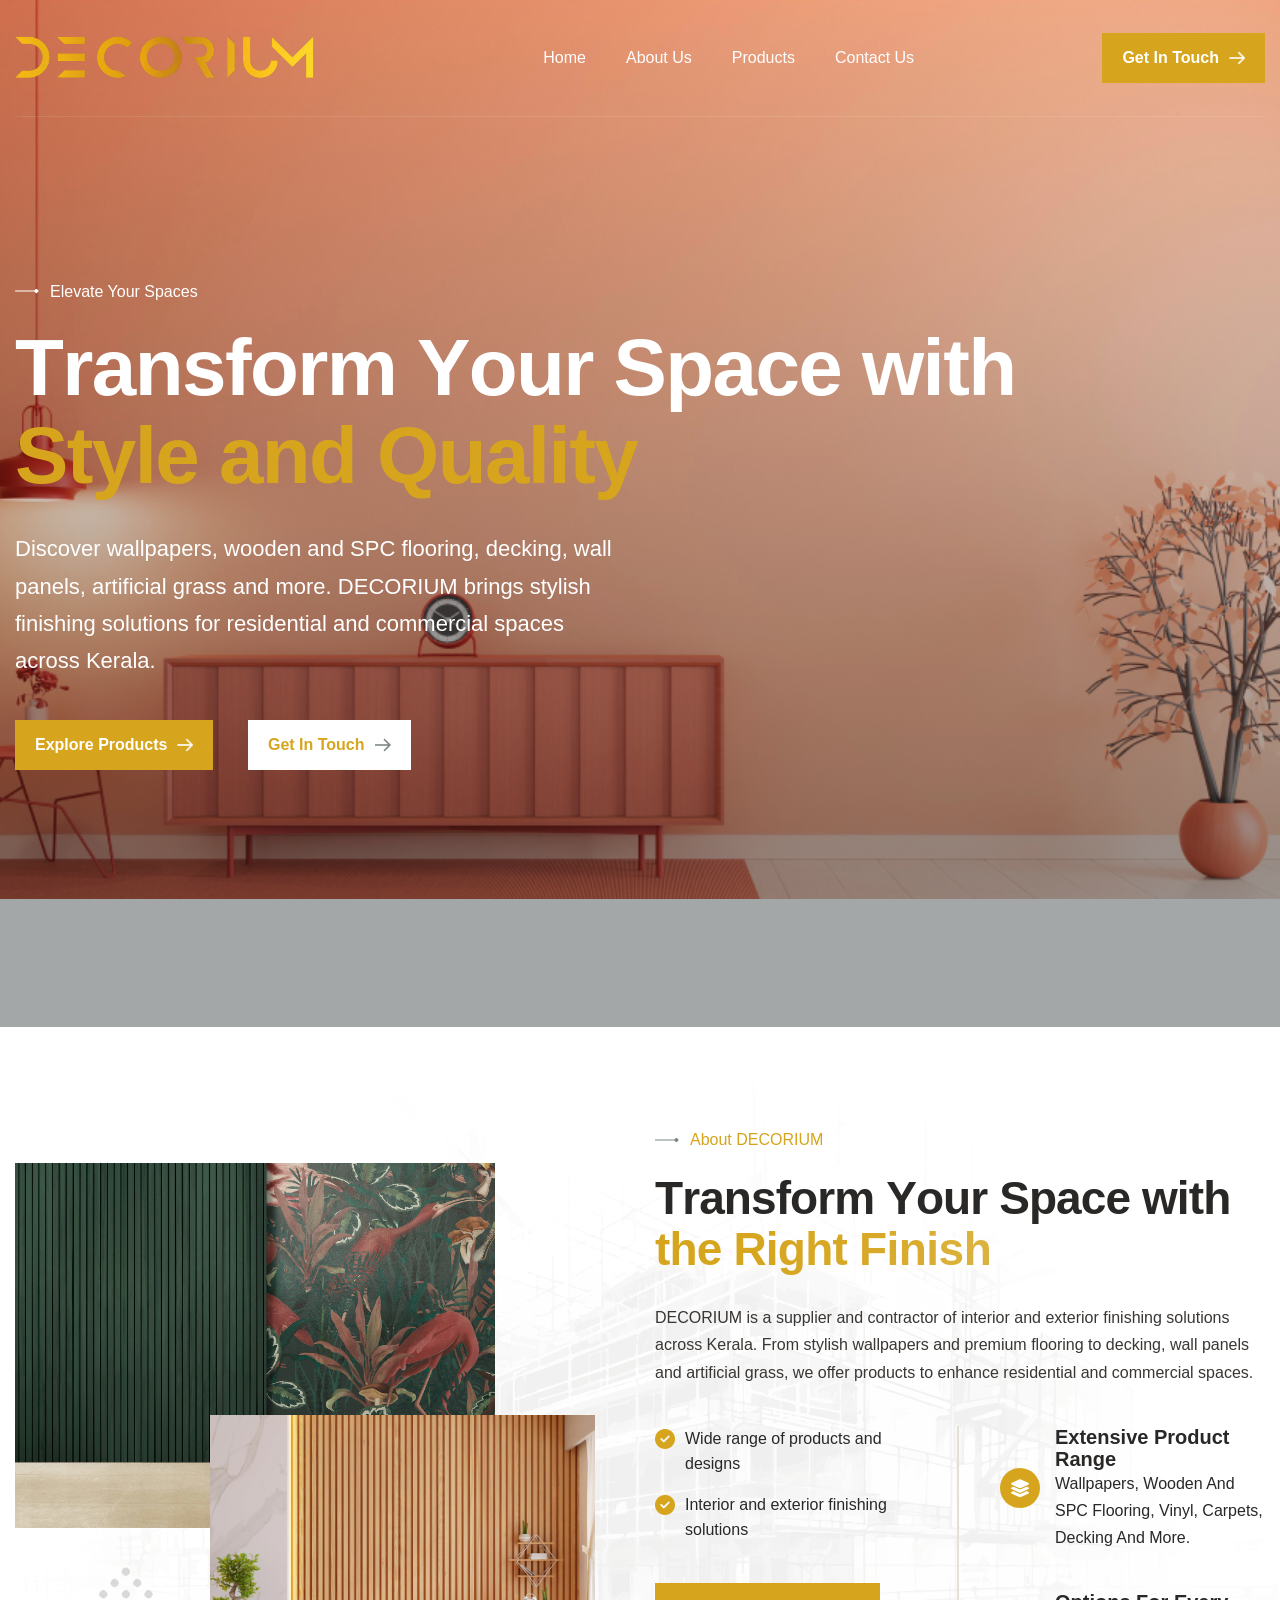
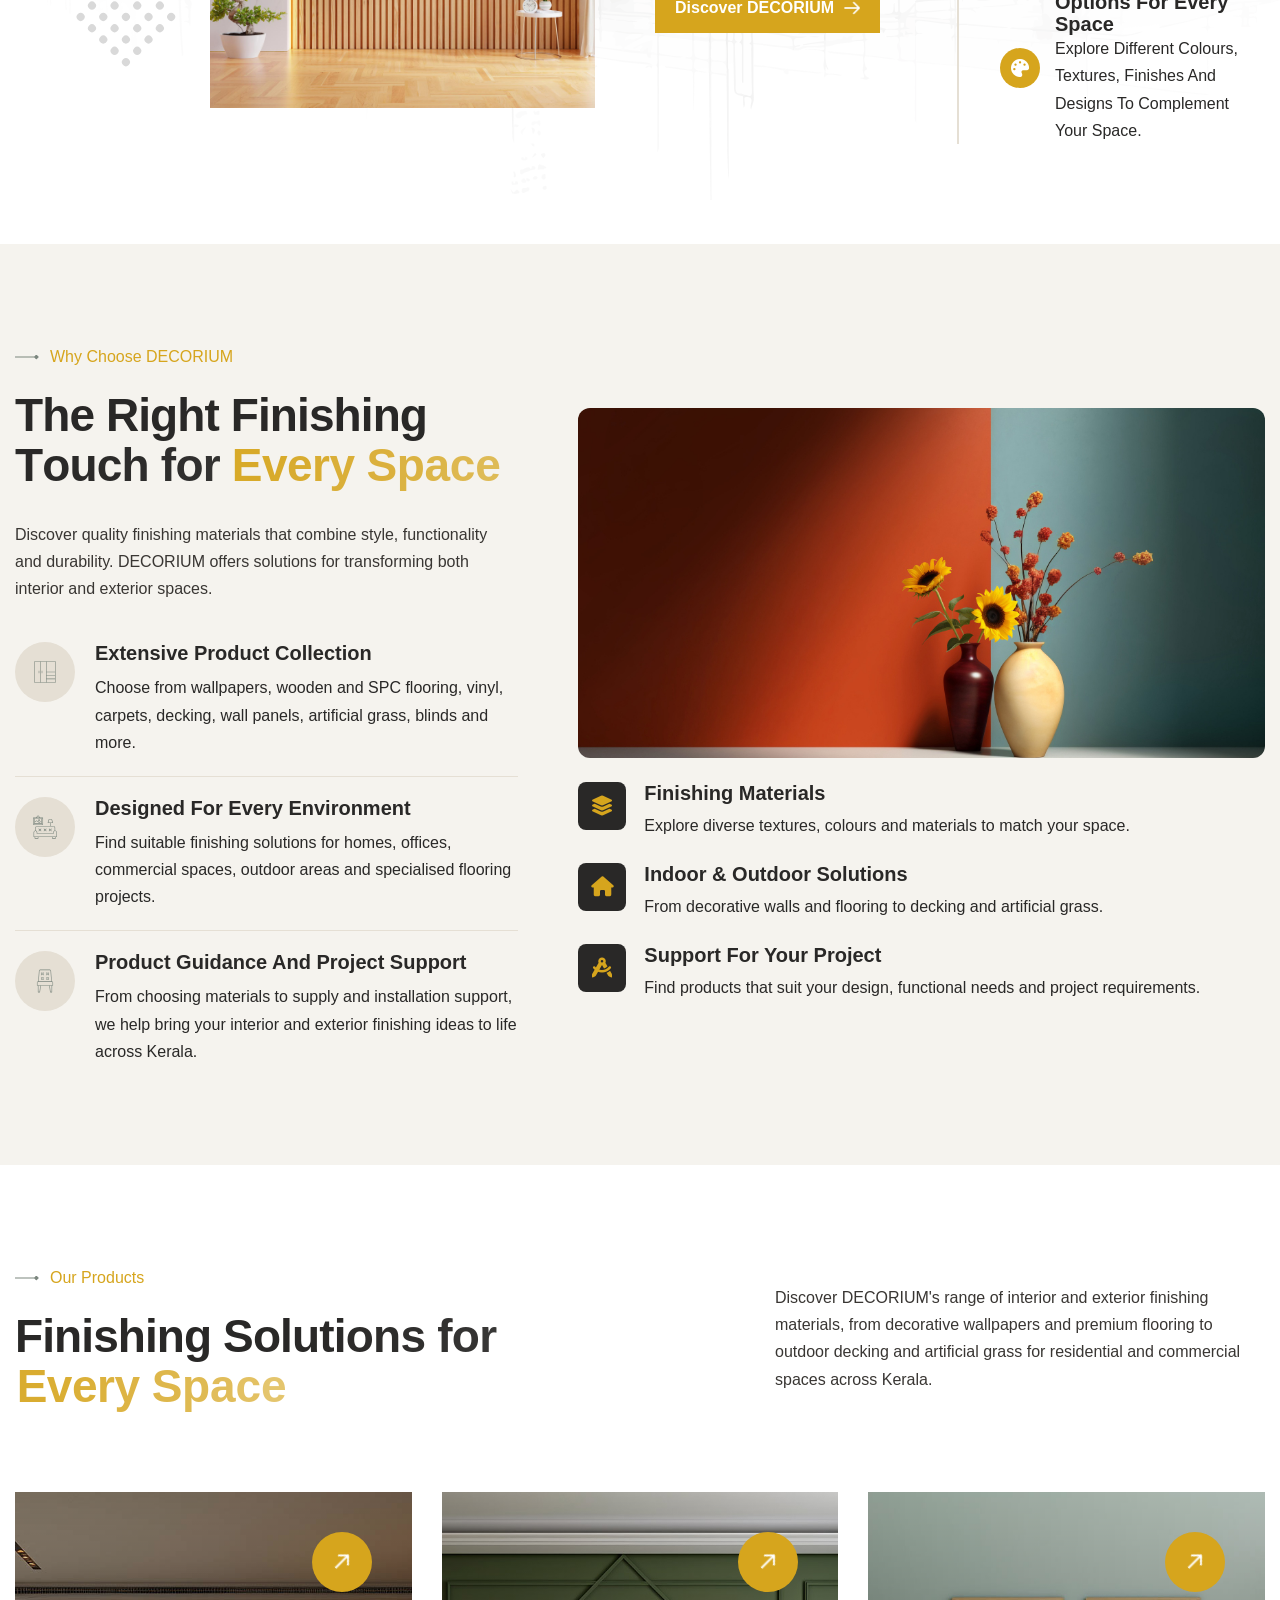
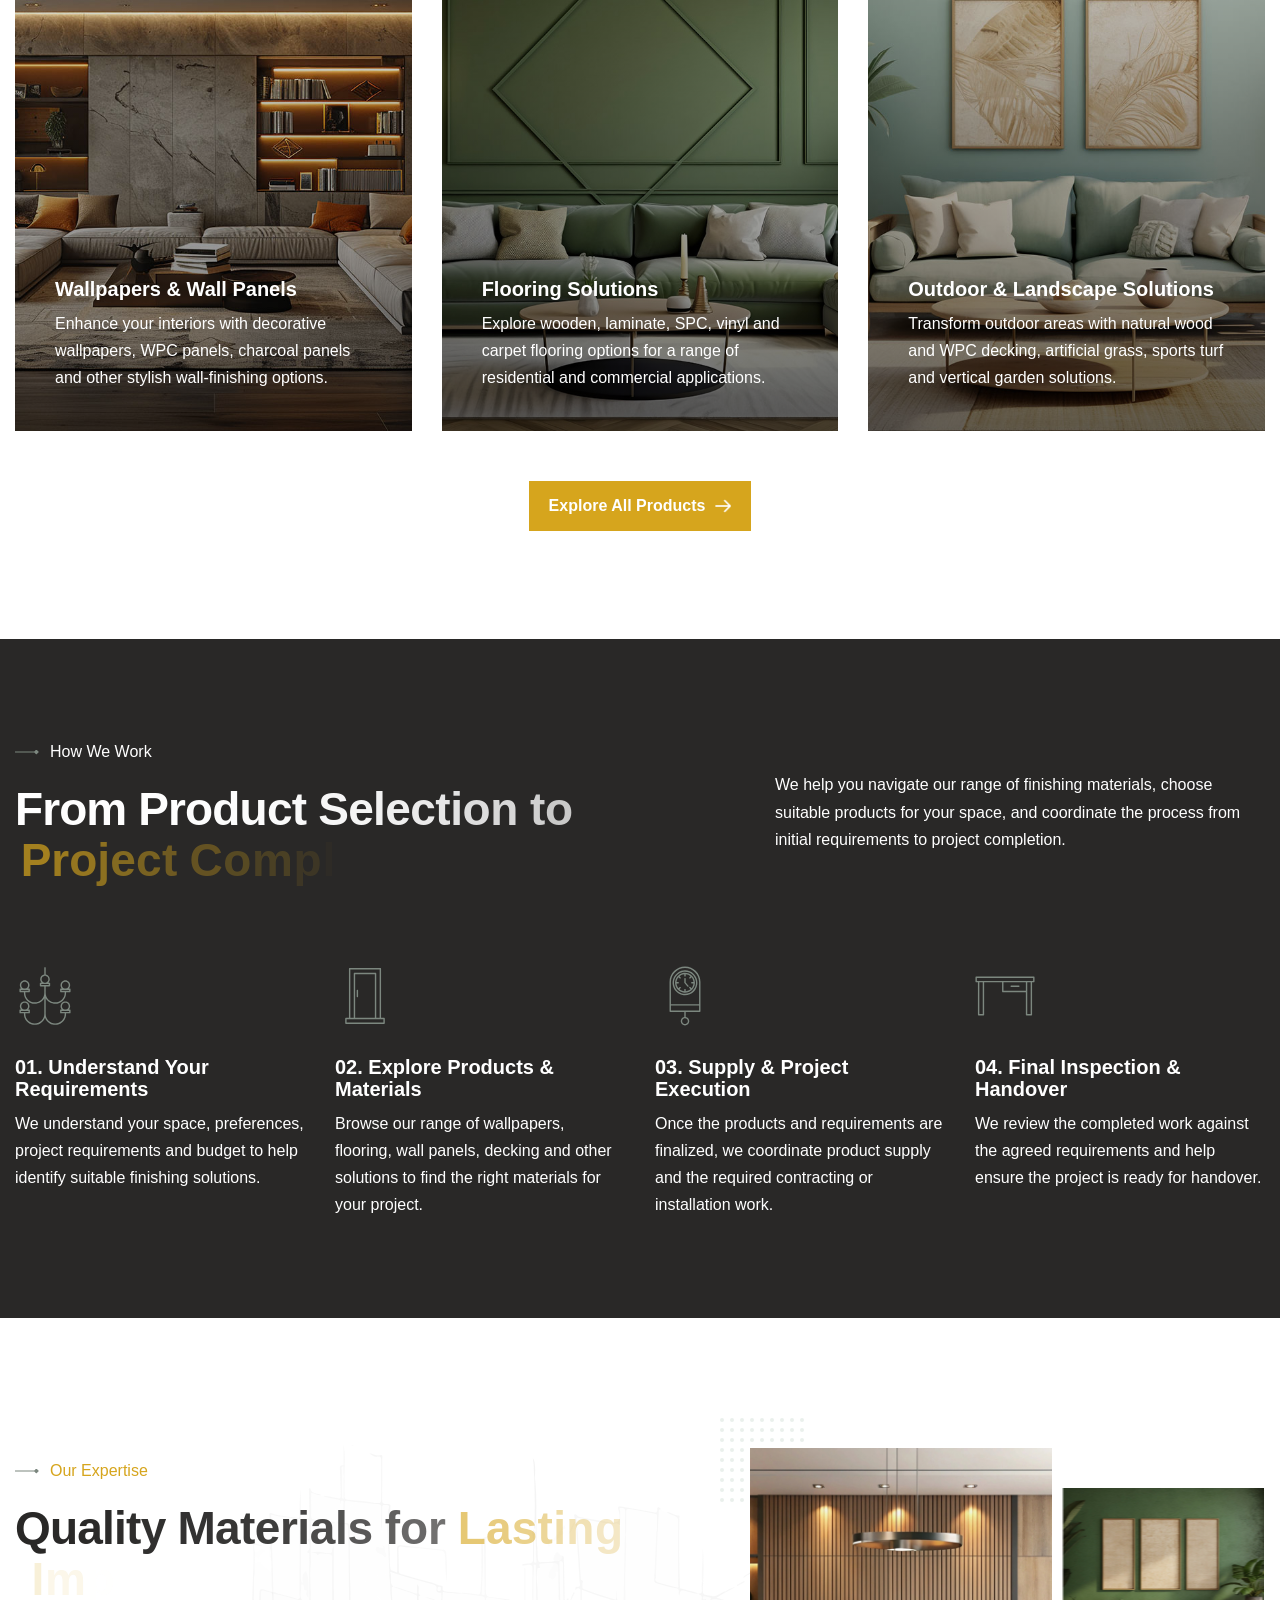
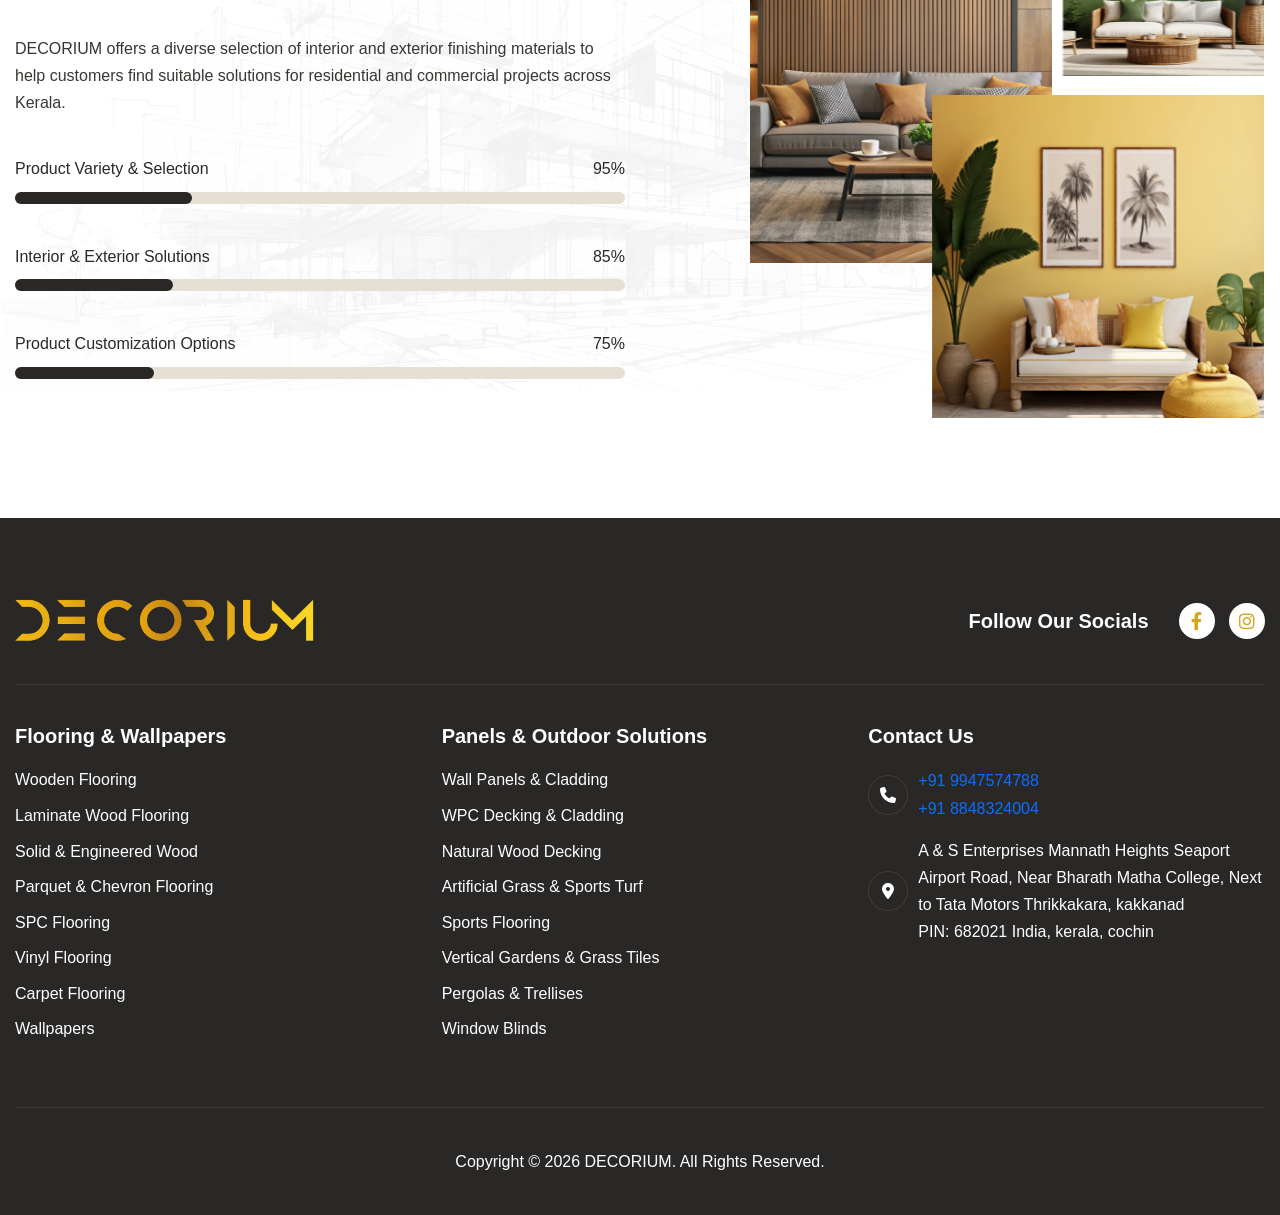
==== index.html @ 2aecc49e "first commit" ====
<!DOCTYPE html>
<html lang="zxx">
<head>
	<!-- Meta -->
	<meta charset="utf-8">
	<meta http-equiv="X-UA-Compatible" content="IE=edge">
	<meta name="viewport" content="width=device-width, initial-scale=1.0, maximum-scale=1">
	<meta name="description" content="">
	<meta name="keywords" content="">
	<meta name="author" content="Awaiken">
	<!-- Page Title -->
    <title>DECORIUM | Flooring & Wall Covering Solutions</title>
	<!-- Favicon Icon -->
	<link rel="shortcut icon" type="image/x-icon" href="images/favicon.ico">
	<!-- Google Fonts Css-->
	<link rel="preconnect" href="https://fonts.googleapis.com">
    <link rel="preconnect" href="https://fonts.gstatic.com" crossorigin>
    <link href="../../fonts.googleapis.com/css2@family=Hanken+Grotesk%253Aital,wght@0,100..900%3B1,100..900&amp;display=swap.css" rel="stylesheet">
	<!-- Bootstrap Css -->
	<link href="css/bootstrap.min.css" rel="stylesheet" media="screen">
	<!-- SlickNav Css -->
	<link href="css/slicknav.min.css" rel="stylesheet">
	<!-- Swiper Css -->
	<link rel="stylesheet" href="css/swiper-bundle.min.css">
	<!-- Font Awesome Icon Css-->
	<link href="css/all.min.css" rel="stylesheet" media="screen">
	<!-- Animated Css -->
	<link href="css/animate.css" rel="stylesheet">
    <!-- Magnific Popup Core Css File -->
	<link rel="stylesheet" href="css/magnific-popup.css">
	<!-- Mouse Cursor Css File -->
	<link rel="stylesheet" href="css/mousecursor.css">
	<!-- Main Custom Css -->
	<link href="css/custom.css" rel="stylesheet" media="screen">
</head>
<body>

    <!-- Preloader Start -->
	<div class="preloader">
		<div class="loading-container">
			<div class="loading"></div>
			<div id="loading-icon"><img src="images/logo-main.webp" style="max-width: 70px;"></div>
		</div>
	</div>
	<!-- Preloader End -->

    <!-- Header Start -->
	<header class="main-header">
		<div class="header-sticky">
			<nav class="container">
				<div class="navbar navbar-expand-lg">
					<!-- Logo Start -->
					<a class="navbar-brand" href="index.html">
						<img src="images/logo-main.webp" alt="Logo" class="logo-main">
					</a>
					<!-- Logo End -->

					<!-- Main Menu Start -->
					<div class="collapse navbar-collapse main-menu">
                        <div class="nav-menu-wrapper">
                            <ul class="navbar-nav mr-auto" id="menu">
                                <li class="nav-item"><a class="nav-link" href="index.html">Home</a></li>                                
                                <li class="nav-item"><a class="nav-link" href="about.html">About Us</a></li>
                                <li class="nav-item"><a class="nav-link" href="products.html">Products</a></li>
                                <li class="nav-item"><a class="nav-link" href="contact.html">Contact Us</a></li>                             
                            </ul>
                        </div>
                        <!-- Header Btn Start -->
                        <div class="header-btn d-inline-flex">
                            <a href="contact.html" class="btn-default">get in touch</a>
                        </div>
                        <!-- Header Btn End -->
					</div>
					<!-- Main Menu End -->
					<div class="navbar-toggle"></div>
				</div>
			</nav>
			<div class="responsive-menu"></div>
		</div>
	</header>
	<!-- Header End -->
    
    <!-- Hero Section Start -->
    <div class="hero parallaxie">
        <div class="container">
            <div class="row align-items-center">
                <div class="col-lg-10">

                    <!-- Hero Content Start -->
                    <div class="hero-content">

                        <!-- Section Title Start -->
                        <div class="section-title">
                            <h3 class="wow fadeInUp">
                                Elevate Your Spaces
                            </h3>

                            <h1 class="text-anime-style-2"
                                data-cursor="-opaque">
                                Transform Your Space with
                                <span>Style and Quality</span>
                            </h1>

                            <p class="wow fadeInUp" data-wow-delay="0.2s">
                                Discover wallpapers, wooden and SPC flooring,
                                decking, wall panels, artificial grass and more.
                                DECORIUM brings stylish finishing solutions
                                for residential and commercial spaces across Kerala.
                            </p>
                        </div>
                        <!-- Section Title End -->

                        <!-- Hero Button Start -->
                        <div class="hero-btn wow fadeInUp"
                            data-wow-delay="0.4s">
                            <a href="products.html" class="btn-default">
                                Explore Products
                            </a>

                            <a href="contact.html"
                            class="btn-default btn-highlighted">
                                Get in Touch
                            </a>
                        </div>
                        <!-- Hero Button End -->

                    </div>
                    <!-- Hero Content End -->

                </div>
            </div>
        </div>
    </div>
    <!-- Hero Section End -->

    <!-- About Us Section Start -->
    <div class="about-us">
        <div class="container">
            <div class="row align-items-center">
                <div class="col-lg-6">
                    <!-- About Us Images Start -->
                    <div class="about-us-images">
                        <!-- About Image 1 Start -->
                        <div class="about-img-1">
                            <figure class="image-anime reveal">
                                <img src="images/about/111112.jpg" alt="DECORIUM interior finishing solutions">
                            </figure>
                        </div>
                        <!-- About Image 1 End -->

                        <!-- About Image 2 Start -->
                        <div class="about-img-2">
                            <figure class="image-anime reveal">
                                <img src="images/about/932.jpg" alt="DECORIUM flooring and decorative wall solutions">
                            </figure>
                        </div>
                        <!-- About Image 2 End -->
                    </div>
                    <!-- About Us Images End -->
                </div>

                <div class="col-lg-6">
                    <!-- About Us Content Start -->
                    <div class="about-us-content">
                        <!-- Section Title Start -->
                        <div class="section-title">
                            <h3 class="wow fadeInUp">About DECORIUM</h3>
                            <h2 class="text-anime-style-2" data-cursor="-opaque">
                                Transform Your Space with <span>the Right Finish</span>
                            </h2>
                            <p class="wow fadeInUp" data-wow-delay="0.2s">
                                DECORIUM is a supplier and contractor of interior
                                and exterior finishing solutions across Kerala.
                                From stylish wallpapers and premium flooring to
                                decking, wall panels and artificial grass, we offer
                                products to enhance residential and commercial spaces.
                            </p>
                        </div>
                        <!-- Section Title End -->

                        <!-- About Us Content Body Start -->
                        <div class="about-us-content-body">
                            <!-- About Content Info Start -->
                            <div class="about-us-content-info">
                                <!-- About Us Content List Start -->
                                <div class="about-us-content-list wow fadeInUp" data-wow-delay="0.4s">
                                    <ul>
                                        <li>Wide range of products and designs</li>
                                        <li>Interior and exterior finishing solutions</li>
                                    </ul>
                                </div>
                                <!-- About Us Content List End -->

                                <!-- About Us Content Button Start -->
                                <div class="about-us-content-btn wow fadeInUp" data-wow-delay="0.6s">
                                    <a href="about.html" class="btn-default">Discover DECORIUM</a>
                                </div>
                                <!-- About Us Content Button End -->
                            </div>
                            <!-- About Content Info End -->

                            <!-- About Content List Start -->
                            <div class="about-us-contact-list">
                                <!-- About Contact Item Start -->
                                <div class="about-contact-item wow fadeInUp" data-wow-delay="0.4s">
                                    <div class="icon-box">
                                        <i class="fa-solid fa-layer-group"></i>
                                    </div>
                                    <div class="about-contact-content">
                                        <h3>Extensive Product Range</h3>
                                        <p>Wallpapers, wooden and SPC flooring, vinyl, carpets, decking and more.</p>
                                    </div>
                                </div>
                                <!-- About Contact Item End -->

                                <!-- About Contact Item Start -->
                                <div class="about-contact-item wow fadeInUp" data-wow-delay="0.6s">
                                    <div class="icon-box">
                                        <i class="fa-solid fa-palette"></i>
                                    </div>
                                    <div class="about-contact-content">
                                        <h3>Options for Every Space</h3>
                                        <p>Explore different colours, textures, finishes and designs to complement your space.</p>
                                    </div>
                                </div>
                                <!-- About Contact Item End -->
                            </div>
                            <!-- About Content Info End -->
                        </div>
                        <!-- About Us Content Body End -->
                    </div>
                    <!-- About Us Content End -->
                </div>
            </div>
        </div>
    </div>
    <!-- About Us Section End -->

    <!-- Why Choose Us Section Start -->
    <div class="why-choose-us">
        <div class="container">
            <div class="row align-items-center">
                <div class="col-lg-5">
                    <!-- Why Choose Content Start -->
                    <div class="why-choose-content">
                        <div class="section-title">
                            <h3 class="wow fadeInUp">Why Choose DECORIUM</h3>
                            <h2 class="text-anime-style-2" data-cursor="-opaque">
                                The Right Finishing Touch for <span>Every Space</span>
                            </h2>
                            <p class="wow fadeInUp" data-wow-delay="0.2s">
                                Discover quality finishing materials that combine
                                style, functionality and durability. DECORIUM offers
                                solutions for transforming both interior and exterior spaces.
                            </p>
                        </div>

                        <div class="why-choose-item-list">
                            <div class="why-choose-item wow fadeInUp" data-wow-delay="0.4s">
                                <div class="icon-box">
                                    <img src="images/icon-why-choose-1.svg" alt="">
                                </div>
                                <div class="why-choose-item-content">
                                    <h3>Extensive Product Collection</h3>
                                    <p>
                                        Choose from wallpapers, wooden and SPC flooring,
                                        vinyl, carpets, decking, wall panels, artificial
                                        grass, blinds and more.
                                    </p>
                                </div>
                            </div>

                            <div class="why-choose-item wow fadeInUp" data-wow-delay="0.6s">
                                <div class="icon-box">
                                    <img src="images/icon-why-choose-2.svg" alt="">
                                </div>
                                <div class="why-choose-item-content">
                                    <h3>Designed for Every Environment</h3>
                                    <p>
                                        Find suitable finishing solutions for homes,
                                        offices, commercial spaces, outdoor areas
                                        and specialised flooring projects.
                                    </p>
                                </div>
                            </div>

                            <div class="why-choose-item wow fadeInUp" data-wow-delay="0.8s">
                                <div class="icon-box">
                                    <img src="images/icon-why-choose-3.svg" alt="">
                                </div>
                                <div class="why-choose-item-content">
                                    <h3>Product Guidance and Project Support</h3>
                                    <p>
                                        From choosing materials to supply and installation
                                        support, we help bring your interior and exterior
                                        finishing ideas to life across Kerala.
                                    </p>
                                </div>
                            </div>
                        </div>
                    </div>
                    <!-- Why Choose Content End -->
                </div>

                <div class="col-lg-7">
                    <!-- Why Choose Feature Content Start -->
                    <div class="why-choose-images">

                        <!-- Single Feature Image Start -->
                        <div class="why-choose-img-box-1">
                            <div class="why-choose-img-1">
                                <figure class="image-anime reveal">
                                    <img src="images/about/2150490848.jpg"
                                        alt="DECORIUM interior and exterior finishing solutions">
                                </figure>
                            </div>
                        </div>
                        <!-- Single Feature Image End -->

                        <!-- Feature Content Start -->
                        <div class="why-choose-img-box-2">
                            <div class="why-choose-feature-content wow fadeInUp">
                                <div class="why-choose-feature-item">
                                    <div class="icon-box">
                                        <i class="fa-solid fa-layer-group"></i>
                                    </div>
                                    <div class="why-choose-item-content">
                                        <h3>Finishing Materials</h3>
                                        <p>
                                            Explore diverse textures, colours and
                                            materials to match your space.
                                        </p>
                                    </div>
                                </div>

                                <div class="why-choose-feature-item">
                                    <div class="icon-box">
                                        <i class="fa-solid fa-house"></i>
                                    </div>
                                    <div class="why-choose-item-content">
                                        <h3>Indoor & Outdoor Solutions</h3>
                                        <p>
                                            From decorative walls and flooring to
                                            decking and artificial grass.
                                        </p>
                                    </div>
                                </div>

                                <div class="why-choose-feature-item">
                                    <div class="icon-box">
                                        <i class="fa-solid fa-compass-drafting"></i>
                                    </div>
                                    <div class="why-choose-item-content">
                                        <h3>Support for Your Project</h3>
                                        <p>
                                            Find products that suit your design,
                                            functional needs and project requirements.
                                        </p>
                                    </div>
                                </div>
                            </div>
                        </div>
                        <!-- Feature Content End -->

                    </div>
                    <!-- Why Choose Feature Content End -->
                </div>
            </div>
        </div>
    </div>
    <!-- Why Choose Us Section End -->

    <!-- Our Services Section Start -->
    <div class="our-services">
        <div class="container">
            <div class="row section-row align-items-center">
                <div class="col-lg-6">
                    <!-- Section Title Start -->
                    <div class="section-title">
                        <h3 class="wow fadeInUp">Our Products</h3>
                        <h2 class="text-anime-style-2" data-cursor="-opaque">
                            Finishing Solutions for <span>Every Space</span>
                        </h2>
                    </div>
                    <!-- Section Title End -->
                </div>

                <div class="col-lg-6">
                    <!-- Section Title Content Start -->
                    <div class="section-title-content">
                        <p class="wow fadeInUp" data-wow-delay="0.2s">
                            Discover DECORIUM's range of interior and exterior
                            finishing materials, from decorative wallpapers and
                            premium flooring to outdoor decking and artificial
                            grass for residential and commercial spaces across Kerala.
                        </p>
                    </div>
                    <!-- Section Title Content End -->
                </div>
            </div>

            <div class="row">
                <div class="col-lg-4 col-md-6">
                    <!-- Service Item Start -->
                    <div class="service-item wow fadeInUp">
                        <!-- Service Image Start -->
                        <div class="service-image">
                            <a href="products.html" data-cursor-text="View">
                                <figure class="image-anime">
                                    <img src="images/service-1.jpg" alt="Decorative wallpapers and wall coverings">
                                </figure>
                            </a>
                        </div>
                        <!-- Service Image End -->

                        <!-- Service Button Start -->
                        <div class="service-btn">
                            <a href="products.html"><img src="images/arrow-white.svg" alt=""></a>
                        </div>
                        <!-- Service Button End -->

                        <!-- Service Content Start -->
                        <div class="service-content">
                            <h3><a href="products.html">Wallpapers & Wall Panels</a></h3>
                            <p>
                                Enhance your interiors with decorative wallpapers,
                                WPC panels, charcoal panels and other stylish
                                wall-finishing options.
                            </p>
                        </div>
                        <!-- Service Content End -->
                    </div>
                    <!-- Service Item End -->
                </div>

                <div class="col-lg-4 col-md-6">
                    <!-- Service Item Start -->
                    <div class="service-item wow fadeInUp" data-wow-delay="0.2s">
                        <!-- Service Image Start -->
                        <div class="service-image">
                            <a href="products.html" data-cursor-text="View">
                                <figure class="image-anime">
                                    <img src="images/service-2.jpg" alt="Wooden and modern flooring solutions">
                                </figure>
                            </a>
                        </div>
                        <!-- Service Image End -->

                        <!-- Service Button Start -->
                        <div class="service-btn">
                            <a href="products.html"><img src="images/arrow-white.svg" alt=""></a>
                        </div>
                        <!-- Service Button End -->

                        <!-- Service Content Start -->
                        <div class="service-content">
                            <h3><a href="products.html">Flooring Solutions</a></h3>
                            <p>
                                Explore wooden, laminate, SPC, vinyl and carpet
                                flooring options for a range of residential
                                and commercial applications.
                            </p>
                        </div>
                        <!-- Service Content End -->
                    </div>
                    <!-- Service Item End -->
                </div>

                <div class="col-lg-4 col-md-6">
                    <!-- Service Item Start -->
                    <div class="service-item wow fadeInUp" data-wow-delay="0.4s">
                        <!-- Service Image Start -->
                        <div class="service-image">
                            <a href="products.html" data-cursor-text="View">
                                <figure class="image-anime">
                                    <img src="images/service-3.jpg" alt="Outdoor decking and artificial grass solutions">
                                </figure>
                            </a>
                        </div>
                        <!-- Service Image End -->

                        <!-- Service Button Start -->
                        <div class="service-btn">
                            <a href="products.html"><img src="images/arrow-white.svg" alt=""></a>
                        </div>
                        <!-- Service Button End -->

                        <!-- Service Content Start -->
                        <div class="service-content">
                            <h3><a href="products.html">Outdoor & Landscape Solutions</a></h3>
                            <p>
                                Transform outdoor areas with natural wood and
                                WPC decking, artificial grass, sports turf
                                and vertical garden solutions.
                            </p>
                        </div>
                        <!-- Service Content End -->
                    </div>
                    <!-- Service Item End -->
                </div>

                <div class="col-lg-12">
                    <!-- All Services Button Start -->
                    <div class="all-services-btn wow fadeInUp" data-wow-delay="0.6s">
                        <a href="products.html" class="btn-default">Explore All Products</a>
                    </div>
                    <!-- All Services Button End -->
                </div>
            </div>
        </div>
    </div>
    <!-- Our Services Section End -->
    
    <!-- How We Work Start -->
    <div class="how-we-work">
        <div class="container">
            <div class="row section-row align-items-center">
                <div class="col-lg-6">
                    <!-- Section Title Start -->
                    <div class="section-title dark-section">
                        <h3 class="wow fadeInUp">How We Work</h3>
                        <h2 class="text-anime-style-2" data-cursor="-opaque">
                            From Product Selection to <span>Project Completion</span>
                        </h2>
                    </div>
                    <!-- Section Title End -->
                </div>

                <div class="col-lg-6">
                    <!-- Section Title Content Start -->
                    <div class="section-title-content dark-section">
                        <p class="wow fadeInUp" data-wow-delay="0.2s">
                            We help you navigate our range of finishing materials,
                            choose suitable products for your space, and coordinate
                            the process from initial requirements to project completion.
                        </p>
                    </div>
                    <!-- Section Title Content End -->
                </div>
            </div>

            <div class="row">
                <div class="col-lg-12">
                    <!-- How We Work List Start -->
                    <div class="how-we-work-list">
                        <!-- How We Item Start -->
                        <div class="how-we-work-item wow fadeInUp">
                            <div class="icon-box">
                                <img src="images/icon-how-we-work-1.svg" alt="">
                            </div>
                            <div class="how-we-work-content">
                                <h3>01. Understand Your Requirements</h3>
                                <p>
                                    We understand your space, preferences,
                                    project requirements and budget to help
                                    identify suitable finishing solutions.
                                </p>
                            </div>
                        </div>
                        <!-- How We Item End -->

                        <!-- How We Item Start -->
                        <div class="how-we-work-item wow fadeInUp" data-wow-delay="0.2s">
                            <div class="icon-box">
                                <img src="images/icon-how-we-work-2.svg" alt="">
                            </div>
                            <div class="how-we-work-content">
                                <h3>02. Explore Products & Materials</h3>
                                <p>
                                    Browse our range of wallpapers, flooring,
                                    wall panels, decking and other solutions
                                    to find the right materials for your project.
                                </p>
                            </div>
                        </div>
                        <!-- How We Item End -->

                        <!-- How We Item Start -->
                        <div class="how-we-work-item wow fadeInUp" data-wow-delay="0.4s">
                            <div class="icon-box">
                                <img src="images/icon-how-we-work-3.svg" alt="">
                            </div>
                            <div class="how-we-work-content">
                                <h3>03. Supply & Project Execution</h3>
                                <p>
                                    Once the products and requirements are finalized,
                                    we coordinate product supply and the required
                                    contracting or installation work.
                                </p>
                            </div>
                        </div>
                        <!-- How We Item End -->

                        <!-- How We Item Start -->
                        <div class="how-we-work-item wow fadeInUp" data-wow-delay="0.6s">
                            <div class="icon-box">
                                <img src="images/icon-how-we-work-4.svg" alt="">
                            </div>
                            <div class="how-we-work-content">
                                <h3>04. Final Inspection & Handover</h3>
                                <p>
                                    We review the completed work against the
                                    agreed requirements and help ensure the
                                    project is ready for handover.
                                </p>
                            </div>
                        </div>
                        <!-- How We Item End -->
                    </div>
                    <!-- How We Work List End -->
                    
                </div>
            </div>
        </div>
    </div>
    <!-- How We Work End -->
  
    <!-- Our Skill Start -->
    <div class="our-skill">
        <div class="container">
            <div class="row align-items-center">
                <div class="col-lg-6">
                    <!-- Our Skill Content Start -->
                    <div class="our-skill-content">
                        <!-- Section Title Start -->
                        <div class="section-title">
                            <h3 class="wow fadeInUp">Our Expertise</h3>
                            <h2 class="text-anime-style-2" data-cursor="-opaque">
                                Quality Materials for <span>Lasting Impressions</span>
                            </h2>
                            <p class="wow fadeInUp" data-wow-delay="0.2s">
                                DECORIUM offers a diverse selection of interior
                                and exterior finishing materials to help customers
                                find suitable solutions for residential and
                                commercial projects across Kerala.
                            </p>
                        </div>
                        <!-- Section Title End -->

                        <!-- About SkillBar Start -->
                        <div class="our-skillbar">
                            <!-- Skills Progress Bar Start -->
                            <div class="skills-progress-bar">
                                <!-- Skill Item Start -->
                                <div class="skillbar" data-percent="95%">
                                    <div class="skill-data">
                                        <div class="skill-title">Product Variety & Selection</div>
                                        <div class="skill-no">95%</div>
                                    </div>
                                    <div class="skill-progress">
                                        <div class="count-bar"></div>
                                    </div>
                                </div>
                                <!-- Skill Item End -->
                            </div>
                            <!-- Skills Progress Bar End -->

                            <!-- Skills Progress Bar Start -->
                            <div class="skills-progress-bar">
                                <!-- Skill Item Start -->
                                <div class="skillbar" data-percent="85%">
                                    <div class="skill-data">
                                        <div class="skill-title">Interior & Exterior Solutions</div>
                                        <div class="skill-no">85%</div>
                                    </div>
                                    <div class="skill-progress">
                                        <div class="count-bar"></div>
                                    </div>
                                </div>
                                <!-- Skill Item End -->
                            </div>
                            <!-- Skills Progress Bar End -->

                            <!-- Skills Progress Bar Start -->
                            <div class="skills-progress-bar">
                                <!-- Skill Item Start -->
                                <div class="skillbar" data-percent="75%">
                                    <div class="skill-data">
                                        <div class="skill-title">Product Customization Options</div>
                                        <div class="skill-no">75%</div>
                                    </div>
                                    <div class="skill-progress">
                                        <div class="count-bar"></div>
                                    </div>
                                </div>
                                <!-- Skill Item End -->
                            </div>
                            <!-- Skills Progress Bar End -->
                        </div>
                        <!-- About SkillBar End -->
                    </div>
                    <!-- Our Skill Content End -->
                </div>

                <div class="col-lg-6">
                    <!-- Our Skill Image Start -->
                    <div class="our-skill-image">
                        <div class="our-skill-img-1">
                            <figure class="image-anime reveal">
                                <img src="images/our-skill-img-1.jpg" alt="Interior finishing materials">
                            </figure>
                        </div>

                        <div class="our-skill-img-2">
                            <figure class="image-anime reveal">
                                <img src="images/our-skill-img-2.jpg" alt="Flooring and wall finishing products">
                            </figure>
                        </div>

                        <div class="our-skill-img-3">
                            <figure class="image-anime reveal">
                                <img src="images/our-skill-img-3.jpg" alt="Outdoor decking and landscaping materials">
                            </figure>
                        </div>
                    </div>
                    <!-- Our Skill Image End -->
                </div>
            </div>
        </div>
    </div>
    <!-- Our Skill End -->

    <!-- Footer Start -->
    <footer class="main-footer">
        <div class="container">
            <div class="row">

                <div class="col-lg-12">
                    <!-- Footer Header Start -->
                    <div class="footer-header">
                        <div class="row align-items-center">

                            <div class="col-md-6">
                                <!-- Footer Logo Start -->
                                <div class="footer-logo">
                                    <img src="images/logo-main.webp"
                                        alt="DECORIUM - Color Your Life" class="logo-main">
                                </div>
                                <!-- Footer Logo End -->
                            </div>

                            <div class="col-md-6">
                                <!-- Footer Social Link Start -->
                                <div class="footer-social-links">
                                    <div class="footer-social-link-title">
                                        <h3>Follow Our Socials</h3>
                                    </div>

                                    <ul>
                                        <li>
                                            <a href="#"
                                            aria-label="Facebook">
                                                <i class="fa-brands fa-facebook-f"></i>
                                            </a>
                                        </li>
                                        <li>
                                            <a href="#"
                                            aria-label="Instagram">
                                                <i class="fa-brands fa-instagram"></i>
                                            </a>
                                        </li>
                                    </ul>
                                </div>
                                <!-- Footer Social Link End -->
                            </div>

                        </div>
                    </div>
                    <!-- Footer Header End -->
                </div>

                <!-- Footer Product Categories Start -->
                <div class="col-lg-4 col-md-6">
                    <div class="footer-links">
                        <h3>Flooring &amp; Wallpapers</h3>

                        <ul>
                            <li>
                                <a href="products.html">
                                    Wooden Flooring
                                </a>
                            </li>
                            <li>
                                <a href="products.html">
                                    Laminate Wood Flooring
                                </a>
                            </li>
                            <li>
                                <a href="products.html">
                                    Solid &amp; Engineered Wood
                                </a>
                            </li>
                            <li>
                                <a href="products.html">
                                    Parquet &amp; Chevron Flooring
                                </a>
                            </li>
                            <li>
                                <a href="products.html">
                                    SPC Flooring
                                </a>
                            </li>
                            <li>
                                <a href="products.html">
                                    Vinyl Flooring
                                </a>
                            </li>
                            <li>
                                <a href="products.html">
                                    Carpet Flooring
                                </a>
                            </li>
                            <li>
                                <a href="products.html">
                                    Wallpapers
                                </a>
                            </li>
                        </ul>
                    </div>
                </div>
                <!-- Footer Product Categories End -->

                <!-- Footer Outdoor Products Start -->
                <div class="col-lg-4 col-md-6">
                    <div class="footer-links">
                        <h3>Panels &amp; Outdoor Solutions</h3>

                        <ul>
                            <li>
                                <a href="products.html">
                                    Wall Panels &amp; Cladding
                                </a>
                            </li>
                            <li>
                                <a href="products.html">
                                    WPC Decking &amp; Cladding
                                </a>
                            </li>
                            <li>
                                <a href="products.html">
                                    Natural Wood Decking
                                </a>
                            </li>
                            <li>
                                <a href="products.html">
                                    Artificial Grass &amp; Sports Turf
                                </a>
                            </li>
                            <li>
                                <a href="products.html">
                                    Sports Flooring
                                </a>
                            </li>
                            <li>
                                <a href="products.html">
                                    Vertical Gardens &amp; Grass Tiles
                                </a>
                            </li>
                            <li>
                                <a href="products.html">
                                    Pergolas &amp; Trellises
                                </a>
                            </li>
                            <li>
                                <a href="products.html">
                                    Window Blinds
                                </a>
                            </li>
                        </ul>
                    </div>
                </div>
                <!-- Footer Outdoor Products End -->

                <!-- Footer Contact Box Start -->
                <div class="col-lg-4 col-md-6">
                    <div class="footer-contact-box footer-links">
                        <h3>Contact Us</h3>

                        <!-- Footer Contact Item Start -->
                        <div class="footer-contact-item">
                            <div class="icon-box">
                                <i class="fa-solid fa-phone"
                                aria-hidden="true"></i>
                            </div>

                            <div class="footer-contact-content">
                                <p>
                                    <a href="tel:+919947574788">
                                        +91 9947574788
                                    </a><br>
                                    <a href="tel:+918848324004">
                                        +91 8848324004
                                    </a>
                                </p>
                            </div>
                        </div>
                        <!-- Footer Contact Item End -->

                        <!-- Footer Contact Item Start -->
                        <div class="footer-contact-item">
                            <div class="icon-box">
                                <i class="fa-solid fa-location-dot"
                                aria-hidden="true"></i>
                            </div>

                            <div class="footer-contact-content">
                                <p>
                                    A & S Enterprises
                                    Mannath Heights Seaport Airport Road,
                                    Near Bharath Matha College,
                                    Next to Tata Motors Thrikkakara,
                                    kakkanad <br> PIN: 682021
                                    India, kerala, cochin
                                </p>
                            </div>
                        </div>
                        <!-- Footer Contact Item End -->

                        <!-- Footer Contact Item Start -->
                        <!-- <div class="footer-contact-item">
                            <div class="icon-box">
                                <i class="fa-solid fa-map"
                                aria-hidden="true"></i>
                            </div>

                            <div class="footer-contact-content">
                                <p>Supplier &amp; Contractor Across Kerala</p>
                            </div>
                        </div> -->
                        <!-- Footer Contact Item End -->

                    </div>
                </div>
                <!-- Footer Contact Box End -->

            </div>

            <!-- Footer Copyright Section Start -->
            <div class="footer-copyright">
                <div class="row">
                    <div class="col-md-12">
                        <div class="footer-copyright-text">
                            <p>
                                Copyright &copy; 2026 DECORIUM.
                                All Rights Reserved.
                            </p>
                        </div>
                    </div>
                </div>
            </div>
            <!-- Footer Copyright Section End -->

        </div>
    </footer>
    <!-- Footer End -->

    <!-- Jquery Library File -->
    <script src="js/jquery-3.7.1.min.js"></script>
    <!-- Bootstrap js file -->
    <script src="js/bootstrap.min.js"></script>
    <!-- Validator js file -->
    <script src="js/validator.min.js"></script>
    <!-- SlickNav js file -->
    <script src="js/jquery.slicknav.js"></script>
    <!-- Swiper js file -->
    <script src="js/swiper-bundle.min.js"></script>
    <!-- Counter js file -->
    <script src="js/jquery.waypoints.min.js"></script>
    <script src="js/jquery.counterup.min.js"></script>
    <!-- Isotop js file -->
	<script src="js/isotope.min.js"></script>
    <!-- Magnific js file -->
    <script src="js/jquery.magnific-popup.min.js"></script>
    <!-- SmoothScroll -->
    <script src="js/SmoothScroll.js"></script>
    <!-- Parallax js -->
    <script src="js/parallaxie.js"></script>
    <!-- MagicCursor js file -->
    <script src="js/gsap.min.js"></script>
    <script src="js/magiccursor.js"></script>
    <!-- Text Effect js file -->
    <script src="js/SplitText.js"></script>
    <script src="js/ScrollTrigger.min.js"></script>
    <!-- YTPlayer js File -->
    <script src="js/jquery.mb.YTPlayer.min.js"></script>
    <!-- Wow js file -->
    <script src="js/wow.min.js"></script>
    <!-- Main Custom js file -->
    <script src="js/function.js"></script>
	<script src="../../demo.awaikenthemes.com/assets/js/theme-panel-dynamic.js"></script>
</body>
</html>
---- css/mousecursor.css ----
/*! normalize.css v7.0.0 | MIT License | github.com/necolas/normalize.css */
.cb-cursor {
	position: fixed;
	top: 0;
	left: 0;
	z-index: 150;
	contain: layout style size;
	pointer-events: none;
	will-change: transform;
	-webkit-transition: opacity 0.3s, color 0.4s;
	-o-transition: opacity 0.3s, color 0.4s;
	-moz-transition: opacity 0.3s, color 0.4s;
	transition: opacity 0.3s, color 0.4s;
}

.cb-cursor:before {
	content: "";
	position: absolute;
	top: -24px;
	left: -24px;
	display: block;
	width: 48px;
	height: 48px;
	-webkit-transform: scale(0);
	-moz-transform: scale(0);
	-ms-transform: scale(0);
	-o-transform: scale(0);
	transform: scale(0);
	-webkit-border-radius: 50%;
	-moz-border-radius: 50%;
	border-radius: 50%;
	-webkit-transition: opacity 0.1s, -webkit-transform 0.3s ease-in-out;
	transition: opacity 0.1s, -webkit-transform 0.3s ease-in-out;
	-o-transition: opacity 0.1s, -o-transform 0.3s ease-in-out;
	-moz-transition: transform 0.3s ease-in-out, opacity 0.1s, -moz-transform 0.3s ease-in-out;
	transition: transform 0.3s ease-in-out, opacity 0.1s;
	transition: transform 0.3s ease-in-out, opacity 0.1s, -webkit-transform 0.3s ease-in-out, -moz-transform 0.3s ease-in-out, -o-transform 0.3s ease-in-out;
}

.cb-cursor-text {
	position: absolute;
	top: -18px;
	left: -18px;
	width: 36px;
	height: 36px;
	display: -webkit-box;
	display: -webkit-flex;
	display: -moz-box;
	display: -ms-flexbox;
	display: flex;
	-webkit-box-align: center;
	-webkit-align-items: center;
	-moz-box-align: center;
	-ms-flex-align: center;
	align-items: center;
	-webkit-box-pack: center;
	-webkit-justify-content: center;
	-moz-box-pack: center;
	-ms-flex-pack: center;
	justify-content: center;
	-webkit-transform: scale(0) rotate(10deg);
	-moz-transform: scale(0) rotate(10deg);
	-ms-transform: scale(0) rotate(10deg);
	-o-transform: scale(0) rotate(10deg);
	transform: scale(0) rotate(10deg);
	opacity: 0;
	color: white;
	font-size: 16px;
	line-height: 20px;
	text-align: center;
	letter-spacing: -0.01em;
	-webkit-transition: opacity 0.4s, -webkit-transform 0.3s;
	transition: opacity 0.4s, -webkit-transform 0.3s;
	-o-transition: opacity 0.4s, -o-transform 0.3s;
	-moz-transition: opacity 0.4s, transform 0.3s, -moz-transform 0.3s;
	transition: opacity 0.4s, transform 0.3s;
	transition: opacity 0.4s, transform 0.3s, -webkit-transform 0.3s, -moz-transform 0.3s, -o-transform 0.3s;
}

@supports (mix-blend-mode: exclusion) {
	.cb-cursor.-exclusion, .cb-cursor.-opaque {
		mix-blend-mode: exclusion;
	}
}

@supports (mix-blend-mode: exclusion) {
	.cb-cursor.-exclusion:before, .cb-cursor.-opaque:before {
		background: white;
	}
}

.cb-cursor.-normal, .cb-cursor.-text {
	mix-blend-mode: normal;
}

.cb-cursor.-normal:before, .cb-cursor.-text:before {
	background: currentColor;
}

.cb-cursor.-inverse {
	color: white;
}

.cb-cursor.-visible:before {
	-webkit-transform: scale(0.2);
	-moz-transform: scale(0.2);
	-ms-transform: scale(0.2);
	-o-transform: scale(0.2);
	transform: scale(0.2);
}

.cb-cursor.-visible.-active:before {
	-webkit-transform: scale(0.23);
	-moz-transform: scale(0.23);
	-ms-transform: scale(0.23);
	-o-transform: scale(0.23);
	transform: scale(0.23);
	-webkit-transition-duration: 0.2s;
	-moz-transition-duration: 0.2s;
	-o-transition-duration: 0.2s;
	transition-duration: 0.2s;
}

.cb-cursor.-pointer:before {
	-webkit-transform: scale(0);
	-moz-transform: scale(0);
	-ms-transform: scale(0);
	-o-transform: scale(0);
	transform: scale(0);
}

.cb-cursor.-text:before {
	background: #000;
	opacity: 0.80;
	backdrop-filter: blur(10);
	-webkit-transform: scale(1.7);
	-moz-transform: scale(1.7);
	-ms-transform: scale(1.7);
	-o-transform: scale(1.7);
	transform: scale(1.7);
}

.cb-cursor.-text .cb-cursor-text {
	opacity: 1;
	-webkit-transform: scale(1);
	-moz-transform: scale(1);
	-ms-transform: scale(1);
	-o-transform: scale(1);
	transform: scale(1);
}

.cb-cursor.-text.-active:before {
	-webkit-transform: scale(1.6);
	-moz-transform: scale(1.6);
	-ms-transform: scale(1.6);
	-o-transform: scale(1.6);
	transform: scale(1.6);
	-webkit-transition-duration: 0.2s;
	-moz-transition-duration: 0.2s;
	-o-transition-duration: 0.2s;
	transition-duration: 0.2s;
}

.cb-cursor.-opaque:before {
	-webkit-transform: scale(1.32);
	-moz-transform: scale(1.32);
	-ms-transform: scale(1.32);
	-o-transform: scale(1.32);
	transform: scale(1.32);
}

.cb-cursor.-opaque.-active:before {
	-webkit-transform: scale(1.2);
	-moz-transform: scale(1.2);
	-ms-transform: scale(1.2);
	-o-transform: scale(1.2);
	transform: scale(1.2);
}

.cb-cursor.-lg:before {
	-webkit-transform: scale(2);
	-moz-transform: scale(2);
	-ms-transform: scale(2);
	-o-transform: scale(2);
	transform: scale(2);
}

.cb-cursor.-hidden:before {
	-webkit-transform: scale(0);
	-moz-transform: scale(0);
	-ms-transform: scale(0);
	-o-transform: scale(0);
	transform: scale(0);
}

.-color-red {
	color: red;
}

.-color-green {
	color: #51c67d;
}

.cb-demo {
	background: #fff;
}

.cb-demo-content {
	display: -webkit-box;
	display: -webkit-flex;
	display: -moz-box;
	display: -ms-flexbox;
	display: flex;
	-webkit-box-align: center;
	-webkit-align-items: center;
	-moz-box-align: center;
	-ms-flex-align: center;
	align-items: center;
	-webkit-box-pack: center;
	-webkit-justify-content: center;
	-moz-box-pack: center;
	-ms-flex-pack: center;
	justify-content: center;
	height: 100vh;
}

.cb-demo-container {
	padding: 0 20px;
}

@media (min-width: 1600px) {
	.cb-demo-container {
		padding: 0 120px;
	}
}

.cb-demo-row {
	display: -webkit-box;
	display: -webkit-flex;
	display: -moz-box;
	display: -ms-flexbox;
	display: flex;
	-webkit-box-pack: center;
	-webkit-justify-content: center;
	-moz-box-pack: center;
	-ms-flex-pack: center;
	justify-content: center;
	text-align: center;
	margin: 30px 0;
}

@media (min-width: 1600px) {
	.cb-demo-row {
		margin: 60px 0;
	}
}

.cb-demo-item {
	position: relative;
	-webkit-box-flex: 1;
	-webkit-flex: 1;
	-moz-box-flex: 1;
	-ms-flex: 1;
	flex: 1;
	padding: 50px 30px;
	margin: 0 20px;
	color: #000;
}

@media (min-width: 1600px) {
	.cb-demo-item {
		padding: 90px 30px;
		margin: 0 30px;
	}
}

.cb-demo-item-title {
	position: relative;
	margin: 0 0 25px 0;
	font-size: 30px;
	font-weight: bold;
}

.cb-demo-item-text {
	position: relative;
	max-width: 70%;
	margin: 0 auto;
	color: rgba(0, 0, 0, 0.5);
	font-size: 16px;
	font-weight: 300;
	line-height: 150%;
}

.cb-demo-item:before {
	content: "";
	display: block;
	position: absolute;
	top: 0;
	left: 0;
	right: 0;
	bottom: 0;
	-webkit-border-radius: 30px;
	-moz-border-radius: 30px;
	border-radius: 30px;
	background: #f8f8f8;
	-webkit-transition: -webkit-box-shadow 0.2s;
	transition: -webkit-box-shadow 0.2s;
	-o-transition: box-shadow 0.2s;
	-moz-transition: box-shadow 0.2s, -moz-box-shadow 0.2s;
	transition: box-shadow 0.2s;
	transition: box-shadow 0.2s, -webkit-box-shadow 0.2s, -moz-box-shadow 0.2s;
}
---- css/custom.css ----
/* ----------------------------------------------------------------------------------------
* Author        : Awaiken
* Template Name : Inspaire - Architecture and Interior Design HTML Template
* File          : CSS File
* Version       : 1.0
* ---------------------------------------------------------------------------------------- */
/* INDEX
----------------------------------------------------------------------------------------
01. Global Variables
02. General css
03. Header css
04. Hero css
05. About Us css
06. Why Choose Us css
07. Our Services css
08. Intro Video css
09. Latest Project css
10. How We Work css
11. Our Skills css
12. Our Testimonials css
13. Our Blog css
14. Footer css
15. About Us Page css
16. Services Page css
17. Service Single css
18. Blog Archive css
19. Blog Single css
20. Project Page css
21. Project Single css
22. Image Gallery css
23. FAQs Page css
24. Contact Us Page css
25. 404 Error Page css 
26. Responsive css
-------------------------------------------------------------------------------------- */

/************************************/
/*** 	 01. Global Variables	  ***/
/************************************/	


:root {
    /* DECORIUM Brand Colors */
    --primary-color: #292827;
    --secondery-color: #F5F3EE;
    --text-color: #393633;
    --accent-color: #D6A51D;

    /* Base Colors */
    --white-color: #FFFFFF;
    --divider-color: #E5DFD4;
    --dark-divider-color: #FFFFFF1A;
    --error-color: #E65757;

    /* Typography */
    --default-font: "Hanken Grotesk", sans-serif;
}



/************************************/
/*** 	   02. General css		  ***/
/************************************/

body{
	font-family: var(--default-font);
	font-size: 16px;
	font-weight: 400;
	line-height: 1.6em;
	background-color: var(--white-color);
	color: var(--text-color);
}

p{
	line-height: 1.7em;
	margin-bottom: 1.6em;
}

h1,
h2,
h3,
h4,
h5,
h6{
	margin :0;
	font-weight: 700;
	line-height: 1.1em;
	color: var(--primary-color);
}

figure{
	margin: 0;
}

img{
	max-width: 100%;
}

a{
	text-decoration: none;
}

a:hover{
	text-decoration: none;
	outline: 0;
}

a:focus{
	text-decoration: none;
	outline: 0;
}

html,
body{
	width: 100%;
	overflow-x: clip;
}

.container{
	max-width: 1300px;
}

.container,
.container-fluid,
.container-lg,
.container-md,
.container-sm,
.container-xl,
.container-xxl{
    padding-right: 15px;
    padding-left: 15px;
}

.image-anime{
	position: relative;
	overflow: hidden;
}

.image-anime:after{
	content: "";
	position: absolute;
    width: 200%;
    height: 0%;
    left: 50%;
    top: 50%;
    background-color: rgba(255,255,255,.3);
    transform: translate(-50%,-50%) rotate(-45deg);
    z-index: 1;
}

.image-anime:hover:after{
    height: 250%;
    transition: all 600ms linear;
    background-color: transparent;
}

.reveal{
	position: relative;
    display: -webkit-inline-box;
    display: -ms-inline-flexbox;
    display: inline-flex;
    visibility: hidden;
    overflow: hidden;
}

.reveal img{
    height: 100%;
    width: 100%;
    -o-object-fit: cover;
    object-fit: cover;
    -webkit-transform-origin: left;
    transform-origin: left;
}

.row{
    margin-right: -15px;
    margin-left: -15px;
}

.row > *{
	padding-right: 15px;
	padding-left: 15px;
}

.row.no-gutters{
    margin-right: 0px;
    margin-left: 0px;
}

.row.no-gutters > *{
    padding-right: 0px;
    padding-left: 0px;
}

.btn-default{
	position: relative;
    display: inline-block;
    background: var(--accent-color);
    color: var(--white-color);
    font-size: 16px;
    font-weight: 700;
    line-height: 1em;
    text-transform: capitalize;
    border: none;
    padding: 17px 46px 17px 20px;
    transition: all 0.5s ease-in-out;
    overflow: hidden;
    z-index: 0;
}

.btn-default:hover{
	background: transparent;
    color: var(--white-color);
}

.btn-default::before{
	content: '';
    position: absolute;
    top: 50%;
    right: 0;
    width: 16px;
    height: 16px;
    background-image: url(../images/arrow-white.svg);
    background-repeat: no-repeat;
    background-position: center center;
    background-size: cover;
    transform: translate(-20px, -50%);
    transition: all 0.4s ease-in-out;
}

.btn-default:hover::before{
	transform: translate(-18px, -50%);
}

.btn-default::after{
	content: '';
    display: block;
    position: absolute;
    top: 0;
    bottom: 0;
    left: -15%;
	right: 0;
    width: 0;
    height: 106%;
    background: var(--primary-color);
    transform: skew(45deg);
    transition: all 0.4s ease-in-out;
    z-index: -1;
}

.btn-default:hover:after{
	width: 100%;
    transform: skew(0deg);
    left: 0;
}

.btn-default.btn-highlighted{
	background-color: var(--white-color);
	color: var(--accent-color);
}

.btn-default.btn-highlighted:hover{
	color: var(--white-color);
}

.btn-default.btn-highlighted::before{
	background-image: url(../images/arrow-accent.svg);
}

.btn-default.btn-highlighted:hover::before{
    filter: brightness(0) invert(1);
}

.btn-default.btn-highlighted::after{
	background-color: var(--accent-color);
}

.cb-cursor:before{
	background: var(--accent-color);
}

.preloader{
	position: fixed;
	top: 0;
	left: 0;
	right: 0;
	bottom: 0;
	z-index: 1000;
	background-color: var(--accent-color);
	display: flex;
	align-items: center;
	justify-content: center;
}

.loading-container,
.loading{
	height: 100px;
	position: relative;
	width: 100px;
	border-radius: 100%;
}

.loading-container{
	margin: 40px auto;
}

.loading{
	border: 1px solid transparent;
	border-color: transparent var(--white-color) transparent var(--white-color);
	animation: rotate-loading 1.5s linear 0s infinite normal;
	transform-origin: 50% 50%;
}

.loading-container:hover .loading,
.loading-container .loading{
	transition: all 0.5s ease-in-out;
}

#loading-icon{
	position: absolute;
	top: 50%;
	left: 50%;
	max-width: 66px;
	transform: translate(-50%, -50%);
}

@keyframes rotate-loading{
	0%{
		transform: rotate(0deg);
	}

	100%{
		transform: rotate(360deg);
	}
}

.section-row{
	margin-bottom: 80px;
}

.section-row .section-title{
	margin-bottom: 0;
	margin-right: 30px;
}

.section-btn{
	text-align: end;
}

.section-title-content{
	margin-left: 120px;
}

.section-title-content p{
	margin: 0;
}

.section-title{
	margin-bottom: 40px;
}

.section-title h3{
	display: inline-block;
	position: relative;
	font-size: 16px;
    font-weight: 500;
	line-height: 1.6em;
    text-transform: capitalize;
    color: var(--accent-color);
	padding-left: 35px;
    margin-bottom: 20px;
}

.section-title h3::before{
	content: '';
    position: absolute;
    top: 50%;
    left: 0;
    transform: translateY(-50%);
    background: url('../images/icon-sub-heading.svg');
	background-repeat: no-repeat;
	background-position: left center;
	background-size: cover;
    width: 24px;
    height: 5px;
}

.section-title h1{
	font-size: 80px;
	font-weight: 700;
	letter-spacing: -0.02em;
	margin-bottom: 0;
	cursor: none;
}

.section-title h2{
	font-size: 46px;
	font-weight: 700;
	letter-spacing: -0.02em;
	margin-bottom: 0;
	cursor: none;
}

.section-title h1 span,
.section-title h2 span{
	color: var(--accent-color);
}

.section-title p{
	margin-top: 30px;
	margin-bottom: 0;
}


.section-title-content.dark-section p,
.section-title.dark-section p,
.section-title.dark-section h2,
.section-title.dark-section h3{
	color: var(--white-color);
}

.help-block.with-errors ul{
	margin: 0;
	text-align: left;
}

.help-block.with-errors ul li{
	color: var(--error-color);
	font-weight: 500;
	font-size: 14px;
}

/************************************/
/**** 	   03. Header css		 ****/
/************************************/

header.main-header{
	position: relative;
	z-index: 100;
}

header.main-header .header-sticky{
	position: relative;
	top: 0;
	z-index: 100;
}

header.main-header .header-sticky.hide{
	transform: translateY(-100%);
	transition: transform 0.3s ease-in-out;
	border-radius: 0;
}

header.main-header .header-sticky.active{
	position: fixed;
	top: 0;
	left: 0;
	right: 0;
	border-radius: 0;
    transform: translateY(0);
	background: var(--primary-color);
	border-bottom: 1px solid var(--dark-divider-color);
}

.navbar{
	padding: 30px 0;
	align-items: center;
	border-bottom: 1px solid var(--dark-divider-color);
}

header.main-header .header-sticky.active .navbar{
	border-bottom: none;
}

.navbar-brand{
	padding: 0;
	margin: 0;
}

.main-menu .nav-menu-wrapper{
	flex: 1;
	text-align: center;
	margin-left: 40px;
}

.main-menu .nav-menu-wrapper > ul{
	align-items: center;
	display: inline-flex;
}

.main-menu ul li{
	margin: 0 6px;
	position: relative;
}

.main-menu ul li a{
	font-family: var(--accent-font);
	font-size: 16px;
	font-weight: 400;
	padding: 15px 14px !important;
	color: var(--white-color);
	text-transform: capitalize;
	transition: all 0.3s ease-in-out;
}

.main-menu ul li.submenu > a:after{
	content: '\f107';
	font-family: 'FontAwesome';
	font-weight: 900;
	font-size: 14px;
	margin-left: 8px;
}

.main-menu ul li a:hover,
.main-menu ul li a:focus{
	color: var(--accent-color);
}

.main-menu ul ul{
	visibility: hidden;
	opacity: 0;
	transform: scaleY(0.8);
	transform-origin: top;
	padding: 0;
	margin: 0;
	list-style: none;
	width: 230px;
	border-radius: 20px;
	position: absolute;
	left: 0;
	top: 100%;
	background-color: var(--accent-color);
	transition: all 0.3s ease-in-out;
	text-align: left;
}

.main-menu ul li.submenu:first-child ul{
    width: 230px;
}

.main-menu ul ul ul{
	left: 100%;
	top: 0;
	text-align: left;
}
.main-menu ul li:hover > ul{
	visibility: visible;
	opacity: 1;
	transform: scaleY(1);
    padding: 5px 0;
}

.main-menu ul li.submenu ul li.submenu > a:after{
    content: '\f105';
    float: right;
}

.main-menu ul ul li{
	margin: 0;
	padding: 0;
}

.main-menu ul ul li a{
	color: var(--white-color);
	padding: 6px 20px !important;
	transition: all 0.3s ease-in-out;
}

.main-menu ul li:hover > ul{
	visibility: visible;
	opacity: 1;
	transform: scaleY(1);
    padding: 5px 0;
}

.main-menu ul ul li a:hover,
.main-menu ul ul li a:focus{
	color: var(--primary-color);
	background-color: transparent;
	padding: 6px 20px 6px 23px !important;
}

.responsive-menu,
.navbar-toggle{
	display: none;
}

.responsive-menu{
	top: 0;
	position: relative;
}

.slicknav_btn{
	background: var(--accent-color);
	padding: 0;
	display: flex;
	align-items: center;
	justify-content: center;
	width: 38px;
	height: 38px;
	margin: 0;
	border-radius: 0;
}

.slicknav_icon .slicknav_icon-bar{
	display: block;
	width: 100%;
	height: 3px;
	width: 22px;
	background-color: var(--white-color);
	border-radius: 6px;
	margin: 4px auto !important;
	transition: all 0.1s ease-in-out;
}

.slicknav_icon .slicknav_icon-bar:first-child{
	margin-top: 0 !important;
}

.slicknav_icon .slicknav_icon-bar:last-child{
	margin-bottom: 0 !important;
}

.navbar-toggle a.slicknav_btn.slicknav_open .slicknav_icon span.slicknav_icon-bar:nth-child(1){
    transform: rotate(-45deg) translate(-5px, 5px);
}

.navbar-toggle a.slicknav_btn.slicknav_open .slicknav_icon span.slicknav_icon-bar:nth-child(2){
    opacity: 0;
}

.navbar-toggle a.slicknav_btn.slicknav_open .slicknav_icon span.slicknav_icon-bar:nth-child(3){
    transform: rotate(45deg) translate(-5px, -5px);
}

.slicknav_menu{
	position: absolute;
    width: 100%;
	padding: 0;
	background: var(--accent-color);
}

.slicknav_menu ul{
	margin: 5px 0;
}

.slicknav_menu ul ul{
	margin: 0;
}

.slicknav_nav .slicknav_row,
.slicknav_nav li a{
	position: relative;
	font-family: var(--accent-font);
	font-size: 16px;
	font-weight: 400;
	text-transform: capitalize;
	padding: 10px 20px;
	color: var(--white-color);
	line-height: normal;
	margin: 0;
	border-radius: 0 !important;
	transition: all 0.3s ease-in-out;
}

.slicknav_nav a:hover,
.slicknav_nav a:focus,
.slicknav_nav .slicknav_row:hover{
	background-color: transparent;
	color: var(--primary-color);
}

.slicknav_menu ul ul li a{
    padding: 10px 20px 10px 30px;
}

.slicknav_arrow{
	font-size: 0 !important;
}

.slicknav_arrow:after{
	content: '\f107';
	font-family: 'FontAwesome';
	font-weight: 900;
	font-size: 12px;
	margin-left: 8px;
	color: var(--white-color);
	position: absolute;
	right: 15px;
    top: 15px;
	transition: all 0.3s ease-out;
}

.slicknav_open > a .slicknav_arrow:after{
    transform: rotate(-180deg);
	color: var(--primary-color);
}

/************************************/
/***        04. Hero css	      ***/
/************************************/

.hero{
	position: relative;
	background: url('../images/about/2150943525.jpg');
	background-repeat: no-repeat;
	background-position: center center;
	background-size: cover;
	padding: 280px 0 250px;
	min-height: 100vh;
	margin-top: -118px;
}

.hero::before{
	content: '';
	position: absolute;
	top: 0;
	left: 0;
	bottom: 0;
	right: 0;
	background: linear-gradient(180deg, rgba(25, 35, 36, 0) 0%, rgba(25, 35, 36, 0.4) 80.94%);
	height: 100%;
	width: 100%;
	z-index: 1;
}

.hero.hero-video .hero-bg-video{
	position: absolute;
	top: 0;
	right: 0;
	left: 0;
	bottom: 0;
	width: 100%;
	height: 100%;
}

.hero.hero-video .hero-bg-video video{
	width: 100%;
	height: 100%;
	object-fit: cover;
}

.hero.hero-slider-layout{
	background: none;
	padding: 0;
}

.hero.hero-slider-layout .hero-slide{
	position: relative;
    padding: 280px 0 250px;
	min-height: 100vh;
}

.hero.hero-slider-layout .hero-slide::before{
	content: '';
    display: block;
    position: absolute;
    top: 0;
    bottom: 0;
    left: 0;
    right: 0;
    background: linear-gradient(180deg, rgba(25, 35, 36, 0) 0%, rgba(25, 35, 36, 0.4) 80.94%);
    width: 100%;
    height: 100%;
    z-index: 1;
}

.hero.hero-slider-layout .hero-slide .hero-slider-image{
	position: absolute;
	top: 0;
	right: 0;
	left: 0;
	bottom: 0;
}

.hero.hero-slider-layout .hero-slide .hero-slider-image img{
	width: 100%;
	height: 100%;
	object-fit: cover;
}

.hero.hero-slider-layout .hero-pagination{
	position: absolute;
    bottom: 50px;
	text-align: left;
	padding-left: calc(((100vw - 1300px) / 2));
	z-index: 2;
}

.hero.hero-slider-layout .hero-pagination .swiper-pagination-bullet{
    width: 12px;
    height: 12px;
    background: var(--white-color);
    opacity: 1;
    transition: all 0.3s ease-in-out;
    margin: 0 5px;
}

.hero.hero-slider-layout .hero-pagination .swiper-pagination-bullet-active{
    background-color: var(--accent-color);
}

.hero-content{
	position: relative;
	z-index: 2;
}

.hero-content .section-title h3,
.hero-content .section-title h1{
	color: var(--white-color);
}

.hero-content .section-title p{
	font-size: 22px;
	color: var(--white-color);
	width: 100%;
	max-width: 600px;
}

.hero-content .section-title h3::before{
	filter: brightness(0) invert(1);
}

.hero-content .btn-default.btn-highlighted{
	margin-left: 30px;
}

/************************************/
/***       05. About Us css 	  ***/
/************************************/

.about-us{
	background-image: url('../images/section-bg-shape-1.svg');
	background-repeat: no-repeat;
	background-position: left center;
	background-size: contain;
	padding: 100px 0;
}

.about-us-images{
	position: relative;
	background-image: url(../images/about-us-bg-shape.svg);
	background-repeat: no-repeat;
	background-position: left 60px bottom 40px;
	background-size: auto;
	padding-right: 100px;
	padding-bottom: 180px;
	margin-right: 30px;
}

.about-img-1 figure,
.about-img-2 figure{
	display: block;
}

.about-img-1 img{
	width: 100%;
	object-fit: cover;
	aspect-ratio: 1 / 0.76;
}

.about-img-2{
	position: absolute;
	width: 100%;
	max-width: 385px;
	bottom: 0;
	right: 0;
}

.about-img-2 img{
	width: 100%;
	object-fit: cover;
	aspect-ratio: 1 / 0.76;
}

.experience-counter{
	position: absolute;
	top: 0;
	left: 0;
	height: 152px;
	width: 152px;
	display: flex;
	flex-wrap: wrap;
	align-content: center;
	justify-content: center;
	align-items: center;
	background-color: var(--accent-color);
	border: 6px solid var(--white-color);
	transform: translate(-50%, -6px);
	border-radius: 50%;
}

.experience-counter h3{
	font-size: 34px;
	color: var(--white-color);
	text-align: center;
	width: 100%;
	margin-bottom: 5px;
}

.experience-counter p{
	font-weight: 600;
	line-height: 1.4em;
	text-transform: capitalize;
	color: var(--white-color);
	text-align: center;
	margin-bottom: 0;
}

.feedback-counter{
	position: absolute;
	top: 0;
	right: 0;
	transform: rotate(-180deg) translate(20px, -20px);
    writing-mode: vertical-rl;
	display: flex;
	align-items: center;
}

.feedback-counter p{
	font-size: 16px;
	font-weight: 500;
	color: var(--white-color);
	height: 60px;
	width: 60px;
	display: flex;
	align-items: center;
	justify-content: center;
	background-color: var(--accent-color);
	border-radius: 50%;
	margin: 0 0 15px 0;
	transition: all 0.3s ease-in-out;
}

.feedback-counter:hover p{
	background-color: var(--primary-color);
}

.feedback-counter h3{
	font-size: 18px;
	font-weight: 500;
	text-transform: capitalize;
	width: calc(100% - 75px);
}

.about-us-content-body{
	position: relative;
	display: flex;
	flex-wrap: wrap;
	gap: 80px;
}

.about-us-content-body::before{
	content: '';
	position: absolute;
	right: 50%;
	top: 0;
	bottom: 0;
	transform: translateX(-50%);
	border: 1px solid var(--divider-color);
	width: 1px;
	height: 100%;
}

.about-us-content-info{
	width: calc(50% - 40px);
}

.about-us-content-list{
	margin-bottom: 40px;
}

.about-us-content-list ul{
	padding: 0;
	margin: 0;
	list-style: none;
}

.about-us-content-list ul li{
	position: relative;
	font-weight: 500;
	color: var(--primary-color);
	padding-left: 30px;
	margin-bottom: 15px;
}

.about-us-content-list ul li:last-child{
	margin-bottom: 0;
}

.about-us-content-list ul li::before{
	content: '\f058';
    position: absolute;
    font-family: 'FontAwesome';
    font-size: 20px;
    font-weight: 900;
    line-height: normal;
    color: var(--accent-color);
    display: inline-block;
    top: 2px;
    left: 0;
}

.about-us-contact-list{
	width: calc(50% - 40px);
}

.about-contact-item{
	display: flex;
	align-items: center;
	margin-bottom: 40px;
}

.about-contact-item:last-child{
	margin-bottom: 0;
}

.about-contact-item .icon-box{
	width: 40px;
	height: 40px;
	background-color: var(--accent-color);
	border-radius: 50%;
	display: flex;
	justify-content: center;
	align-items: center;
	margin-right: 15px;
	transition: all 0.3s ease-in-out;
}

.about-contact-item:hover .icon-box{
	background-color: var(--primary-color);
}

.about-contact-item .icon-box figure{
	display: block;
	border-radius: 50%;
	overflow: hidden;
}

.about-contact-item .icon-box img{
	max-width: 40px;
	border-radius: 50%;
}

.about-contact-item .icon-box i{
	font-size: 18px;
	color: var(--white-color);
}

.about-contact-content{
	width: calc(100% - 55px);
}

.about-contact-content h3{
	font-size: 20px;
	text-transform: capitalize;
}

.about-contact-content p{
	font-weight: 500;
	color: var(--primary-color);
	text-transform: capitalize;
	margin-bottom: 0;
}

/************************************/
/***     06. Why Choose Us css    ***/
/************************************/

.why-choose-us{
	padding: 100px 0;
	background-color: var(--secondery-color);
}

.why-choose-item{
	display: flex;
	border-bottom: 1px solid var(--divider-color);
	margin-bottom: 20px;
	padding-bottom: 20px;
}

.why-choose-item:last-child{
	border-bottom: none;
	margin-bottom: 0;
	padding-bottom: 0;
}

.why-choose-item .icon-box{
	position: relative;
	width: 60px;
	height: 60px;
	background-color: var(--divider-color);
	border-radius: 50%;
	display: flex;
	justify-content: center;
	align-items: center;
	margin-right: 20px;
	transition: all 0.4s ease-in-out;
}

.why-choose-item:hover .icon-box{
	background-color: transparent;
}

.why-choose-item .icon-box::before{
	content: '';
	position: absolute;
	top: 0;
	bottom: 0;
	left: 0;
	right: 0;
	background-color: var(--primary-color);
	border-radius: 50%;
	height: 100%;
	width: 100%;
	transform: scale(0);
	transition: all 0.3s ease-in-out;
}

.why-choose-item:hover .icon-box::before{
	transform: scale(1);
}

.why-choose-item .icon-box img{
	max-width: 24px;
	z-index: 1;
	transition: all 0.3s ease-in-out;
}

.why-choose-item:hover .icon-box img{
	filter: brightness(0) invert(1);
}

.why-choose-item-content{
	width: calc(100% - 80px);
}

.why-choose-item-content h3{
	font-size: 20px;
	text-transform: capitalize;
	margin-bottom: 10px;
}

.why-choose-item-content p{
	color: var(--primary-color);
	margin-bottom: 0;
}

.why-choose-images{
	display: flex;
	flex-wrap: wrap;
	gap: 20px;
	margin-left: 30px;
}

.why-choose-img-box-1,
.why-choose-img-box-2{
	display: flex;
	gap: 20px;
	width: 100%;
}

.why-choose-img-1 figure,
.why-choose-img-2 figure,
.why-choose-img-3 figure,
.why-choose-img-4 figure{
	display: block;
}

.why-choose-img-1{
	width: calc(57% - 10px);
}

.why-choose-img-1 img{
	width: 100%;
	aspect-ratio: 1 / 0.756;
	object-fit: cover;
}

.why-choose-img-2{
	width: calc(43% - 10px);
}

.why-choose-img-2 img{
	width: 100%;
	aspect-ratio: 1 / 1.01;
	object-fit: cover;
}

.why-choose-img-3{
	width: calc(67% - 10px);
}

.why-choose-img-3 img{
	width: 100%;
	aspect-ratio: 1 / 0.746;
	object-fit: cover;
}

.why-choose-img-4{
	width: calc(33% - 10px);
}

.why-choose-img-4 img{
	width: 100%;
	aspect-ratio: 1 / 1.55;
	object-fit: cover;
}

/************************************/
/***     07. Our Services css     ***/
/************************************/

.our-services{
	padding: 100px 0;
}

.service-item{
	position: relative;
	height: calc(100% - 30px);
	margin-bottom: 30px;
}

.service-image a{
	display: block;
	cursor: none;
}

.service-image a figure::before{
    content: '';
    position: absolute;
    top: 0;
    left: 0;
    bottom: 0;
    right: 0;
    background: linear-gradient(360deg, rgba(0, 0, 0, 0.6) 0%, rgba(0, 0, 0, 0) 105%);
    height: 100%;
    width: 100%;
    z-index: 1;
    transition: all 0.3s ease-in-out;
}

.service-image img{
	width: 100%;
	object-fit: cover;
	aspect-ratio: 1 / 1.36;
	transition: all 0.4s ease-in-out;
}

.service-item:hover .service-image img{
	transform: scale(1.1);
}

.service-btn{
	position: absolute;
	top: 40px;
	right: 40px;
	z-index: 1;
}

.service-btn a{
	background-color: var(--accent-color);
	height: 60px;
	width: 60px;
	border-radius: 50%;
	display: flex;
	justify-content: center;
	align-items: center;
	transition: all 0.4s ease-in-out;
}

.service-btn a:hover{
	background-color: var(--primary-color);
}

.service-btn a img{
	max-width: 20px;
	transform: rotate(-45deg);
	transition: all 0.4s ease-in-out;
}

.service-btn a:hover img{
	transform: rotate(0)
}

.service-content{
	position: absolute;
	bottom: 40px;
	left: 40px;
	right: 40px;
	z-index: 1;
}

.service-content h3{
	font-size: 20px;
	text-transform: capitalize;
	color: var(--white-color);
	margin-bottom: 10px;
}

.service-content h3 a{
	color: inherit;
}

.service-content p{
	color: var(--white-color);
	margin-bottom: 0;
}

.all-services-btn{
	text-align: center;
	margin-top: 20px;
}

/************************************/
/***      08. Intro Video css     ***/
/************************************/

.intro-video .container-fluid{
	padding: 0;
}

.intro-video-box{
	position: relative;
    overflow: hidden;
	z-index: 1;
}

.intro-video-image a{
	display: block;
	cursor: none;
}

.intro-video-image figure::before{
	content: '';
    position: absolute;
    top: 0;
    left: 0;
    bottom: 0;
    right: 0;
    background: linear-gradient(180deg, rgba(25, 35, 36, 0) 0%, rgba(25, 35, 36, 0.6) 80.94%);
    height: 100%;
    width: 100%;
    z-index: 1;
}

.intro-video-image img{
	width: 100%;
	aspect-ratio: 1 / 0.41;
	object-fit: cover;
}

.video-play-button{
	position: absolute;
	top: 50%;
	left: 50%;
	transform: translate(-50%, -50%);
	z-index: 2;
}

.video-play-button a{
	position: relative;
	font-size: 16px;
	font-weight: 600;
	text-transform: capitalize;
	color: var(--white-color);
	border: 1px solid var(--white-color);
	border-radius: 50%;
	width: 100px;
	height: 100px;
	margin: 0 auto;	
	display: flex;
	align-items: center;
	justify-content: center;
	cursor: none;
	transition: all 0.3s ease-in-out;
}

.video-play-button a:hover{
	border-color: var(--primary-color);
	color: var(--primary-color);
}

/************************************/
/***    09. Latest Project css    ***/
/************************************/

.our-project{
	padding: 100px 0 70px;
}

.our-Project-nav{
	text-align: center;
	margin-bottom: 60px;
}

.our-Project-nav ul{
	list-style: none;
	text-align: center;
	display: inline-flex;
	flex-wrap: wrap;
	align-items: center;
	justify-content: center;
	gap: 15px 30px;
	padding: 0;
	margin: 0;
}

.our-Project-nav ul li a{
	position: relative;
	display: inline-block;
	color: var(--primary-color);
	font-weight: 500;
	line-height: 1.2em;
	text-transform: capitalize;
	transition: all 0.3s ease-in-out;
}

.our-Project-nav ul li a:after,
.our-Project-nav ul li a:before{
	content: '';
    position: absolute;
    left: 0px;
    bottom: -8px;
    width: 100%;
    height: 2px;
    background-color: var(--accent-color);
    transform-origin: bottom right;
    transition: transform 0.4s ease-in-out;
    transform: scaleX(0);
}

.our-Project-nav ul li a:after{
	top: -8px;
	bottom: auto;
	left: 0px;
}

.our-Project-nav ul li a:hover:before,
.our-Project-nav ul li a.active-btn:before,
.our-Project-nav ul li a:hover:after,
.our-Project-nav ul li a.active-btn:after{
	transform-origin: bottom left;
    transform: scaleX(1);
}

.project-item{
	position: relative;
	height: calc(100% - 30px);
	margin-bottom: 30px;
}

.project-featured-image figure::before{
	content: '';
	position: absolute;
	top: 0;
	right: 0;
	bottom: 0;
	left: 0;
	width: 100%;
	height: 100%;
	background: linear-gradient(360deg, rgba(0, 0, 0, 0.6) 0%, rgba(0, 0, 0, 0) 111.33%);
	z-index: 0;
}

.project-btn{
	position: absolute;	
	top: 50%;
	left: 50%;
	opacity: 0;
	visibility: hidden;
	backdrop-filter: blur(20px);
	border-radius: 50%;
	transform: translate(-50%, -30%);	
	transition: all 0.3s ease-in-out;
	z-index: 1;
}

.project-item:hover .project-btn{
	opacity: 1;
	visibility: visible;
	transform: translate(-50%, -50%);	
}

.project-btn a{
	width: 100px;
	height: 100px;
	background: var(--dark-divider-color);
	border-radius: 50%;
	display: flex;
	align-items: center;
	justify-content: center;
	transition: all 0.4s ease-in-out;
}

.project-btn img{
	max-width: 24px;
	transform: rotate(-45deg);
	transition: all 0.4s ease-in-out;
}

.project-btn a:hover{
	background: var(--primary-color);
}

.project-btn a:hover img{
	transform: rotate(0deg);
}

.project-featured-image img{
	width: 100%;
    aspect-ratio: 1 / 0.79;
    object-fit: cover;
}

.project-content{
	position: absolute;
	left: 40px;
	bottom: 40px;
	right: 40px;
}

.project-content h3,
.project-content h2{
	color: var(--white-color);
	text-transform: capitalize;
	position: relative;
	z-index: 1;
}

.project-content h3{
	font-size: 16px;
	font-weight: 500;
	margin-bottom: 10px;
}

.project-content h2{
	font-size: 20px;
	font-weight: 700;
}

.project-content h2 a{
	color: inherit;
}

/************************************/
/***      10. How We Work css     ***/
/************************************/

.how-we-work{
	background: var(--primary-color);
	padding: 100px 0;
}

.how-we-work-list{
	display: flex;
	flex-wrap: wrap;
	gap: 30px;
}

.how-we-work-item{
	width: calc(25% - 22.5px);
}

.how-we-work-item .icon-box{
	margin-bottom: 30px;
}

.how-we-work-item .icon-box img{
	max-width: 60px;
}

.how-we-work-content h3{
	font-size: 20px;
	text-transform: capitalize;
	color: var(--white-color);
	margin-bottom: 10px;
}

.how-we-work-content p{
	color: var(--white-color);
	margin: 0;
}

.how-work-company-slider{
	border-top: 1px solid var(--dark-divider-color);
	margin-top: 60px;
	padding-top: 60px;
}

.how-work-company-slider .company-logo{
	text-align: center;
}

.how-work-company-slider .company-logo img{
	width: 100%;
	max-height: 40px;
}

/************************************/
/***      11. Our Skills css      ***/
/************************************/

.our-skill{
	padding: 100px 0;
	background: url('../images/section-bg-shape-2.svg');
	background-repeat: no-repeat;
	background-position: center center;
	background-size: contain;
}

.skills-progress-bar{
	margin-bottom: 40px;
}

.skills-progress-bar:last-child{
	margin-bottom: 0;
}

.skillbar .skill-data{
	display: flex;
	justify-content: space-between;
	margin-bottom: 10px;
}

.skill-data .skill-title{
	font-size: 16px;
	text-transform: capitalize;
	color: var(--primary-color);
}

.skill-data .skill-no{
	font-size: 16px;
	color: var(--primary-color);
	margin-left: 20px;
}

.skill-progress{
	width: 100%;
	height: 12px;
	background: var(--divider-color);
	border-radius: 99px;
	position: relative;
}

.skill-progress .count-bar{
	position: absolute;
	top: 0;
	left: 0;
	bottom: 0;
	background-color: var(--primary-color);
	border-radius: 99px;
}

.our-skill-image{
	position: relative;
	padding-bottom: 155px;
	margin-left: 65px;
}

.our-skill-img-1{
	width: 333px;
	position: relative;
	background: url('../images/our-skill-img-bg-dot.svg');
	background-repeat: no-repeat;
	background-position: top left;
	background-size: 84px auto;
	padding: 30px 0 0 30px;
}

.our-skill-img-1 figure,
.our-skill-img-2 figure,
.our-skill-img-3 figure{
	display: block;
}

.our-skill-img-1 img{
	width: 100%;
	aspect-ratio: 1/1.37;
	object-fit: cover;
}

.our-skill-img-2{
	width: 202px;
	position: absolute;
	top: 70px;
	right: 0;
}

.our-skill-img-2 img{
	width: 100%;
	aspect-ratio: 1/0.93;
	object-fit: cover;
}

.our-skill-img-3{
	width: 333px;
	position: absolute;
	bottom: 0;
	right: 0;
}

.our-skill-img-3 img{
	width: 100%;
	aspect-ratio: 1/0.97;
	object-fit: cover;
}

/************************************/
/***   12. Our Testimonials css   ***/
/************************************/

.our-testimonials{
	background: var(--secondery-color);
}

.our-testimonials .container-fluid{
	padding: 0;
}

.our-testimonials-image{
	height: 100%;
}

.our-testimonials-image figure,
.our-testimonials-image figure img{
    width: 100%;
    height: 100%;
    aspect-ratio: 1 / 0.82;
    object-fit: cover;
}

.our-testimonial-content{
	padding: 100px;
}

.our-testimonial-content .section-title{
	background: url('../images/testimonial-quote.svg') no-repeat;
	background-position: top right;
	background-size: 162px auto;
}

.testimonial-slider{
	width: 100%;
	max-width: 620px;
	margin-bottom: 40px;
	padding-bottom: 40px;
	border-bottom: 1px solid var(--divider-color);
}

.testimonial-slider .swiper-wrapper{
	cursor: none;
}

.testimonial-rating{
	margin-bottom: 20px;
}

.testimonial-rating i{
	font-size: 18px;
	color: var(--primary-color);
	margin-right: 2px;
}

.testimonial-rating i:last-child{
	margin-right: 0;
}

.testimonial-content{
	margin-bottom: 40px;
}

.testimonial-content p{
	font-size: 20px;
	color: var(--primary-color);
	margin: 0;
}

.testimonial-body{
	display: flex;
	align-items: center;
}

.testimonial-body .author-image{
	margin-right: 15px;
}

.testimonial-body .author-image img{
	width: 60px;
	height: 60px;
	border-radius: 50%;
}

.testimonial-body .author-content{
	width: calc(100% - 75px);
}

.testimonial-body .author-content h3{
	font-size: 20px;
	text-transform: capitalize;
}

.testimonial-body .author-content p{
	text-transform: capitalize;
	margin: 0;
}

.testimonial-rating-counter{
	display: flex;
	align-items: center;
	gap: 20px;
}

.testimonial-rating-counter .rating-counter h2{
	font-size: 58px;
}

.testimonial-client-rating{
	display: inline-block;
	background: var(--accent-color);
    padding: 0px 5px 3px 5px;
    line-height: 1em;
}

.testimonial-client-rating i{
	font-size: 10px;
	color: var(--white-color);
}

.testimonial-rating-content p{
	color: var(--primary-color);
	font-weight: 500;
	margin: 0;
}

/************************************/
/***       13. Our Blog css       ***/
/************************************/

.our-blog{
	padding: 100px 0;
	background: url('../images/section-bg-shape-2.svg');
	background-repeat: no-repeat;
	background-position: top center;
	background-size: contain;
}

.post-item{
	height: calc(100% - 30px);
    margin-bottom: 30px;
}

.post-featured-image{
    margin-bottom: 20px;
}

.post-featured-image a{
    cursor: none;
}

.post-featured-image figure,
.post-featured-image a{
    display: block;
}

.post-featured-image img{
    width: 100%;
    aspect-ratio: 1 / 0.85;
    object-fit: cover;
    transition: all 0.4s ease-in-out;
}

.post-item:hover .post-featured-image img{
    transform: scale(1.1);
}

.post-item-content{
	margin-bottom: 15px;
}

.post-item-content h3{
	color: var(--primary-color);
    font-size: 20px;
	line-height: 1.4em;
}

.post-item-content h3 a{
    color: inherit;
}

.post-item-btn a{
	position: relative;
	color: var(--primary-color);
	font-weight: 500;
	text-transform: capitalize;
	padding-right: 25px;
}

.post-item-btn a::after{
	content: '';
	position: absolute;
	top: 50%;
	right: 0;
	transform: translate(0px , -50%);
	width: 17px;
	height: 16px;
	background: url('../images/arrow-dark.svg') no-repeat;
	background-position: right center;
	background-size: cover;
	transition: all 0.4s ease-in-out;
}

.post-item-btn a:hover::after{
	transform: translate(2px , -50%);
}

.our-blog-footer{
	margin-top: 20px;
	text-align: center;
}

/************************************/
/***      	14. Footer css 		  ***/
/************************************/

.main-footer{
	padding: 80px 0 0;
	background: var(--primary-color);
}

.main-footer .footer-header{
	border-bottom: 1px solid var(--dark-divider-color);
	margin-bottom: 40px;
	padding-bottom: 40px;
}

.footer-social-links{
	display: flex;
	align-items: center;
	justify-content: end;
	gap: 30px;
}

.footer-social-link-title h3{
	font-size: 20px;
	text-transform: capitalize;
	color: var(--white-color);
}

.footer-social-links ul{
	list-style: none;
	margin: 0;
	padding: 0;
}

.footer-social-links ul li{
	display: inline-flex;
	margin-right: 10px;
}

.footer-social-links ul li:last-child{
	margin-right: 0;
}

.footer-social-links ul li a{
	display: flex;
    justify-content: center;
    align-items: center;
    background: var(--white-color);
    border-radius: 50%;
    height: 36px;
    width: 36px;
    transition: all 0.3s ease-in-out;
}

.footer-social-links ul li a i{
	font-size: 18px;
	color: var(--accent-color);
	transition: all 0.3s ease-in-out;
}

.footer-social-links ul li a:hover{
	background: var(--accent-color);
}

.footer-social-links ul li a:hover i{
	color: var(--white-color);
}

.footer-links h3{
	font-size: 20px;
	text-transform: capitalize;
	color: var(--white-color);
	margin-bottom: 20px;
}

.footer-links ul{
	list-style: none;
	margin: 0;
	padding: 0;
}

.footer-links ul li{
	color: var(--white-color);
	text-transform: capitalize;
	transition: all 0.3s ease-in-out;
	margin-bottom: 10px;
}

.footer-links ul li:last-child{
	margin-bottom: 0;
}

.footer-links ul li:hover{
	color: var(--accent-color);
}

.footer-links ul li a{
	display: block;
	color: inherit;
}

.footer-contact-item{
	display: flex;
	align-items: center;
	margin-bottom: 15px;
}

.footer-contact-item:last-child{
	margin-bottom: 0;
}

.footer-contact-item .icon-box{
	display: flex;
	align-items: center;
	justify-content: center;
	border: 1px solid var(--dark-divider-color);
	border-radius: 50%;
	width: 40px;
	height: 40px;
	margin-right: 10px;
	transition: all 0.3s ease-in-out;
}

.footer-contact-item:hover .icon-box{
	border-color: var(--white-color);
}

.footer-contact-item .icon-box i{
	font-size: 16px;
	color: var(--white-color);
}

.footer-contact-content{
	width: calc(100% - 50px);
}

.footer-contact-content p{
	color: var(--white-color);
	margin: 0;
}

.footer-newsletter-form p{
	color: var(--white-color);
	margin-bottom: 30px;
}

.footer-newsletter-form .form-group{
	display: flex;
	background: var(--white-color);
	overflow: hidden;
}

.footer-newsletter-form .form-group .form-control{
	width: 85%;
	border: none;
	border-radius: 0;
	color: var(--text-color);
	background: transparent;
	padding: 13px 10px;
	box-shadow: none;
}

.footer-newsletter-form .form-group .form-control::placeholder{
	color: var(--text-color);
}

.footer-newsletter-form button{
	background-color: transparent;
	width: 15%;
	border: none;
	padding: 0;
}

.footer-newsletter-form button i{
	color: var(--accent-color);
	font-size: 16px;
	transition: all 0.3s ease-in-out;
}

.footer-newsletter-form button:hover i{
	color: var(--primary-color);
}

.footer-copyright{
	border-top: 1px solid var(--dark-divider-color);
	text-align: center;
	margin-top: 65px;
	padding: 40px 0;
}

.footer-copyright-text p{
	color: var(--white-color);
	margin: 0;
}

/************************************/
/***     15. About Us Page css 	  ***/
/************************************/

.page-header{
	position: relative;
	background: url('../images/page-header-bg.jpg');
	background-repeat: no-repeat;
	background-position: center center;
	background-size: cover;
	padding: 270px 0 180px;
	margin-top: -118px;
}

.page-header::before{
	content: '';
    position: absolute;
    top: 0;
    bottom: 0;
    left: 0;
    right: 0;
	background: linear-gradient(180deg, rgba(25, 35, 36, 0) 0%, rgba(25, 35, 36, 0.4) 80.94%);
    width: 100%;
    height: 100%;
    z-index: 0;
}

.page-header-box{
	position: relative;
	text-align: center;
	z-index: 1;
}

.page-header-box h1{
	display: inline-block;
	font-size: 80px;
    font-weight: 700;
	color: var(--white-color);
    letter-spacing: -0.02em;
    margin-bottom: 10px;
    cursor: none;
}

.page-header-box ol{
	margin: 0;
	padding: 0;
	justify-content: center;
}

.page-header-box ol li.breadcrumb-item{
	font-size: 22px;
	text-transform: capitalize;
	color: var(--white-color);
}

.page-header-box ol li.breadcrumb-item a{
    color: inherit;
}

.page-header-box ol .breadcrumb-item+.breadcrumb-item::before{
    font-size: 20px;
    color: var(--white-color);
}

.about-us.page-about-us{
	background: transparent;
}

.about-facility-list{
	margin-top: 100px;
	display: flex;
	flex-wrap: wrap;
	gap: 30px;
}

.about-facility-item{
	width: calc(33.33% - 20px);
	display: flex;
}

.about-facility-item .icon-box{
	position: relative;
	height: 60px;
	width: 60px;
	background-color: var(--divider-color);
	border-radius: 50%;
	display: flex;
	justify-content: center;
	align-items: center;
	margin-right: 20px;
}

.about-facility-item .icon-box:before{
	content: '';
    display: block;
    position: absolute;
    top: 0;
    left: 0;
    /* background: var(--primary-color); */
    border-radius: 50%;
    width: 100%;
    height: 100%;
    transform: scale(0);
    transition: all 0.4s ease-in-out;
    z-index: 0;
}

.about-facility-item:hover .icon-box:before{
	transform: scale(1);
}

.about-facility-item .icon-box img{
	max-width: 24px;
	z-index: 1;
	transition: all 0.4s ease-in-out;
}

.about-facility-item:hover .icon-box img{
	filter: brightness(0) invert(1);
}

.about-facility-content{
	width: calc(100% - 80px);
}

.about-facility-content h3{
	font-size: 20px;
	text-transform: capitalize;
	margin-bottom: 10px;
}

.about-facility-content p{
	margin-bottom: 0;
}

.vision-mission{
	padding: 100px 0 50px;
	background: linear-gradient(180deg, var(--primary-color) 60%, var(--white-color) 40%);
}

.vision-mission-box{
	background-color: var(--secondery-color);
	padding: 45px 60px;
	display: flex;
	flex-wrap: wrap;
	gap: 30px 150px;
}

.vision-mission-item{
	position: relative;
	width: calc(50% - 75px);
}

.vision-mission-item::before{
	content: '';
	position: absolute;
	height: 100%;
	width: 1px;
	top: 0;
	right: -75px;
	bottom: 0;
	background-color: var(--divider-color);
	z-index: 1;
}

.vision-mission-item:nth-child(2n + 2)::before,
.vision-mission-item:last-child::before{
	display: none;
}

.vision-mission-item .icon-box{
	position: relative;
	width: 95px;
	height: 95px;
	background: var(--divider-color);
	border-radius: 50%;
	display: flex;
	align-items: center;
	justify-content: center;
	margin-bottom: 20px;
}

.vision-mission-item .icon-box:before{
	content: '';
    display: block;
    position: absolute;
    top: 0;
    left: 0;
    background: var(--primary-color);
    border-radius: 50%;
    width: 100%;
    height: 100%;
    transform: scale(0);
    transition: all 0.4s ease-in-out;
    z-index: 0;
}

.vision-mission-item:hover .icon-box:before{
	transform: scale(1);
}

.vision-mission-item .icon-box img{
	position: relative;
	max-width: 36px;
	z-index: 1;
	transition: all 0.4s ease-in-out;
}

.vision-mission-item:hover .icon-box img{
	filter: brightness(0) invert(1);
}

.vision-mission-content h3{
	font-size: 20px;
	text-transform: capitalize;
	margin-bottom: 20px;
}

.vision-mission-content p{
	margin: 0;
}

.best-selling{
	background: url(../images/section-bg-shape-1.svg);
    background-repeat: no-repeat;
    background-position: left center;
    background-size: contain;
	padding: 50px 0 100px;
}

.best-selling-content-img{
	margin-bottom: 80px;
}

.best-selling-iamge figure,
.best-selling-content-img figure{
	display: block;
}

.best-selling-content-img img{
	width: 100%;
	aspect-ratio: 1 / 0.42;
    object-fit: cover;
}

.best-selling-content .section-title{
	margin-bottom: 0;
}

.best-selling-iamge img{
	width: 100%;
	aspect-ratio: 1 / 0.93;
    object-fit: cover;
}

.our-team{
	padding: 100px 0 70px;
}

.team-member-item{
	height: calc(100% - 30px);
	margin-bottom: 30px;
}

.team-image{
	position: relative;
	margin-bottom: 20px;
    overflow: hidden;
}

.team-image a{
	display: block;
	cursor: none;
}

.team-image figure{
	display: block;
}

.team-image figure img{
	width: 100%;
    aspect-ratio: 1 / 1.11;
    object-fit: cover;
	transition: all 0.4s ease-in-out;
}

.team-member-item:hover .team-image figure img{
	transform: scale(1.1);
}

.team-readmore-btn{
	position: absolute;
	top: 30px;
	right: 30px;
	z-index: 1;
}

.team-readmore-btn a{
	width: 60px;
	height: 60px;
	background-color: var(--accent-color);
	border-radius: 50%;
	display: flex;
	align-items: center;
	justify-content: center;
	cursor: pointer;
	transition: all 0.4s ease-in-out;
}

.team-readmore-btn a:hover{
	background-color: var(--primary-color);
}

.team-readmore-btn img{
	max-width: 20px;
	transform: rotate(-45deg);
	transition: all 0.4s ease-in-out;
}

.team-readmore-btn a:hover img{
	transform: rotate(0deg);
}

.team-content{
	text-align: center;
	margin-bottom: 20px;
}

.team-content h3{
	font-size: 20px;
	text-transform: capitalize;
	margin-bottom: 10px;
}

.team-content p{
	font-weight: 500;
	text-transform: capitalize;
	margin: 0;
}

.team-social-icon ul{
	list-style: none;
	margin: 0;
	padding: 0;
	text-align: center;
}

.team-social-icon ul li{
	display: inline-flex;
	margin-right: 10px;
}

.team-social-icon ul li:last-child{
	margin-right: 0;
}

.team-social-icon ul li a{
	width: 44px;
	height: 44px;
	color: var(--accent-color);
	background: var(--divider-color);
	border-radius: 50%;
	display: flex;
	align-items: center;
	justify-content: center;
	transition: all 0.4s ease-in-out;
}

.team-social-icon ul li a:hover{
	color: var(--white-color);
	background: var(--primary-color);
}

.team-social-icon ul li a i{
	color: inherit;
	font-size: 18px;
}

.our-faqs{
	padding: 100px 0;
}

.our-faqs-content{
	margin-right: 70px;
}

.faq-accordion .accordion-item{
    border-bottom: 1px solid var(--divider-color);
    margin-bottom: 30px;
    padding-bottom: 15px;
}

.faq-accordion .accordion-item:last-child{
    margin-bottom: 0;
	padding-bottom: 0;
    border-bottom: none;
}

.faq-accordion .accordion-header .accordion-button{
    font-size: 20px;
    font-weight: 600;
    line-height: 1.2em;
    color: var(--primary-color);
	align-items: start;
    padding-right: 35px;
    transition: all 0.3s ease-in-out;
}

.faq-accordion .accordion-header .accordion-button span{
	margin-right: 7px;
}

.faq-accordion .accordion-button:not(.collapsed){
    padding-bottom: 15px;
}

.faq-accordion .accordion-item .accordion-button::after, 
.faq-accordion .accordion-item .accordion-button.collapsed::after{
	content: '\2b';
	font-family: 'Font Awesome 6 Free';
	position: absolute;
	font-size: 18px;
	font-weight: 900;
	color: var(--primary-color);
	text-align: right;
    top: 0;
    right: 0;
	transition: all 0.3s ease-in-out;
}

.faq-accordion .accordion-button:not(.collapsed)::after{
    content: '\f068';
}

.faq-accordion .accordion-body{
	padding-right: 35px;
}

.faq-accordion .accordion-body p{
	margin: 0;
}

.our-faqs-image{
	text-align: right;
}

.our-faqs-image figure{
	display: block;
}

.our-faqs-image img{
	width: 100%;
	aspect-ratio: 1 / 1.26;
    object-fit: cover;
}

.our-clients{
	background-color: var(--secondery-color);
	padding: 100px 0;
}

.our-clients .our-clients-box{
	max-width: 1100px;
	margin: 0 auto;
	text-align: center;
}

.our-client-slider .client-logo{
	text-align: center;
}

.our-client-slider .client-logo img{
	width: 100%;
	max-height: 40px;
}

/************************************/
/***     16. Services Page css 	  ***/
/************************************/

.page-services{
	padding: 100px 0 70px;
}

/************************************/
/***    17. Service Single css 	  ***/
/************************************/

.page-service-single{
    padding: 100px 0;
}

.service-sidebar{
    position: sticky;
    top: 30px;
    margin-right: 30px;
}

.service-catagery-list{
	border: 1px solid var(--divider-color);
	padding: 30px;
    margin-bottom: 40px;
	overflow: hidden;
}

.service-catagery-list h3{
    font-size: 20px;
    text-transform: capitalize;
    border-bottom: 1px solid var(--divider-color);
	padding-bottom: 20px;
	margin-bottom: 20px;
}

.service-catagery-list ul{
    list-style: none;
    margin: 0;
	padding: 0;
}

.service-catagery-list ul li{
    margin-bottom: 20px;
}

.service-catagery-list ul li:last-child{
    margin: 0;
}

.service-catagery-list ul li a{
    position: relative;
    display: block;
	font-weight: 500;
    text-transform: capitalize;
    color: var(--accent-color);
	padding-right: 25px;
    transition: all 0.3s ease-in-out;
}

.service-catagery-list ul li:hover a{
    color: var(--primary-color);
}

.service-catagery-list ul li a::before{
    content: '';
    position: absolute;
    top: 50%;
    right: 0;
    width: 18px;
    height: 18px;
	transform: translateY(-50%) rotate(-45deg);
    background-image: url(../images/arrow-accent.svg);
    background-repeat: no-repeat;
    background-position: center center;
    background-size: cover;
    transition: all 0.3s ease-in-out;
}

.service-catagery-list ul li:hover a::before{
	transform: translateY(-50%) rotate(0);
    filter: brightness(0) invert(0);
}

.sidebar-cta-image figure{
	display: block;
}

.sidebar-cta-image img{
	width: 100%;
	aspect-ratio: 1 / 0.57;
	object-fit: cover;
}

.sidebar-cta-Body{
	border: 1px solid var(--divider-color);
	padding: 30px;
}

.sidebar-cta-content{
	margin-bottom: 25px;
}

.sidebar-cta-content h3{
	font-size: 20px;
	text-transform: capitalize;
	margin-bottom: 10px;
}

.sidebar-cta-content p{
	font-weight: 500;
	margin-bottom: 0;
}

.sidebar-cta-contact-item{
	display: flex;
	align-items: center;
	margin-bottom: 20px;
}

.sidebar-cta-contact-item:last-child{
	margin-bottom: 0;
}

.sidebar-cta-contact-item .icon-box{
	position: relative;
	height: 58px;
	width: 58px;
	background-color: var(--divider-color);
	border-radius: 50%;
	display: flex;
	justify-content: center;
	align-items: center;
	margin-right: 20px;
	transition: all 0.4s ease-in-out;
}

.sidebar-cta-contact-item:hover{
	background-color: transparent;
}

.sidebar-cta-contact-item .icon-box::before{
    content: '';
    position: absolute;
    top: 0;
    bottom: 0;
    left: 0;
    right: 0;
    background-color: var(--primary-color);
    border-radius: 50%;
    height: 100%;
    width: 100%;
    transform: scale(0);
    transition: all 0.3s ease-in-out;
}

.sidebar-cta-contact-item:hover .icon-box::before{
    transform: scale(1);
}

.sidebar-cta-contact-item .icon-box img{
	position: relative;
	max-width: 24px;
	transition: all 0.3s ease-in-out;
	z-index: 1;
}

.sidebar-cta-contact-item:hover .icon-box img{
	filter: brightness(0) invert(1);
}

.cta-contact-item-content{
	width: calc(100% - 78px);
}

.cta-contact-item-content p{
	font-weight: 500;
	margin: 0;
}

.service-feature-image{
    margin-bottom: 40px;
}

.service-feature-image figure{
    display: block;
}

.service-feature-image img{
    width: 100%;
    aspect-ratio: 1 / 0.55;
    object-fit: cover;
}

.service-entry{
    margin-bottom: 60px;
}

.service-entry h2{
	font-size: 46px;
	margin-bottom: 20px;
}

.service-entry h2 span{
	color: var(--accent-color);
}

.service-entry p{
    margin-bottom: 20px;
}

.service-entry p:last-child{
    margin-bottom: 0;
}

.service-entry ul{
    list-style: none;
    margin-bottom: 20px;
    padding: 0;
}

.service-entry ul li{
	position: relative;
    font-weight: 500;
    color: var(--text-color);
	text-transform: capitalize;
    padding-left: 30px;
    margin-bottom: 15px;
}

.service-entry ul li:last-child{
	margin-bottom: 0;
}

.service-entry ul li::before{
    content: '\f058';
    position: absolute;
    font-family: 'FontAwesome';
    font-size: 20px;
    font-weight: 900;
    line-height: normal;
    color: var(--accent-color);
    display: inline-block;
    top: 2px;
    left: 0;
}

.service-entry-list-image{
	display: flex;
	flex-wrap: wrap;
	align-items: center;
	gap: 30px;
}

.service-entry-image,
.service-entry-list{
	width: calc(50% - 15px);
}

.service-entry-image figure{
	display: block;
}

.service-entry-image img{
	width: 100%;
	aspect-ratio: 1 / 0.615;
	object-fit: cover;
}

.service-entry-list ul{
	margin-bottom: 0;
}

.why-choose-content.service-single-why-choose{
	margin-bottom: 60px;
}

/************************************/
/***     18. Blog Archive css 	  ***/
/************************************/

.page-blog{
	padding: 100px 0;
}

.page-pagination{
    margin-top: 20px;
    text-align: center;
}

.page-pagination ul{
    justify-content: center;
    padding: 0;
    margin: 0;
}

.page-pagination ul li a,
.page-pagination ul li span{
    display: flex;
    text-decoration: none;
    justify-content: center;
    align-items: center;
    background: var(--accent-color);
    color: var(--white-color);
    width: 40px;
    height: 40px;
    margin: 0 5px;
    font-weight: 700;
	line-height: 1em;
    transition: all 0.3s ease-in-out;
}

.page-pagination ul li.active a, 
.page-pagination ul li a:hover{
    background: var(--primary-color);
    color: var(--white-color);
}

/************************************/
/***     19. Blog Single css 	  ***/
/************************************/

.page-single-post{
	padding: 100px 0;
}

.post-image{
	position: relative;
	margin-bottom: 30px;
}

.post-image figure{
	display: block;
}

.post-image figure,
.post-image img{
	aspect-ratio: 1 / 0.50;
	object-fit: cover;
}

.post-content{
	width: 100%;
	max-width: 1100px;
	margin: 0 auto;
}

.post-entry{
	border-bottom: 1px solid var(--divider-color);
	padding-bottom: 30px;
    margin-bottom: 30px;
}

.post-entry:after{
    content: '';
    display: block;
    clear: both;
}

.post-entry a{
    color: var(--accent-color);
}

.post-entry h1,
.post-entry h2,
.post-entry h3,
.post-entry h4,
.post-entry h5,
.post-entry h6{
	font-weight: 700;
	line-height: 1.2em;
	margin: 0 0 0.6em;
}

.post-entry h1{
	font-size: 80px;
    letter-spacing: -0.02em;
}

.post-entry h2{
	font-size: 46px;
    letter-spacing: -0.02em;
}

.post-entry h3{
	font-size: 46px;
}

.post-entry h4{
	font-size: 30px;
}

.post-entry h5{
	font-size: 24px;
}

.post-entry h6{
	font-size: 18px;
}

.post-entry p{
	margin-bottom: 20px;
}

.post-entry p:last-child{
	margin-bottom: 0;
}

.post-entry p strong{
	color: var(--primary-color);
	font-size: 18px;
	font-weight: 600;
}

.post-entry ol{
    margin: 0 0 30px;
}

.post-entry ol li{
    margin-bottom: 20px;
    font-size: 18px;
    font-weight: 600;
    color: var(--text-color);
}

.post-entry ul{
	padding: 0;
	margin: 20px 0 20px;
	padding-left: 20px;
}

.post-entry ul li{
	font-size: 18px;
    font-weight: 500;
    color: var(--text-color);
    position: relative;
    margin-bottom: 15px;
}

.post-entry ul li:last-child{
	margin-bottom: 0;
}

.post-entry ul ul,
.post-entry ul ol,
.post-entry ol ol,
.post-entry ol ul{
    margin-top: 20px;
    margin-bottom: 0;
}

.post-entry ul ul li:last-child,
.post-entry ul ol li:last-child,
.post-entry ol ol li:last-child,
.post-entry ol ul li:last-child{
    margin-bottom: 0;
}

.post-entry blockquote{
	background: url(../images/icon-blockquote.svg), var(--accent-color);
	background-repeat: no-repeat;
	background-position: 35px 30px;
    background-size: 58px;
    border-radius: 0;
    padding: 30px 30px 30px 100px;
    margin-bottom: 30px;
}

.post-entry blockquote p{
	font-size: 20px;
	font-weight: 600;
	line-height: 1.4em;
	color: var(--white-color);
}

.post-entry blockquote p:last-child{
	margin-bottom: 0;
}

.tag-links{
	font-size: 20px;
	font-weight: 700;
	color: var(--primary-color);
	display: inline-flex;
	align-items: center;
	flex-wrap: wrap;
	gap: 10px;
}

.post-tags .tag-links a{
    display: inline-block;
    font-size: 16px;
    font-weight: 600;
    text-transform: capitalize;
    background: var(--accent-color);
    color: var(--white-color);
	border-radius: 0;
    padding: 6px 20px;
	transition: all 0.3s ease-in-out;
}

.post-tags .tag-links a:hover{
	background: var(--primary-color);
}

.post-social-sharing{
    text-align: right;
}

.post-social-sharing ul{
    list-style: none;
    padding: 0;
    margin: 0;
}

.post-social-sharing ul li{
    display: inline-block;
    margin-right: 10px;
}

.post-social-sharing ul li:last-child{
	margin-right: 0;
}

.post-social-sharing ul li a{
    display: flex;
    align-items: center;
    justify-content: center;
    text-align: center;
	background: var(--accent-color);
    color: var(--white-color);
	border-radius: 0;
    width: 36px;
    height: 36px;
    transition: all 0.3s ease-in-out;
}

.post-social-sharing ul li:hover a{
	background: var(--primary-color);
}

.post-social-sharing ul li a i{
    font-size: 18px;
    color: inherit;
}

/************************************/
/***     20. Project Page css 	  ***/
/************************************/

.page-project{
	padding: 100px 0 70px;
}

/************************************/
/***    21. Project Single css 	  ***/
/************************************/

.page-project-single{
	padding: 100px 0;
}

.project-single-sidebar{
	position: sticky;
	top: 30px;
	margin-right: 30px;
}

.project-detail-list{
	border: 1px solid var(--divider-color);
	padding: 30px;
	margin-bottom: 60px;
}

.project-detail-item{
	display: flex;
	align-items: center;
    margin-bottom: 30px;
}

.project-detail-item:last-child{
	margin-bottom: 0;
}

.project-detail-item .icon-box{
	position: relative;
	background-color: var(--divider-color);
	border-radius: 50%;
	width: 50px;
	height: 50px;
	display: flex;
	align-items: center;
	justify-content: center;
	margin-right: 20px;
	transition: all 0.3s ease-in-out;
}

.project-detail-item .icon-box::before{
	content: '';
    position: absolute;
    top: 0;
    bottom: 0;
    left: 0;
    right: 0;
    background-color: var(--accent-color);
    border-radius: 50%;
    height: 100%;
    width: 100%;
    transform: scale(0);
    transition: all 0.3s ease-in-out;
}

.project-detail-item:hover .icon-box::before{
	transform: scale(1);
}

.project-detail-item .icon-box i{
	font-size: 22px;
	color: var(--accent-color);
	transition: all 0.3s ease-in-out;
	z-index: 1;
}

.project-detail-item:hover .icon-box i{
	color: var(--white-color);
}

.project-detail-content{
	width: calc(100% - 70px);
}

.project-detail-content h3{
	font-size: 16px;
	font-weight: 500;
	text-transform: capitalize;
	margin-bottom: 5px;
}

.project-detail-content p{
	color: var(--accent-color);
	text-transform: capitalize;
	margin-bottom: 0;
}

.project-single-image{
    margin-bottom: 40px;
}

.project-single-image figure{
    display: block;
}

.project-single-image img{
	width: 100%;
    aspect-ratio: 1 / 0.6;
    object-fit: cover;
}

.project-info,
.project-design-info{
	margin-bottom: 60px;
}

.project-entry h2{
    font-size: 46px;
    font-weight: 700;
    letter-spacing: -0.02em;
    margin-bottom: 30px;
}

.project-entry p{
	margin-bottom: 20px;
}

.project-entry p:last-child{
	margin-bottom: 0;
}

.project-entry ul{
    list-style: none;
    margin-bottom: 20px;
    padding: 0;
}

.project-entry ul li{
	position: relative;
    font-weight: 500;
    color: var(--text-color);
    padding-left: 30px;
    margin-bottom: 15px;
}

.project-entry ul li:last-child{
	margin-bottom: 0;
}

.project-entry ul li::before{
    content: '\f058';
    position: absolute;
    font-family: 'FontAwesome';
    font-size: 20px;
    font-weight: 900;
    line-height: normal;
    color: var(--accent-color);
    display: inline-block;
    top: 2px;
    left: 0;
}

.project-gallery-images{
    display: flex;
    flex-wrap: wrap;
    gap: 30px;
}

.project-gallery-img{
    width: calc(25% - 22.5px);
}

.project-gallery-img a,
.project-gallery-img figure{
    display: block;
	cursor: none;
}

.project-gallery-img figure img{
    width: 100%;
    aspect-ratio: 1 / 0.99;
    object-fit: cover;
}

/************************************/
/***    22. Image Gallery css 	  ***/
/************************************/

.page-gallery{
	padding: 100px 0 70px;
}

.page-gallery-box .photo-gallery{
	height: calc(100% - 30px);
	margin-bottom: 30px;
}

.page-gallery-box .photo-gallery a{
	cursor: none;
}

.page-gallery-box .photo-gallery figure{
	display: block;
}

.page-gallery-box .photo-gallery img{
	width: 100%;
	aspect-ratio: 1 / 0.85;
	object-fit: cover;
}

/************************************/
/***    	23. FAQs Page css 	  ***/
/************************************/

.page-faqs{
	padding: 100px 0;
}

.faq-sidebar{
	position: sticky;
	top: 30px;
	margin-right: 30px;
}

.faq-catagery-list{
	border: 1px solid var(--divider-color);
	padding: 30px;
	margin-bottom: 60px;
}

.faq-catagery-list ul{
	list-style: none;
	margin: 0;
	padding: 0;
}

.faq-catagery-list ul li{
    margin-bottom: 20px;
    transition: all 0.3s ease-in-out;
}

.faq-catagery-list ul li:last-child{
	margin-bottom: 0;
}

.faq-catagery-list ul li a{
	position: relative;
    display: block;
    font-weight: 500;
    text-transform: capitalize;
    color: var(--accent-color);
    padding-right: 25px;
    transition: all 0.3s ease-in-out;
}

.faq-catagery-list ul li:hover a{
	color: var(--primary-color);
}

.faq-catagery-list ul li a::before{
	content: '';
    position: absolute;
    top: 50%;
    right: 0;
    width: 18px;
    height: 18px;
    transform: translateY(-50%) rotate(-45deg);
    background-image: url(../images/arrow-accent.svg);
    background-repeat: no-repeat;
    background-position: center center;
    background-size: cover;
    transition: all 0.3s ease-in-out;
}

.faq-catagery-list ul li:hover a::before{
	transform: translateY(-50%) rotate(0);
    filter: brightness(0) invert(0);
}

.our-faq-section.page-faq-accordion{
    margin-bottom: 60px;
}

.our-faq-section.page-faq-accordion:last-child{
    margin-bottom: 0;
}

/************************************/
/***   24. Contact Us Page css 	  ***/
/************************************/

.page-contact-us{
	padding: 100px 0 50px;
}

.contact-us-image{
	height: 100%;
}

.contact-us-image figure{
	height: 100%;
	display: block;
}

.contact-us-image img{
	height: 100%;
	width: 100%;
    object-fit: cover;
    aspect-ratio: 1 / 0.962;
}

.contact-us-form{
	margin-left: 30px;
}

.contact-form .form-control{
    font-size: 16px;
    font-weight: 500;
	line-height: 1.2em;
    background-color: var(--white-color);
    color: var(--text-color);
    border: 1px solid var(--divider-color);
	border-radius: 0;
    outline: none;
    box-shadow: none;
    padding: 14px 15px;
}

.contact-form .form-control::placeholder{
	font-weight: 400;
}

.google-map{
	padding: 50px 0 100px;
}

.google-map .section-title{
	width: 100%;
	max-width: 560px;
	margin: 0 auto 30px;
	text-align: center;
}

.google-map-iframe,
.google-map-iframe iframe{
	width: 100%;
	height: 500px;
}

.contact-info-box{
	display: flex;
	flex-wrap: wrap;
	gap: 30px;
	margin-top: 60px;
}

.contact-info-item{
	width: calc(33.33% - 20px);
	display: flex;
}

.contact-info-item .icon-box{
	position: relative;
	height: 60px;
	width: 60px;
	background-color: var(--divider-color);
	border-radius: 50%;
	display: flex;
	justify-content: center;
	align-items: center;
	margin-right: 20px;
}

.contact-info-item .icon-box:before{
	content: '';
    display: block;
    position: absolute;
    top: 0;
    left: 0;
    background: var(--primary-color);
    border-radius: 50%;
    width: 100%;
    height: 100%;
    transform: scale(0);
    transition: all 0.4s ease-in-out;
    z-index: 0;
}

.contact-info-item:hover .icon-box:before{
	transform: scale(1);
}

.contact-info-item .icon-box i{
	position: relative;
	font-size: 20px;
	color: var(--accent-color);
	transition: all 0.3s ease-in-out;
	z-index: 1;
}

.contact-info-item:hover .icon-box i{
	color: var(--white-color);
}

.contact-info-content{
	width: calc(100% - 80px);
}

.contact-info-content h3{
	font-size: 20px;
	text-transform: capitalize;
	margin-bottom: 10px;
}

.contact-info-content p{
	margin-bottom: 0;
}

/************************************/
/***    25. 404 Error Page css 	  ***/
/************************************/

.error-page{
	background-image: url(../images/error-page-bg.svg);
	background-repeat: no-repeat;
	background-position: top -100px center;
	background-size: auto;
	padding: 100px 0;
}

.error-page-image{
	text-align: center;
	margin-bottom: 30px;
}

.error-page-image img{
	width: 100%;
	max-width: 50%;
}

 .error-page-content{
	width: 100%;
	max-width: 500px;
	margin: 0 auto;
	text-align: center;
}

.error-page-content .section-title{
	margin-bottom: 20px;
}

.error-page-content-body p{
	font-weight: 500;
	margin-bottom: 20px;
}

/************************************/
/***      26. Responsive css      ***/
/************************************/

@media only screen and (max-width: 1366px){
	
	.our-testimonial-content{
		padding: 100px 50px;
	}
}

@media only screen and (max-width: 1024px){
	
	.main-menu ul li{
		margin: 0;
	}

	.our-testimonial-content{
		padding: 50px 20px;
	}
}

@media only screen and (max-width: 991px){

	.navbar{
		padding: 20px 0;
	}
	
	.slicknav_nav li,
	.slicknav_nav ul{
        display: block;
    }

	.responsive-menu,
    .navbar-toggle{
        display: block;
    }

	.header-btn{
		display: none;
	}

	.btn-default{
		padding: 14px 42px 14px 16px;
	}

	.section-row{
		margin-bottom: 40px;
	}

	.section-row .section-title{
		margin-bottom: 0;
		margin-right: 0px;
	}

	.section-title-content{
		margin-left: 0;
		margin-top: 15px;
	}

	.section-btn{
		text-align: left;
		margin-top: 15px;
	}

	.section-title{
		margin-bottom: 30px;
	}

	.section-title h3{
		margin-bottom: 10px;
	}

	.section-title h1{
		font-size: 50px;
	}

	.section-title h2{
		font-size: 36px;
	}

	.section-title p{
		margin-top: 15px;
	}

	.hero{
		min-height: auto;
		padding: 180px 0 140px;
		margin-top: -92px;
	}

	.hero.hero-slider-layout .hero-slide{
		padding: 180px 0 140px;
		min-height: auto;
	}

	.hero.hero-slider-layout .hero-pagination{
		padding-left: 15px;
		bottom: 30px;
	}

	.hero-content .section-title p{
		font-size: 20px;
	}

	.about-us{
		padding: 50px 0;
	}

	.about-us-images{
		margin: 0 0 30px 0;
	}

	.experience-counter{
		height: 137px;
		width: 137px;
	}

	.experience-counter h3{
		font-size: 28px;
	}

	.about-us-content-list{
		margin-bottom: 30px;
	}

	.about-contact-item{
		margin-bottom: 30px;
	}

	.why-choose-us{
		padding: 50px 0;
	}

	.why-choose-content{
		margin-bottom: 30px;
	}

	.why-choose-item .icon-box{
		margin-right: 10px;
	}

	.why-choose-item-content{
		width: calc(100% - 70px);
	}

	.why-choose-images{
		margin-left: 0;
	}

	.our-services{
		padding: 50px 0;
	}

	.service-image img{
		aspect-ratio: 1 / 1.2;
	}

	.service-btn{
		top: 20px;
		right: 20px;
	}

	.service-btn a{
		height: 50px;
		width: 50px;
	}

	.service-content{
		bottom: 20px;
		left: 20px;
		right: 20px;
	}

	.all-services-btn{
		margin-top: 10px;
	}

	.video-play-button a{
		width: 80px;
		height: 80px;
	}

	.our-project{
		padding: 50px 0 20px;
	}

	.our-Project-nav{
		margin-bottom: 50px;
	}

	.project-featured-image img{
		aspect-ratio: 1 / 0.89;
	}

	.project-btn a{
		width: 80px;
		height: 80px;
	}

	.project-content{
		left: 20px;
		bottom: 20px;
		right: 20px;
	}

	.how-we-work{
		padding: 50px 0;
	}

	.how-we-work-item{
		width: calc(50% - 15px);
	}

	.how-we-work-item .icon-box{
		margin-bottom: 20px;
	}

	.how-work-company-slider{
		margin-top: 40px;
		padding-top: 40px;
	}

	.our-skill{
		padding: 50px 0;
	}

	.our-skill-content{
		margin-bottom: 30px;
	}

	.skills-progress-bar{
		margin-bottom: 30px;
	}

	.our-skill-image{
		max-width: 555px;
		margin: 0 auto;
	}

	.our-testimonials-image{
		height: auto;
	}

	.our-testimonials-image figure,
	.our-testimonials-image figure img{
		height: auto;
		aspect-ratio: 1 / 0.65;
	}

	.our-testimonial-content{
		padding: 50px 15px;
	}

	.our-testimonial-content .section-title{
		background-size: contain;
	}

	.testimonial-slider{
		max-width: 100%;
		margin-bottom: 30px;
		padding-bottom: 30px;
	}

	.testimonial-rating{
		margin-bottom:15px;
	}

	.testimonial-content{
		margin-bottom: 30px;
	}

	.testimonial-content p{
		font-size: 18px;
	}

	.testimonial-rating-counter .rating-counter h2{
		font-size: 48px;
	}

	.our-blog{
		padding: 50px 0;
	}

	.our-blog .section-title{
		margin-right: 0;
	}

	.post-featured-image img{
		aspect-ratio: 1 / 0.75;
	}

	.our-blog-footer{
		margin-top: 10px;
	}

	.main-footer{
		padding: 40px 0 0;
	}

	.main-footer .footer-header{
		margin-bottom: 30px;
		padding-bottom: 30px;
	}

	.footer-links{
		padding-right: 0;
		margin-bottom: 30px;
	}

	.footer-newsletter-form p{
		margin-bottom: 20px;
	}

	.footer-copyright{
		margin-top: 0px;
		padding: 20px 0;
	}

	.page-header{
        padding: 180px 0 100px;
        margin-top: -92px;
    }

    .page-header-box h1{
        font-size: 50px;
    }

	.page-header-box ol li.breadcrumb-item{
		font-size: 18px;
	}

	.page-header-box ol .breadcrumb-item+.breadcrumb-item::before{
		font-size: 16px;
	}

	.about-facility-list{
		margin-top: 50px;
		gap: 20px;
	}

	.about-facility-item{
		width: calc(33.33% - 13.33px);
	}

	.about-facility-item .icon-box{
		height: 45px;
		width: 45px;
		margin-right: 10px;
	}

	.about-facility-item .icon-box img{
		max-width: 20px;
	}

	.about-facility-content{
		width: calc(100% - 55px);
	}

	.about-facility-content h3{
		font-size: 18px;
	}

	.vision-mission{
		padding: 50px 0 25px;
	}

	.vision-mission-box{
        padding: 30px 15px;
        gap: 30px 40px;
    }

	.vision-mission-item{
		width: calc(50% - 20px);
	}

	.vision-mission-item::before{
		right: -20px;
	}

	.vision-mission-item .icon-box{
		width: 70px;
		height: 70px;
	}

	.vision-mission-item .icon-box img{
		max-width: 30px;
	}

	.vision-mission-content h3{
		margin-bottom: 15px;
	}

	.best-selling{
		padding: 25px 0 50px;
	}

	.best-selling-content{
		margin-bottom: 20px;
	}

	.best-selling-content-img{
		margin-bottom: 20px;
	}

	.our-team{
		padding: 50px 0 20px;
	}

	.team-readmore-btn{
		top: 20px;
		right: 20px;
	}

	.team-readmore-btn a{
		width: 50px;
		height: 50px;
	}

	.team-content{
		margin-bottom: 15px;
	}

	.our-faqs{
		padding: 50px 0;
	}

	.our-faqs-content{
		margin-right: 0;
		margin-bottom: 30px;
	}

	.faq-accordion .accordion-item{
		margin-bottom: 20px;
	}

	.our-faqs-image{
		text-align: center;
		margin-left: 0px;
	}

	.our-faqs-image img{
		aspect-ratio: 1 / 0.8;
	}

	.our-clients{
		padding: 50px 0;
	}

	.our-clients .our-clients-box{
		max-width: 100%;
	}

	.page-services{
		padding: 50px 0 20px;
	}

	.page-service-single{
		padding: 50px 0;
	}

	.service-sidebar{
		position: initial;
		margin-right: 0;
		margin-bottom: 30px;
	}

	.service-catagery-list{
		padding: 20px;
		margin-bottom: 30px;
	}

	.service-catagery-list h3{
		padding-bottom: 15px;
		margin-bottom: 15px;
	}

	.service-catagery-list ul li{
		margin-bottom: 10px;
	}

	.service-catagery-list ul li a::before{
		width: 16px;
		height: 16px;
	}

	.sidebar-cta-Body{
		padding: 20px;
	}

	.sidebar-cta-content{
		margin-bottom: 15px;
	}

	.sidebar-cta-contact-item{
		margin-bottom: 15px;
	}

	.service-feature-image{
		margin-bottom: 30px;
	}

	.service-entry{
		margin-bottom: 30px;
	}

	.service-entry ul li{
		font-size: 14px;
		padding-left: 25px;
		margin-bottom: 10px;
	}

	.service-entry ul li::before{
		font-size: 18px;
	}

	.why-choose-content.service-single-why-choose{
		margin-bottom: 30px;
	}

	.page-blog{
		padding: 50px 0;
	}

	.page-pagination{
        margin-top: 10px;
    }

	.page-single-post{
		padding: 50px 0;
	}

	.post-image{
		margin-bottom: 20px;
	}

	.post-entry blockquote{
		background-position: 25px 25px;
        background-size: 50px;
        padding: 25px 25px 25px 90px;
        margin-bottom: 20px;
	}

	.post-entry blockquote p{
		font-size: 18px;
	}

	.post-entry h2{
		font-size: 38px;
	}

	.post-entry ul li{
		font-size: 16px;
	}

	.post-tags{
		margin-bottom: 20px;
	}

	.post-social-sharing ul{
		text-align: left;
	}

	.post-tags .tag-links a{
		padding: 6px 15px;
	}

	.page-project{
		padding: 50px 0 20px;
	}

	.page-project-single{
		padding: 50px 0;
	}

	.project-single-sidebar{
		position: initial;
		margin-right: 0px;
		margin-bottom: 30px
	}

	.project-detail-list{
		padding: 20px;
		margin-bottom: 30px;
	}

	.project-single-image{
		margin-bottom: 30px;
	}

	.project-info,
	.project-design-info{
		margin-bottom: 30px;
	}

	.project-entry h2{
		font-size: 36px;
		margin-bottom: 20px;
	}

	.page-gallery{
		padding: 50px 0 20px;
	}

	.page-gallery-box .photo-gallery img{
		aspect-ratio: 1 / 0.85;
	}

	.page-faqs{
		padding: 50px 0;
	}

	.faq-sidebar{
		position: initial;
		margin-right: 0;
		margin-bottom: 30px;
	}

	.faq-catagery-list{
		padding: 20px;
		margin-bottom: 30px;
	}

	.faq-catagery-list ul li{
        margin-bottom: 15px;
    }

	.faq-catagery-list ul li a::before{
        width: 16px;
        height: 16px;
    }

	.our-faq-section.page-faq-accordion{
		margin-bottom: 40px;
	}

	.page-contact-us{
		padding: 50px 0 25px;
	}

	.contact-us-image{
		height: auto;
		margin-bottom: 30px;
	}

	.contact-us-image img{
		aspect-ratio: 1 / 0.6;
	}

	.contact-us-form{
		margin-left: 0;
	}

	.contact-form .form-control{
		padding: 12px 15px;
	}

	.google-map{
		padding: 25px 0 50px;
	}

	.google-map-iframe,
	.google-map-iframe iframe{
		height: 400px;
	}

	.contact-info-box{
		gap: 20px;
		margin-top: 40px;
	}

	.contact-info-item{
		width: calc(33.33% - 13.33px);
	}

	.contact-info-item .icon-box{
		height: 50px;
		width: 50px;
		margin-right: 10px;
	}

	.contact-info-item .icon-box i{
		font-size: 16px;
	}

	.contact-info-content{
		width: calc(100% - 60px);
	}

	.contact-info-content h3{
		font-size: 18px;
	}

	.error-page{
		padding: 50px 0;
	}

	.error-page-image img{
		max-width: 80%;
	}
}

@media only screen and (max-width: 767px){

	.section-row{
		margin-bottom: 30px;
	}

	.section-title{
		margin-bottom: 30px;
	}

	.section-title h1{
		font-size: 28px;
	}

	.section-title h2{
		font-size: 26px;
	}

	.hero-content .section-title p{
		font-size: 18px;
	}

	.hero-content .btn-default{
		margin-right: 40px;
		margin-bottom: 10px;
	}

	.hero-content .btn-default.btn-highlighted{
		margin: 0;
	}

	.about-us-images{
		background-position: left 10px bottom 10px;
		background-size: 20% auto;
		padding: 10px 45px 100px 0;
	}

	.feedback-counter{
		transform: rotate(-180deg) translate(0, 0);
	}

	.feedback-counter p{
        font-size: 12px;
        height: 38px;
        width: 38px;
        margin: 0 0 6px 0;
    }

	.feedback-counter h3{
		font-size: 12px;
        width: calc(100% - 40px);
	}

	.about-img-2{
		max-width: 240px;
	}

	.experience-counter{
        height: 102px;
        width: 102px;
    }

	.experience-counter h3{
        font-size: 22px;
    }

	.experience-counter p{
		font-size: 12px;
		line-height: 1.1em;
	}

	.about-us-content-body{
		gap: 0px;
	}

	.about-us-content-body::before{
		display: none;
	}

	.about-us-content-info{
		width: 100%;
		border-bottom: 1px solid var(--divider-color);
		padding-bottom: 15px;
		margin-bottom: 15px;
	}

	.about-us-content-list{
        margin-bottom: 20px;
    }

	.about-us-contact-list{
		width: 100%;
	}

	.about-us-content-list ul li{
		margin-bottom: 10px;
	}

	.about-us-content-list ul li::before{
		font-size: 18px;
		top: 3px;
	}

	.about-contact-item{
		margin-bottom: 20px;
	}

	.about-contact-content h3{
		font-size: 18px;
	}

	.why-choose-item-content h3{
		font-size: 18px;
		margin-bottom: 5px;
	}

	.why-choose-img-2 img{
		aspect-ratio: 1 / 1.02;
	}

	.why-choose-img-4 img{
		aspect-ratio: 1 / 1.588;
	}

	.service-content h3{
		font-size: 18px;
	}

	.intro-video-image img{
		aspect-ratio: 1 / 0.7;
	}

	.project-btn a{
        width: 60px;
        height: 60px;
    }

	.project-btn img{
		max-width: 20px;
	}

	.project-content h2{
		font-size: 18px;
	}

	.how-we-work-item{
		width: 100%;
	}

	.how-we-work-item .icon-box img{
		max-width: 50px;
	}

	.how-we-work-content h3{
		font-size: 18px;
	}

	.how-work-company-slider{
		margin-top: 30px;
		padding-top: 30px;
	}

	.our-skill-image{
		padding-bottom: 83px;
	}

	.our-skill-img-1{
		width: 200px;
		padding: 20px 0 0 20px;
	}

	.our-skill-img-2{
		width: 130px;
		top: 20px;
	}

	.our-skill-img-3{
		width: 200px;
	}

	.testimonial-rating{
		margin-bottom: 10px;
	}

	.testimonial-rating i{
		font-size: 16px;
	}

	.testimonial-content{
		margin-bottom: 20px;
	}

	.testimonial-content p{
        font-size: 16px;
    }

	.testimonial-body .author-content h3{
		font-size: 18px;
	}

	.testimonial-rating-counter .rating-counter h2{
        font-size: 38px;
    }

	.post-featured-image{
		margin-bottom: 15px;
	}

	.post-item-content{
		margin-bottom: 10px;
	}

	.post-item-content h3{
		font-size: 18px;
	}

	.footer-logo{
		margin-bottom: 20px;
	}

	.footer-social-links{
		justify-content: start;
		gap: 20px;
	}

	.footer-social-link-title h3{
		font-size: 18px;
	}

	.footer-links h3{
		margin-bottom: 15px;
	}

	.footer-links ul li{
		margin-bottom: 5px;
	}
	
	.footer-copyright{
		padding: 15px 0;
	}

	.page-header-box h1{
		font-size: 28px;
		margin-bottom: 5px;
	}

	.page-header-box ol li.breadcrumb-item{
        font-size: 16px;
    }

	.page-header-box ol .breadcrumb-item+.breadcrumb-item::before{
		font-size: 14px;
	}

	.about-facility-item{
        width: 100%;
    }

	.vision-mission{
		background: linear-gradient(180deg, var(--primary-color) 40%, var(--white-color) 40%);
	}

	.vision-mission-box{
        padding: 20px;
        gap: 40px;
    }

	.vision-mission-item{
		width: 100%;
	}

	.vision-mission-item::before{
		height: 1px;
		width: 100%;
		top: auto;
		right: 0;
		bottom: -20px;
	}

	.vision-mission-item:nth-child(2n + 2)::before{
		display: block;
	}

	.vision-mission-item:last-child::before{
		display: none;
	}
	
	.vision-mission-content h3{
		font-size: 18px;
	}

	.team-content h3{
		font-size: 18px;
		margin-bottom: 5px;
	}

	.faq-accordion .accordion-header .accordion-button{
		font-size: 18px;
		padding-right: 30px;
	}

	.faq-accordion .accordion-item .accordion-button::after, 
	.faq-accordion .accordion-item .accordion-button.collapsed::after{
		top: 2px;
	}

	.faq-accordion .accordion-body{
		padding-right: 0;
	}

	.our-faqs-image img{
		aspect-ratio: 1 / 1.26;
	}

	.service-catagery-list h3{
		font-size: 18px;
	}

	.sidebar-cta-content h3{
		font-size: 18px;
	}

	.service-entry p{
		margin-bottom: 15px;
	}

	.service-feature-image{
        margin-bottom: 20px;
    }

	.service-feature-image img{
        aspect-ratio: 1 / 0.7;
    }

	.service-entry-list-image{
		gap: 20px;
	}

	.service-entry-image,
	.service-entry-list{
		width: 100%;
	}

	.post-image figure,
	.post-image img{
		aspect-ratio: 1 / 0.70;
	}

	.post-entry blockquote{
		background-position: 20px 20px;
        padding: 70px 20px 20px 20px;
	}
	
	.post-entry h2{
		font-size: 26px;
	}

	.project-single-image{
        margin-bottom: 20px;
    }

	.project-single-image img{
		aspect-ratio: 1 / 0.7;
	}

	.project-info,
	.project-design-highlight{
		margin-bottom: 20px;
	}

	.project-entry h2{
		font-size: 26px;
		margin-bottom: 15px;
	}

	.project-entry p{
		margin-bottom: 15px;
	}

	.project-entry ul li{
        margin-bottom: 10px;
    }

	.project-entry ul li::before{
        font-size: 18px;
        top: 5px;
    }

	.project-gallery-images{
		gap: 20px;
	}

	.project-gallery-img{
		width: calc(50% - 10px);
	}

	.contact-us-image img{
        aspect-ratio: 1 / 0.75;
    }

	.google-map-iframe,
	.google-map-iframe iframe{
        height: 350px;
    }

	.contact-info-item{
		width: 100%;
	}

	.error-page-image img{
        max-width: 100%;
    }
}

	.logo-main {
		max-width: 300px;
	}


@media (max-width: 480px){
	.logo-main {
		max-width: 200px;
	}
}

/* Why Choose Us - Feature Content */
.why-choose-feature-content {
    display: flex;
    flex-direction: column;
    gap: 24px;
    padding: 30px;
    margin-top: 24px;
    background: var(--secondery-color);
    border-radius: 12px;
}

.why-choose-feature-item {
    display: flex;
    align-items: flex-start;
    gap: 18px;
}

.why-choose-feature-item .icon-box {
    flex: 0 0 48px;
    width: 48px;
    height: 48px;
    display: flex;
    align-items: center;
    justify-content: center;
    background: var(--primary-color);
    color: var(--accent-color);
    border-radius: 8px;
    font-size: 20px;
}

.why-choose-feature-item .why-choose-item-content {
    flex: 1;
}

.why-choose-feature-item h3 {
    margin: 0 0 8px;
}

.why-choose-feature-item p {
    margin: 0;
}

.why-choose-img-1 img {
    width: 100%;
    display: block;
    object-fit: cover;
    border-radius: 12px;
}

@media (max-width: 991px) {
    .why-choose-feature-content {
        padding: 24px;
        margin-top: 20px;
    }
}

/* Why Choose Us - Fix single-image layout */
.why-choose-us .why-choose-images {
    display: flex;
    flex-direction: column;
    gap: 24px;
    height: auto;
}

.why-choose-us .why-choose-img-box-1,
.why-choose-us .why-choose-img-box-2 {
    position: static;
    width: 100%;
    height: auto;
    margin: 0;
    padding: 0;
}

.why-choose-us .why-choose-img-1 {
    width: 100%;
    height: auto;
}

.why-choose-us .why-choose-img-1 figure {
    margin: 0;
}

.why-choose-us .why-choose-img-1 img {
    display: block;
    width: 100%;
    height: 350px;
    object-fit: cover;
    border-radius: 12px;
}

.why-choose-us .why-choose-feature-content {
    width: 100%;
    margin: 0;
    padding: 0;
    background: transparent;
    gap: 24px;
}

.why-choose-us .why-choose-feature-item {
    position: static;
    width: 100%;
}

@media (max-width: 991px) {
    .why-choose-us .why-choose-img-1 img {
        height: 300px;
    }
}

/* Product Category Filter */
.product-filter {
    margin-bottom: 45px;
}

.product-filter-heading {
    margin-bottom: 22px;
}

.product-filter-heading h3 {
    margin-bottom: 8px;
    color: var(--primary-color);
}

.product-filter-heading p {
    margin-bottom: 0;
}

.product-filter-buttons {
    display: flex;
    flex-wrap: wrap;
    gap: 10px;
}

.product-filter-btn {
    padding: 10px 18px;
    border: 1px solid var(--divider-color);
    border-radius: 30px;
    background: var(--white-color);
    color: var(--text-color);
    font: inherit;
    font-size: 14px;
    cursor: pointer;
    transition: background-color .25s ease,
                color .25s ease,
                border-color .25s ease;
}

.product-filter-btn:hover,
.product-filter-btn.active {
    background: var(--primary-color);
    color: var(--accent-color);
    border-color: var(--primary-color);
}

.product-filter-item {
    transition: opacity .25s ease;
}

.product-filter-item.filter-hidden {
    display: none !important;
}

@media (max-width: 767px) {
    .product-filter {
        margin-bottom: 30px;
    }

    .product-filter-buttons {
        gap: 8px;
    }

    .product-filter-btn {
        padding: 8px 13px;
        font-size: 13px;
    }
}

/* DECORIUM Product Filter */
.decorium-products .section-title {
    margin-bottom: 30px;
}

.product-filter-buttons {
    display: flex;
    flex-wrap: wrap;
    justify-content: center;
    gap: 10px;
    margin-bottom: 45px;
}

.product-filter-btn {
    border: 1px solid var(--divider-color);
    border-radius: 30px;
    background: var(--white-color);
    color: var(--text-color);
    padding: 10px 17px;
    font: inherit;
    font-size: 14px;
    cursor: pointer;
    transition: all .25s ease;
}

.product-filter-btn:hover,
.product-filter-btn.active {
    background: var(--primary-color);
    border-color: var(--primary-color);
    color: var(--accent-color);
}

.product-filter-item.filter-hidden {
    display: none !important;
}

@media (max-width: 767px) {
    .product-filter-buttons {
        justify-content: flex-start;
        gap: 8px;
        margin-bottom: 30px;
    }

    .product-filter-btn {
        padding: 8px 12px;
        font-size: 13px;
    }
}
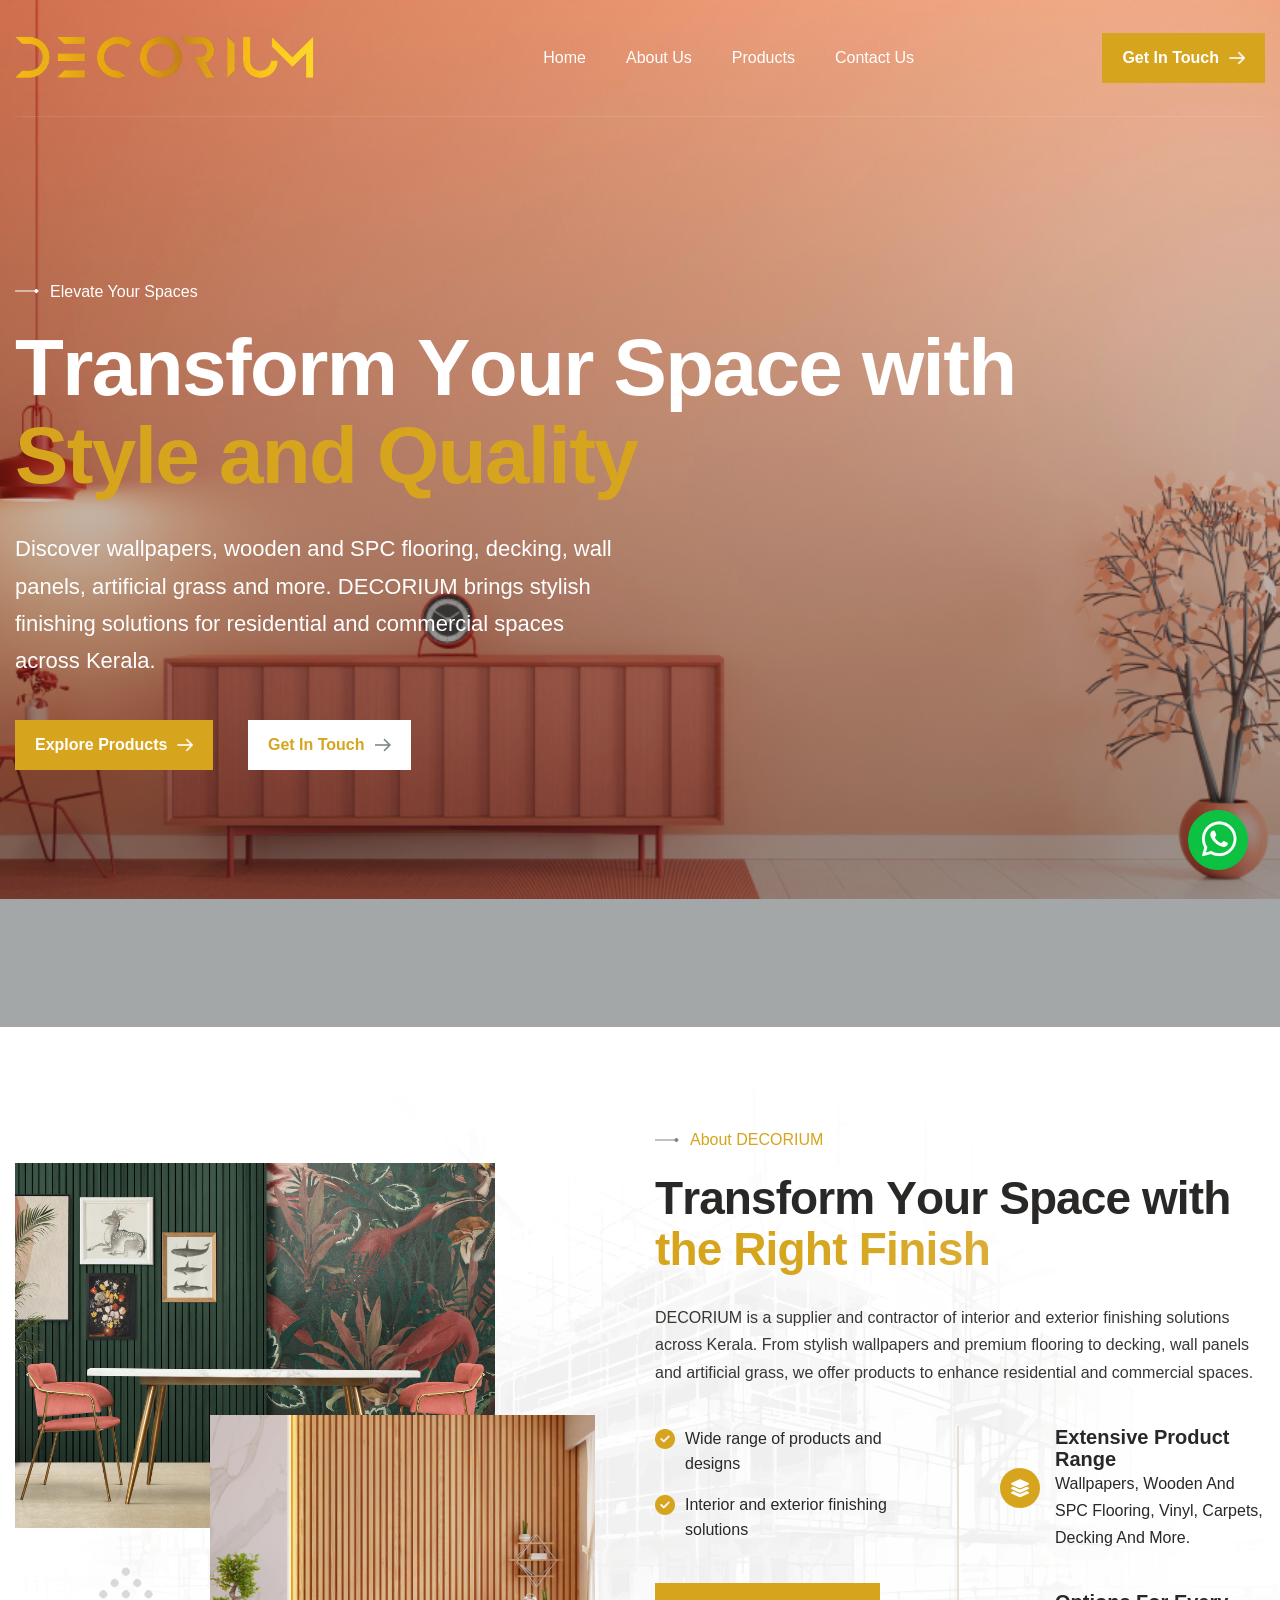
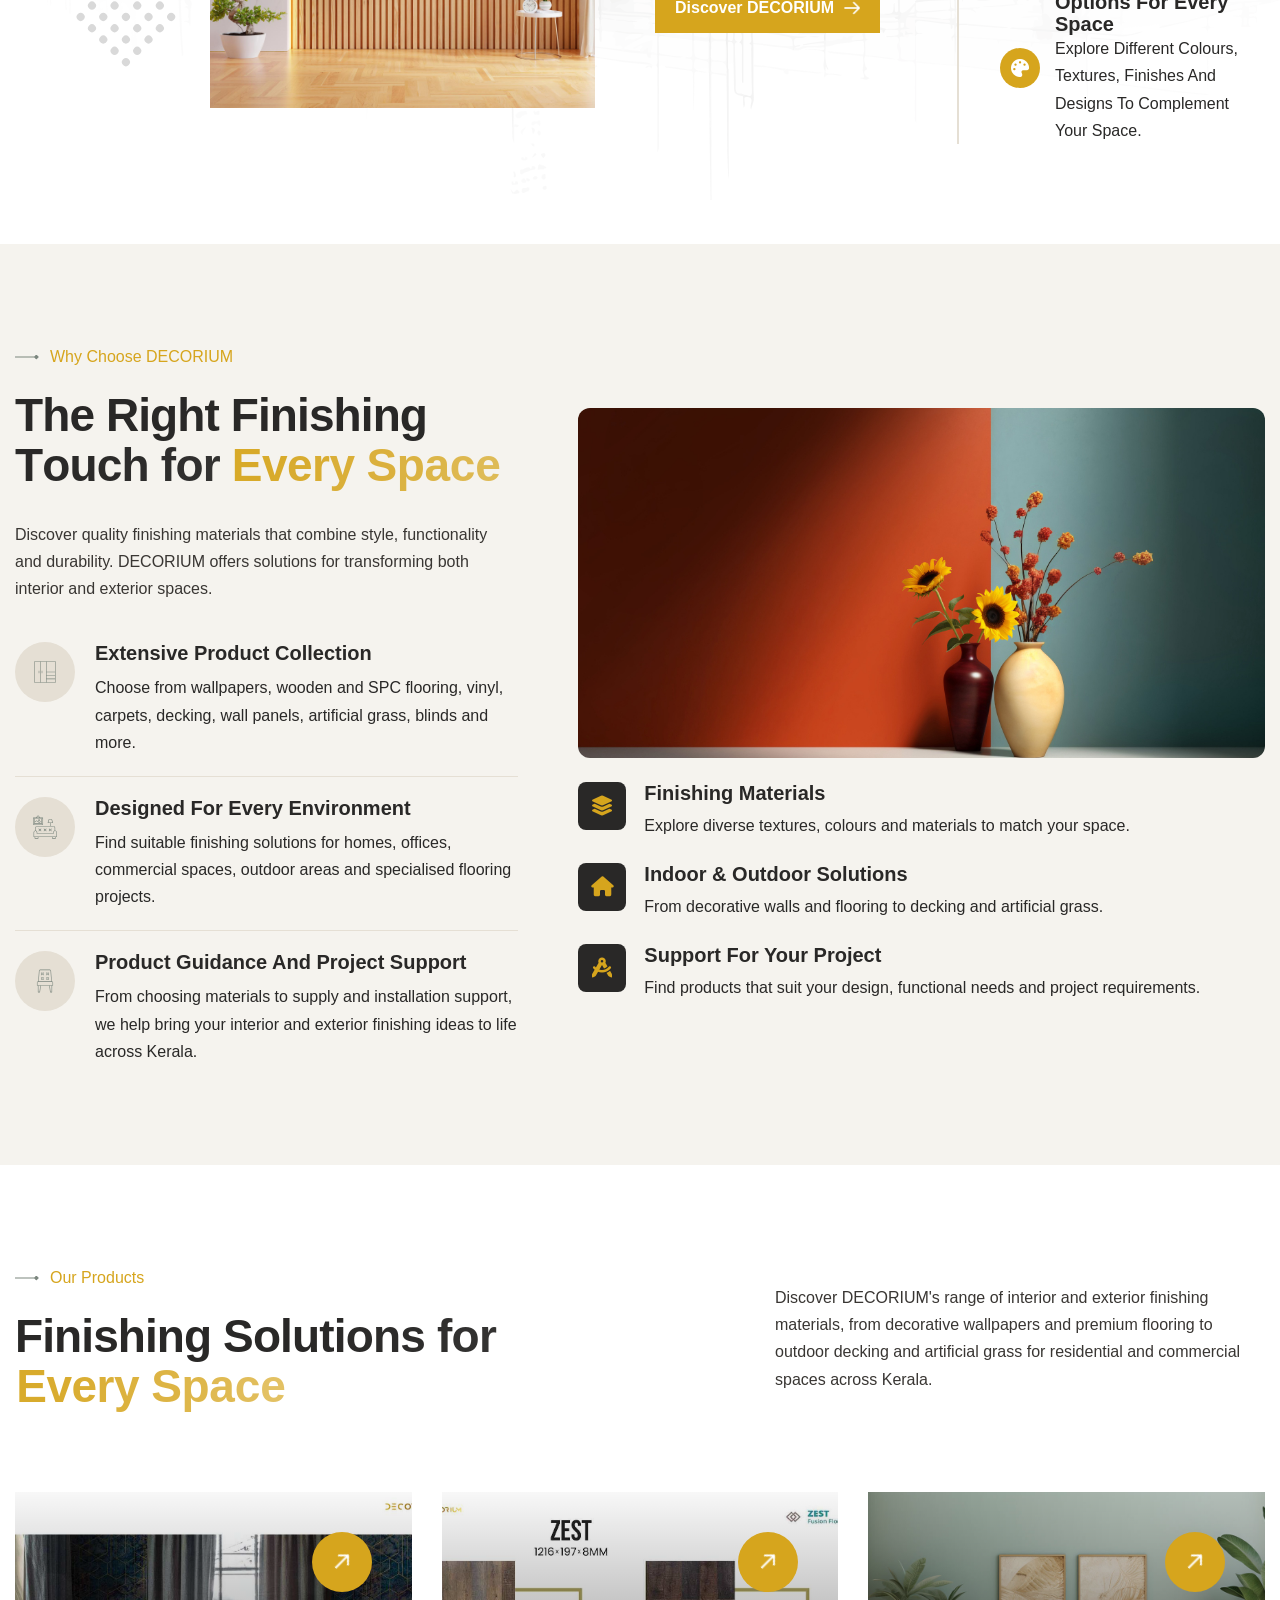
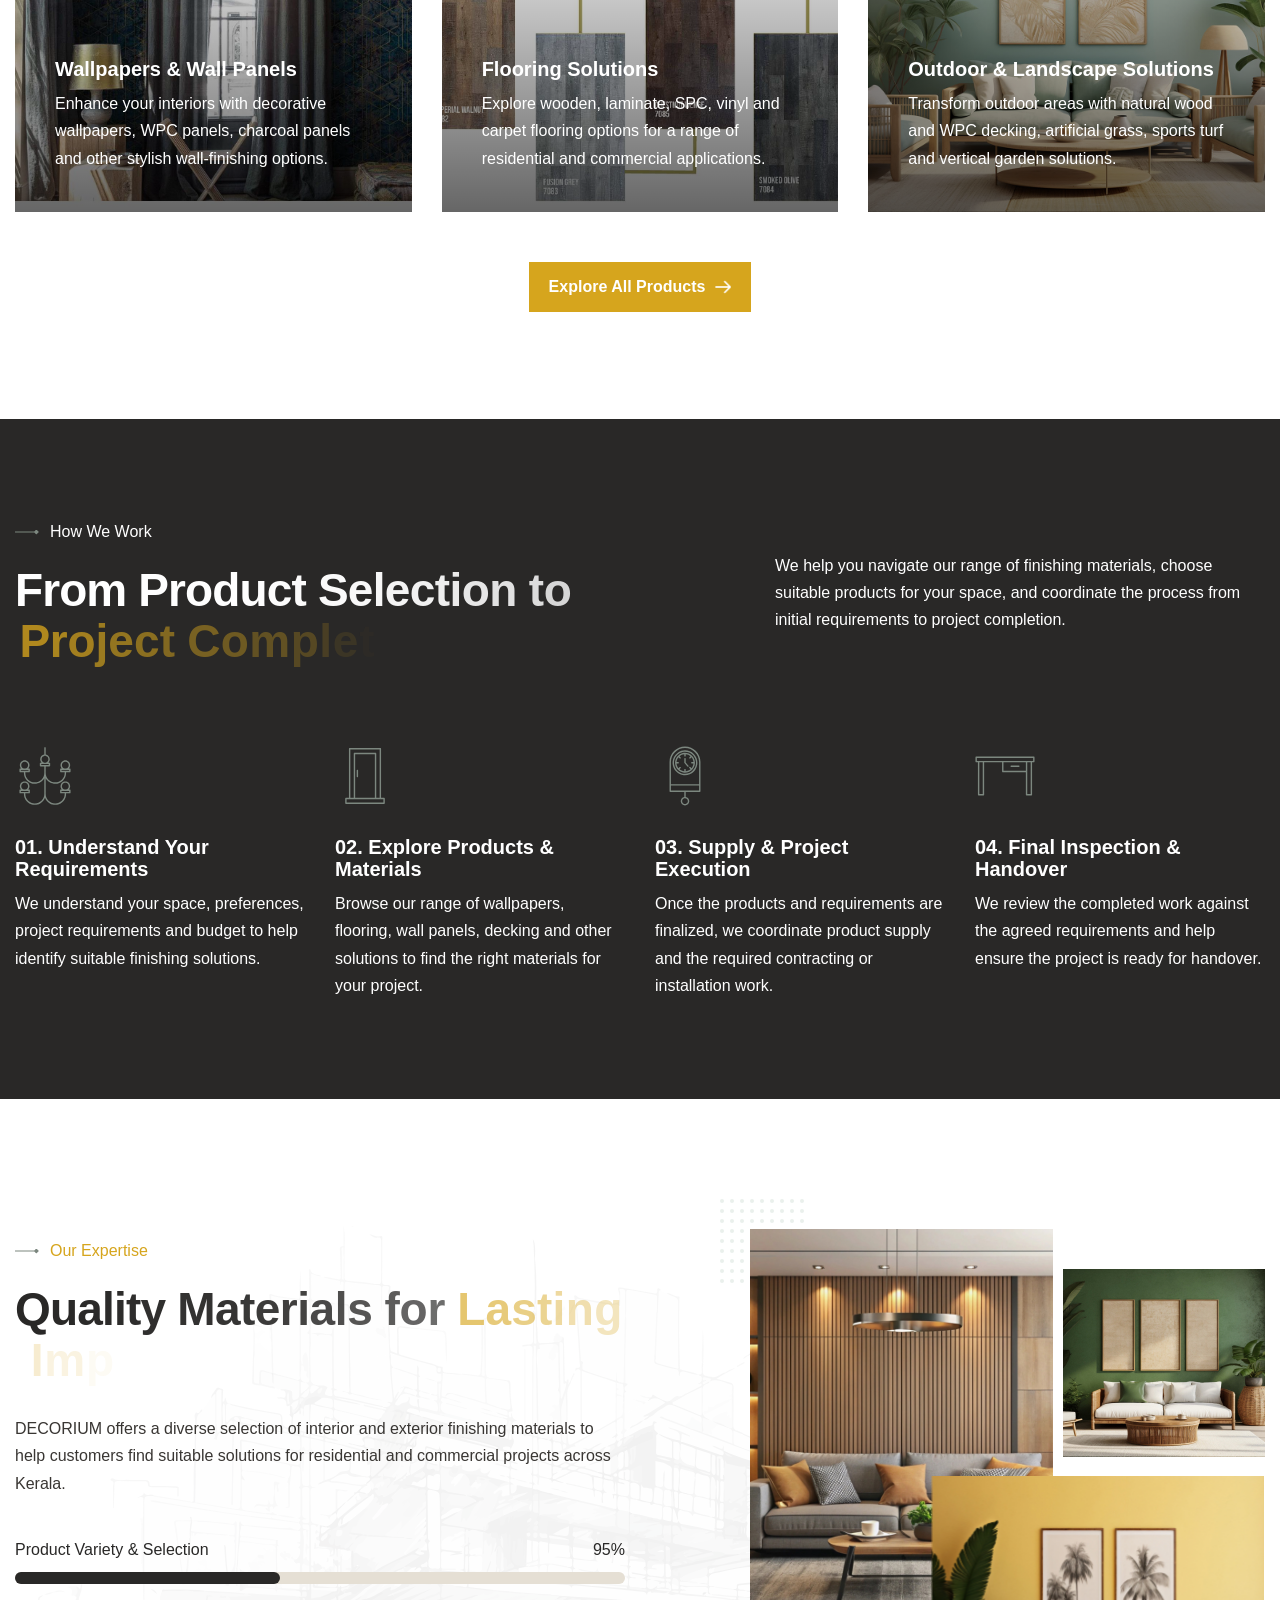
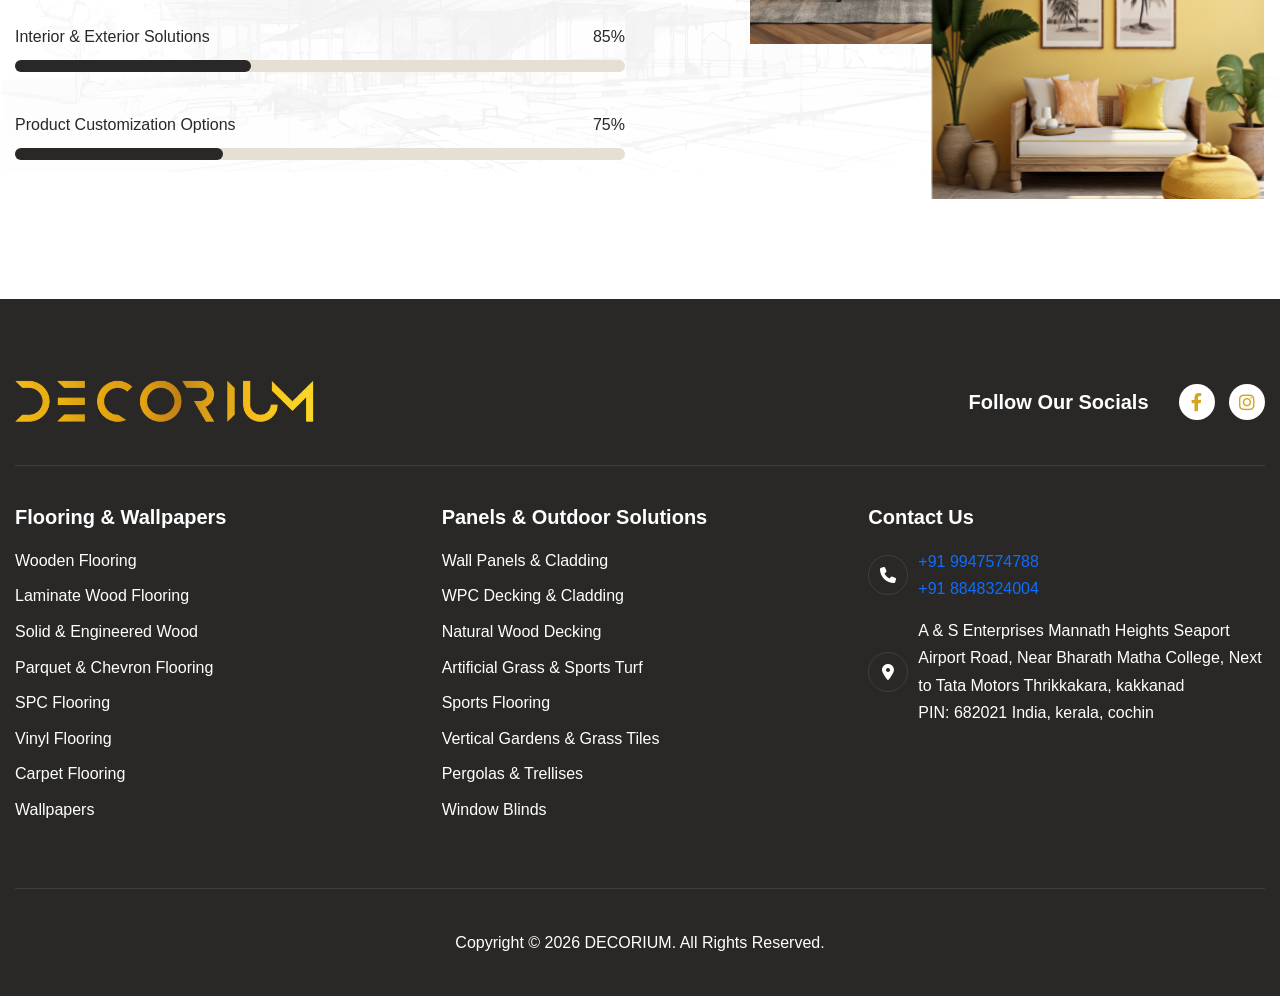
==== commit 0cc5c7ac: "updated images" ====
--- a/index.html
+++ b/index.html
@@ -45,7 +45,7 @@
 	<!-- Preloader End -->
 
     <!-- Header Start -->
-	<header class="main-header">
+	<header class="main-header active-sticky-header">
 		<div class="header-sticky">
 			<nav class="container">
 				<div class="navbar navbar-expand-lg">
@@ -143,7 +143,7 @@
                         <!-- About Image 1 Start -->
                         <div class="about-img-1">
                             <figure class="image-anime reveal">
-                                <img src="images/about/111112.jpg" alt="DECORIUM interior finishing solutions">
+                                <img src="images/about/126792.jpg" alt="DECORIUM interior finishing solutions">
                             </figure>
                         </div>
                         <!-- About Image 1 End -->
@@ -407,7 +407,7 @@
                         <div class="service-image">
                             <a href="products.html" data-cursor-text="View">
                                 <figure class="image-anime">
-                                    <img src="images/service-1.jpg" alt="Decorative wallpapers and wall coverings">
+                                    <img src="images/products/wallpapers/2.png" alt="Decorative wallpapers and wall coverings">
                                 </figure>
                             </a>
                         </div>
@@ -440,7 +440,7 @@
                         <div class="service-image">
                             <a href="products.html" data-cursor-text="View">
                                 <figure class="image-anime">
-                                    <img src="images/service-2.jpg" alt="Wooden and modern flooring solutions">
+                                    <img src="images/products/woodenflooring/12.png" alt="Wooden and modern flooring solutions">
                                 </figure>
                             </a>
                         </div>
@@ -748,13 +748,13 @@
 
                                     <ul>
                                         <li>
-                                            <a href="#"
+                                            <a href="https://www.facebook.com/share/1EggUhQKfu/" target="_blank"
                                             aria-label="Facebook">
                                                 <i class="fa-brands fa-facebook-f"></i>
                                             </a>
                                         </li>
                                         <li>
-                                            <a href="#"
+                                            <a href="https://www.instagram.com/decorium_flooring_wallpaper?exln=MWZzZ3AyNnR1Z2x2cQ==" target="_blank"
                                             aria-label="Instagram">
                                                 <i class="fa-brands fa-instagram"></i>
                                             </a>
@@ -953,6 +953,16 @@
         </div>
     </footer>
     <!-- Footer End -->
+
+    <div class="whatsapp">
+        <a href="https://wa.me/919947574788?text=Hi%20DECORIUM!%20%F0%9F%91%8B%20I%27m%20interested%20in%20your%20interior%20and%20exterior%20finishing%20solutions.%20I%27d%20like%20to%20know%20more%20about%20your%20products%2C%20designs%2C%20available%20options%2C%20and%20pricing.%20Could%20you%20please%20share%20more%20details%3F"
+        target="_blank"
+        rel="noopener noreferrer">
+            <img src="images/icon/whatsapp-logo1.png"
+                class="whatsapp-logo"
+                alt="Chat with DECORIUM on WhatsApp">
+        </a>
+    </div>
 
     <!-- Jquery Library File -->
     <script src="js/jquery-3.7.1.min.js"></script>
--- a/css/custom.css
+++ b/css/custom.css
@@ -1240,11 +1240,36 @@
     transition: all 0.3s ease-in-out;
 }
 
-.service-image img{
-	width: 100%;
-	object-fit: cover;
-	aspect-ratio: 1 / 1.36;
-	transition: all 0.4s ease-in-out;
+.service-image img {
+    width: 100%;
+    height: 320px;
+    aspect-ratio: auto;
+    object-fit: cover;
+    display: block;
+    transition: all 0.4s ease-in-out;
+}
+
+.service-image figure {
+    position: relative;
+    overflow: hidden;
+    margin: 0;
+}
+
+.service-image a {
+    display: block;
+    cursor: pointer;
+}
+
+@media (max-width: 991px) {
+    .service-image img {
+        height: 280px;
+    }
+}
+
+@media (max-width: 576px) {
+    .service-image img {
+        height: 300px;
+    }
 }
 
 .service-item:hover .service-image img{
@@ -2120,7 +2145,7 @@
 
 .page-header{
 	position: relative;
-	background: url('../images/page-header-bg.jpg');
+	background: url('../images/about/111112.jpg');
 	background-repeat: no-repeat;
 	background-position: center center;
 	background-size: cover;
@@ -4946,4 +4971,70 @@
         padding: 8px 12px;
         font-size: 13px;
     }
+}
+
+/* Applications Across Spaces */
+.applications-section {
+    padding: 90px 0;
+    background: var(--secondery-color);
+}
+
+.applications-section .section-row {
+    margin-bottom: 35px;
+}
+
+.application-card {
+    height: 100%;
+    padding: 30px 24px;
+    background: var(--white-color);
+    border: 1px solid var(--divider-color);
+    border-radius: 10px;
+    transition: transform .3s ease, box-shadow .3s ease;
+}
+
+.application-card:hover {
+    transform: translateY(-5px);
+    box-shadow: 0 12px 30px rgba(0, 0, 0, 0.08);
+}
+
+.application-card-icon {
+    width: 55px;
+    height: 55px;
+    margin-bottom: 22px;
+    display: flex;
+    align-items: center;
+    justify-content: center;
+    background: var(--primary-color);
+    color: var(--accent-color);
+    border-radius: 8px;
+    font-size: 23px;
+}
+
+.application-card h3 {
+    margin-bottom: 12px;
+}
+
+.application-card p {
+    margin-bottom: 0;
+}
+
+@media (max-width: 991px) {
+    .applications-section {
+        padding: 60px 0;
+    }
+
+    .application-card {
+        margin-bottom: 24px;
+    }
+}
+
+.whatsapp {
+  position: fixed;
+  bottom: 30px;
+  right: 32px;
+  z-index: 999;
+}
+
+.whatsapp-logo {
+  max-width: 60px;
 }
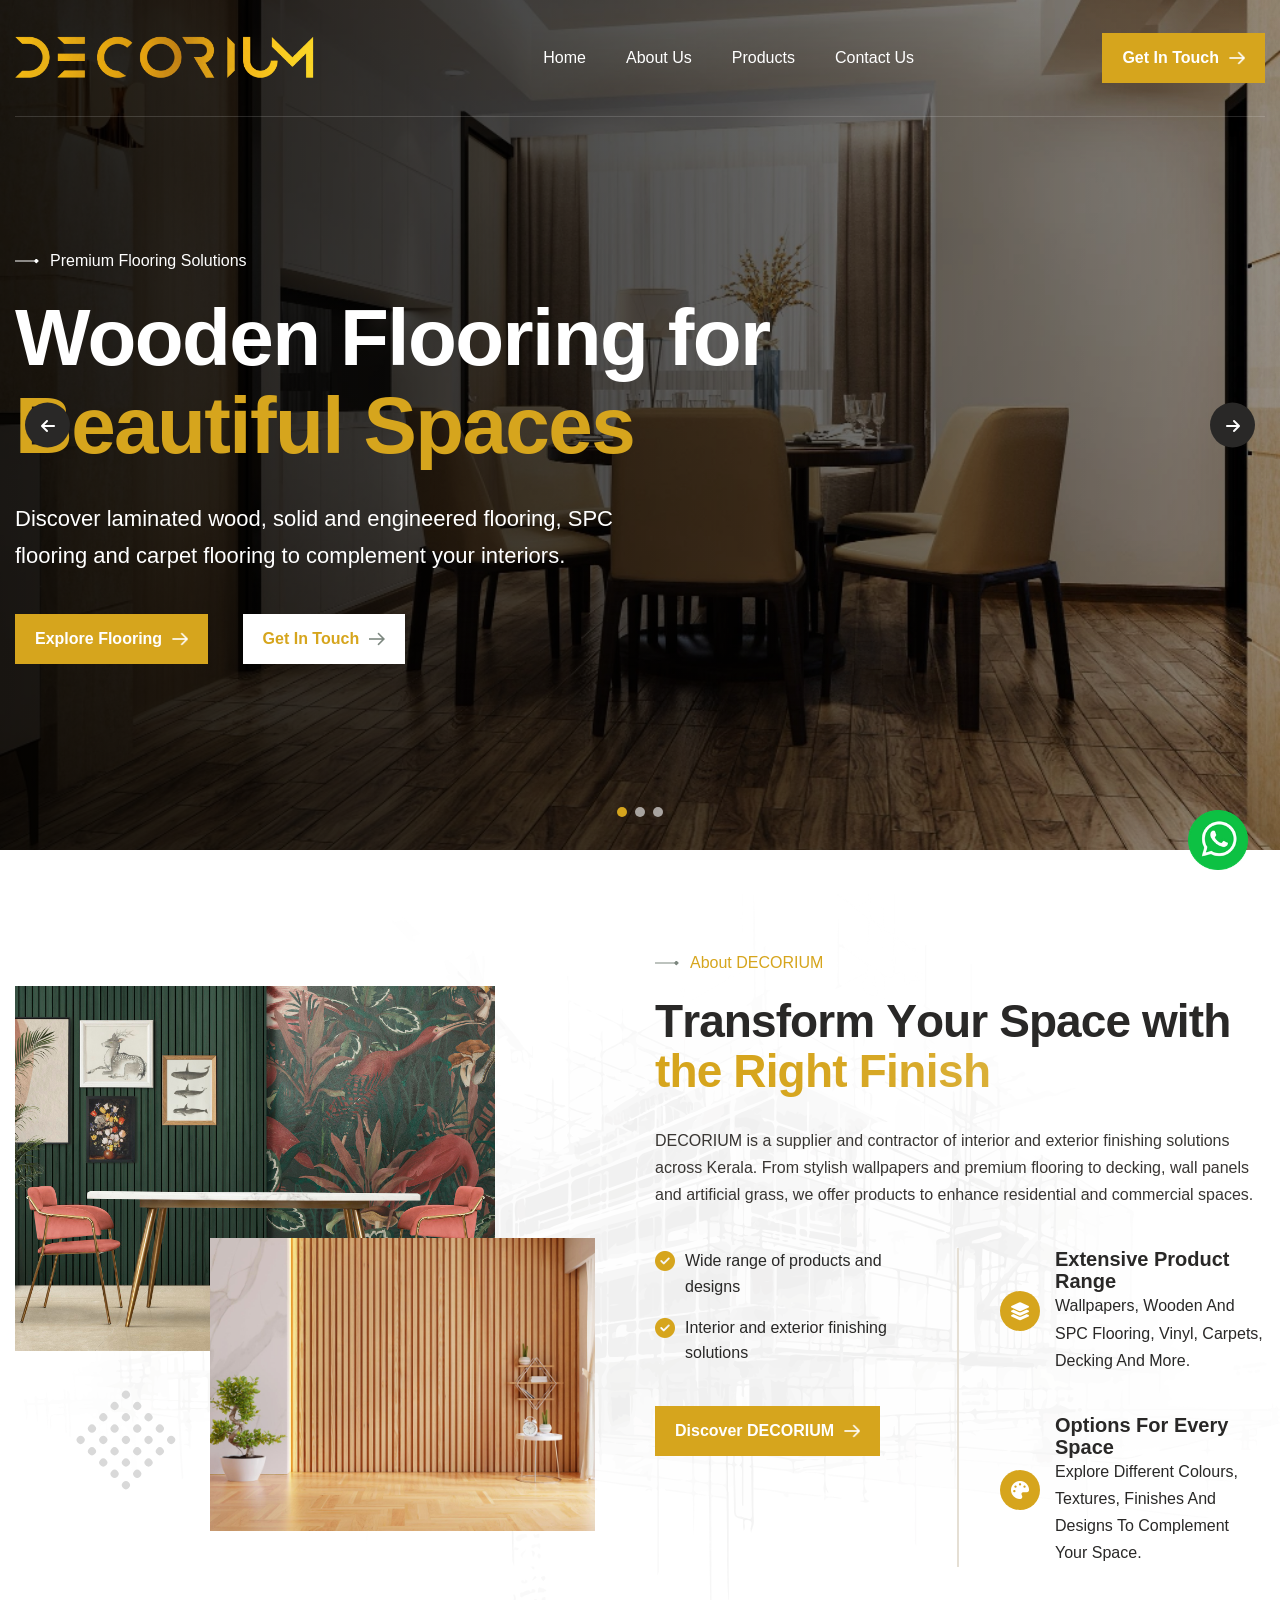
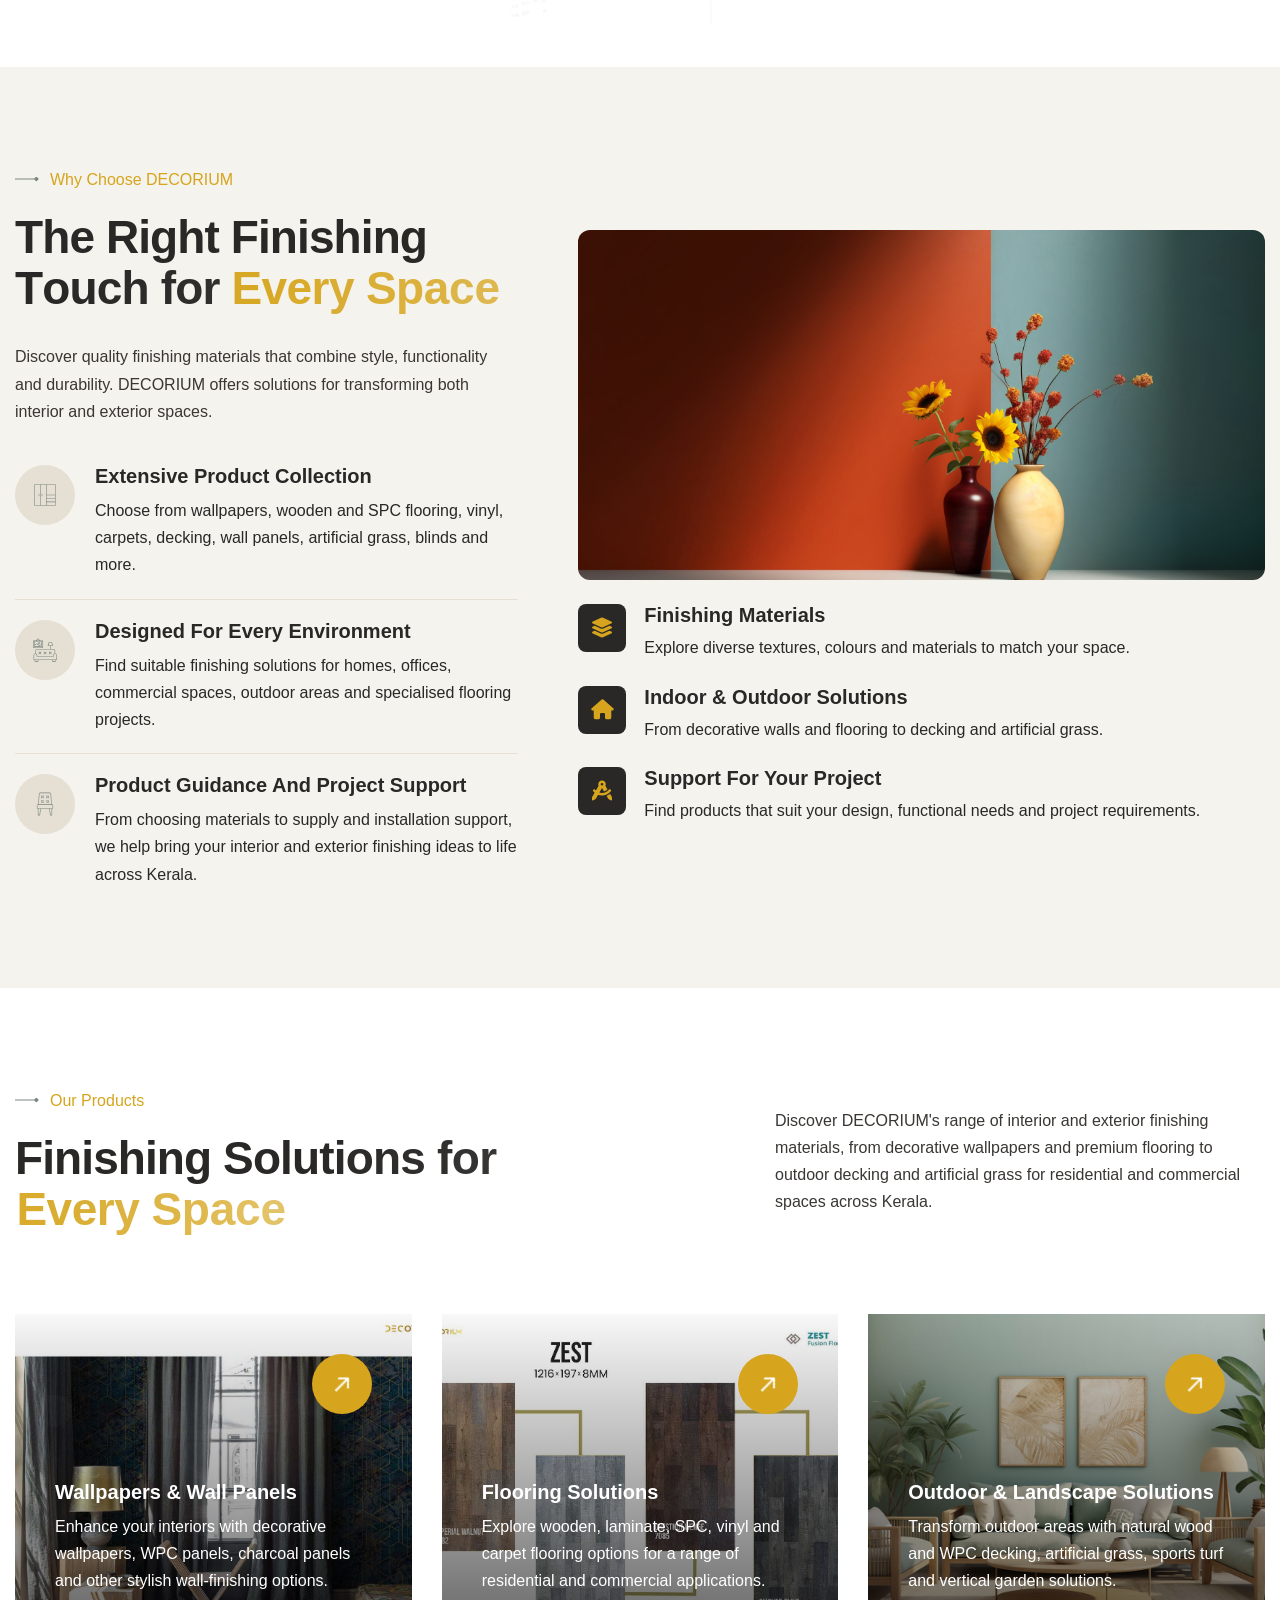
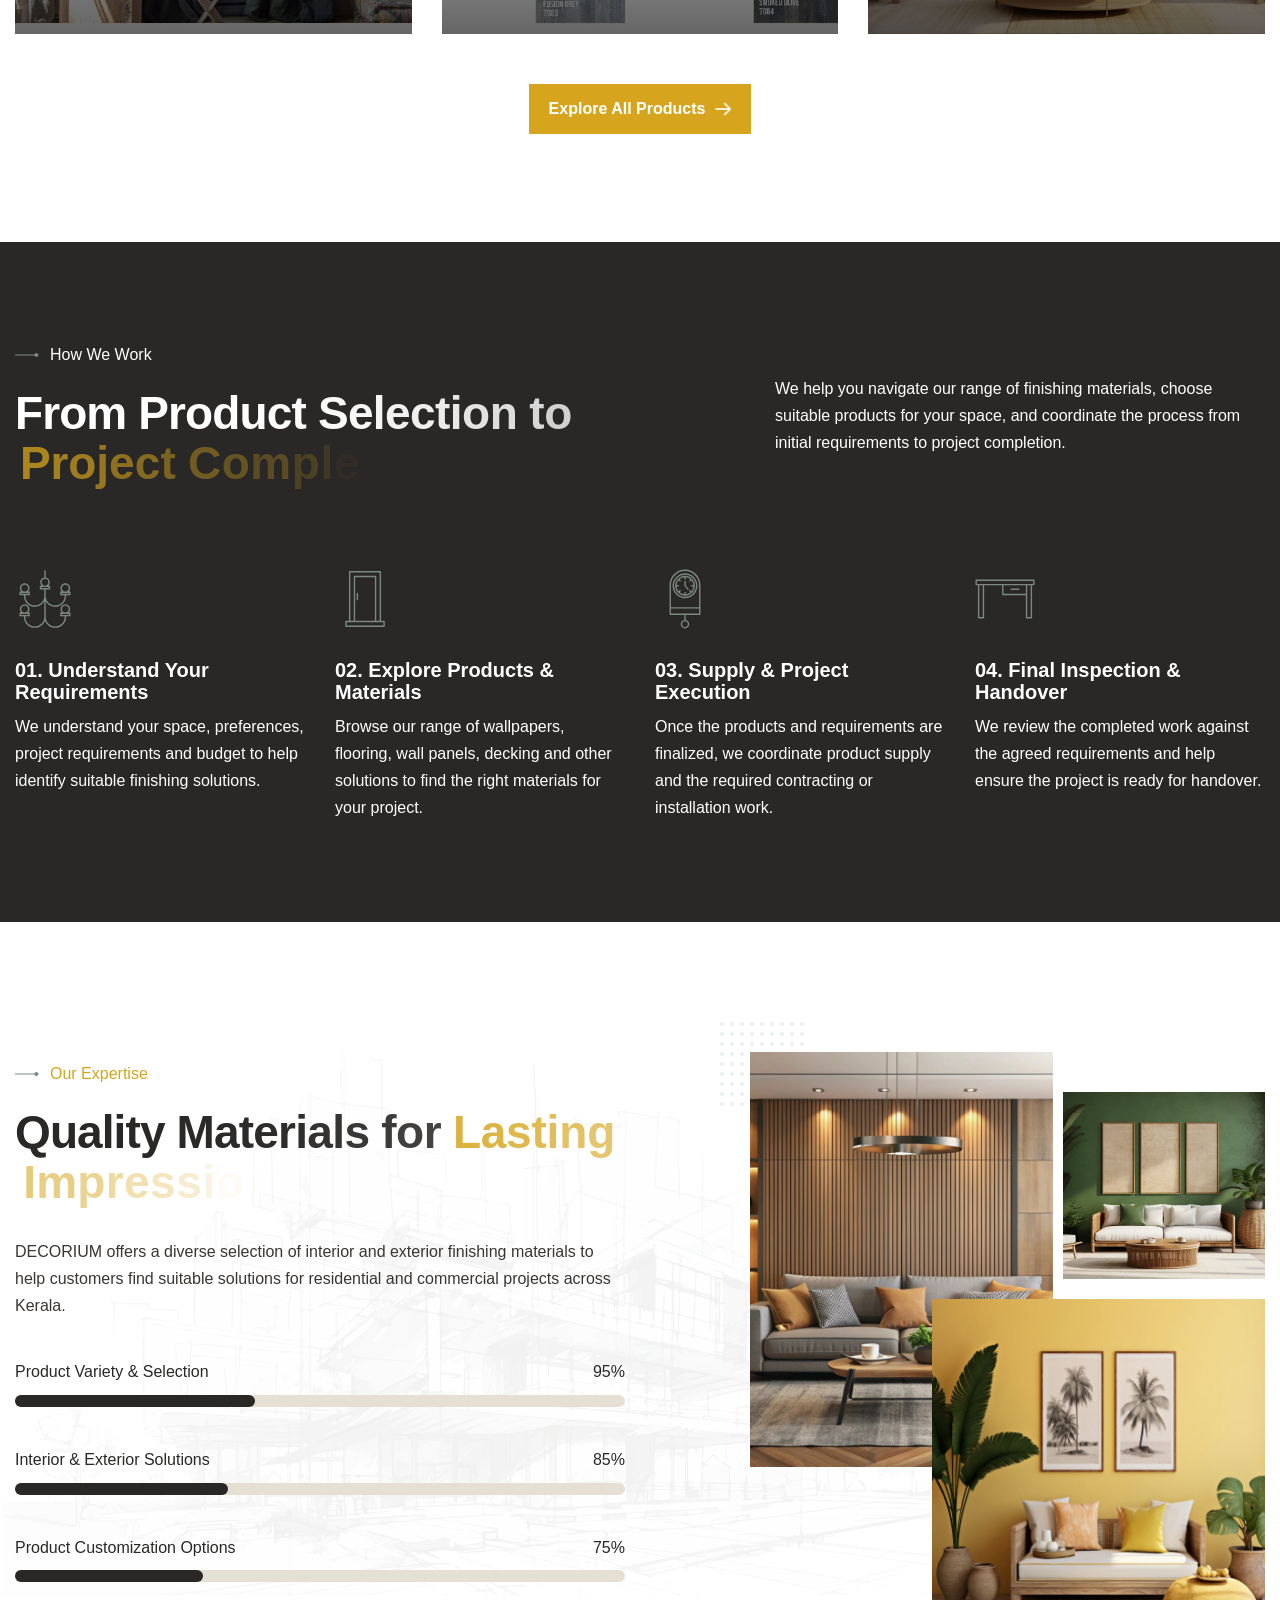
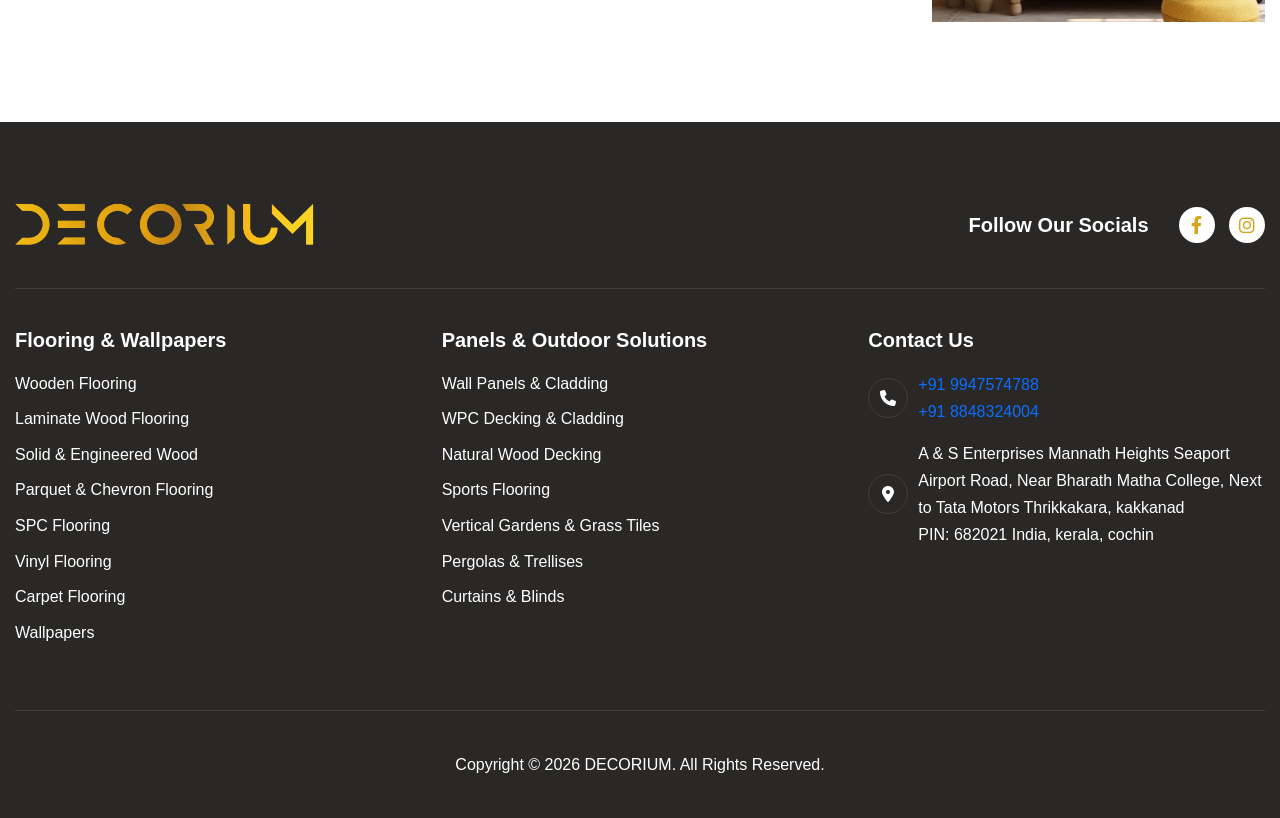
==== commit fa1a38bd: "added product images" ====
--- a/index.html
+++ b/index.html
@@ -80,58 +80,127 @@
 	</header>
 	<!-- Header End -->
     
-    <!-- Hero Section Start -->
-    <div class="hero parallaxie">
-        <div class="container">
-            <div class="row align-items-center">
-                <div class="col-lg-10">
-
-                    <!-- Hero Content Start -->
-                    <div class="hero-content">
-
-                        <!-- Section Title Start -->
-                        <div class="section-title">
-                            <h3 class="wow fadeInUp">
-                                Elevate Your Spaces
-                            </h3>
-
-                            <h1 class="text-anime-style-2"
-                                data-cursor="-opaque">
-                                Transform Your Space with
-                                <span>Style and Quality</span>
-                            </h1>
-
-                            <p class="wow fadeInUp" data-wow-delay="0.2s">
-                                Discover wallpapers, wooden and SPC flooring,
-                                decking, wall panels, artificial grass and more.
-                                DECORIUM brings stylish finishing solutions
-                                for residential and commercial spaces across Kerala.
-                            </p>
-                        </div>
-                        <!-- Section Title End -->
-
-                        <!-- Hero Button Start -->
-                        <div class="hero-btn wow fadeInUp"
-                            data-wow-delay="0.4s">
-                            <a href="products.html" class="btn-default">
-                                Explore Products
-                            </a>
-
-                            <a href="contact.html"
-                            class="btn-default btn-highlighted">
-                                Get in Touch
-                            </a>
-                        </div>
-                        <!-- Hero Button End -->
-
-                    </div>
-                    <!-- Hero Content End -->
-
-                </div>
+    <!-- Hero Slider Section Start -->
+    <div class="hero-slider-layout">
+        <div class="swiper">
+            <div class="swiper-wrapper">
+
+                <!-- Slide 1: Wooden Flooring -->
+                <div class="swiper-slide">
+                    <div class="hero hero-slide-wood parallaxie">
+                        <div class="container">
+                            <div class="row align-items-center">
+                                <div class="col-lg-10">
+                                    <div class="hero-content">
+                                        <div class="section-title">
+                                            <h3>Premium Flooring Solutions</h3>
+                                            <h1>
+                                                Wooden Flooring for
+                                                <span>Beautiful Spaces</span>
+                                            </h1>
+                                            <p>
+                                                Discover laminated wood, solid and
+                                                engineered flooring, SPC flooring
+                                                and carpet flooring to complement
+                                                your interiors.
+                                            </p>
+                                        </div>
+
+                                        <div class="hero-btn">
+                                            <a href="products.html?category=wood-flooring"
+                                            class="btn-default">Explore Flooring</a>
+                                            <a href="contact.html"
+                                            class="btn-default btn-highlighted">Get in Touch</a>
+                                        </div>
+                                    </div>
+                                </div>
+                            </div>
+                        </div>
+                    </div>
+                </div>
+
+                <!-- Slide 2: Wallpapers -->
+                <div class="swiper-slide">
+                    <div class="hero hero-slide-wallpaper parallaxie">
+                        <div class="container">
+                            <div class="row align-items-center">
+                                <div class="col-lg-10">
+                                    <div class="hero-content">
+                                        <div class="section-title">
+                                            <h3>Redefine Your Walls</h3>
+                                            <h1>
+                                                Wallpapers That Bring
+                                                <span>Walls to Life</span>
+                                            </h1>
+                                            <p>
+                                                Explore high-quality wallpapers,
+                                                commercial wallpaper solutions and
+                                                customized designs in a variety of
+                                                colours, textures and patterns.
+                                            </p>
+                                        </div>
+
+                                        <div class="hero-btn">
+                                            <a href="products.html?category=wallpapers"
+                                            class="btn-default">Explore Wallpapers</a>
+                                            <a href="contact.html"
+                                            class="btn-default btn-highlighted">Get in Touch</a>
+                                        </div>
+                                    </div>
+                                </div>
+                            </div>
+                        </div>
+                    </div>
+                </div>
+
+                <!-- Slide 3: Curtains & Blinds -->
+                <div class="swiper-slide">
+                    <div class="hero hero-slide-blinds parallaxie">
+                        <div class="container">
+                            <div class="row align-items-center">
+                                <div class="col-lg-10">
+                                    <div class="hero-content">
+                                        <div class="section-title">
+                                            <h3>Style Meets Functionality</h3>
+                                            <h1>
+                                                Curtains & Blinds for
+                                                <span>Every Interior</span>
+                                            </h1>
+                                            <p>
+                                                Complete your interiors with stylish
+                                                window coverings designed to
+                                                complement your space and décor.
+                                            </p>
+                                        </div>
+
+                                        <div class="hero-btn">
+                                            <a href="products.html?category=blinds"
+                                            class="btn-default">Explore Window Blinds</a>
+                                            <a href="contact.html"
+                                            class="btn-default btn-highlighted">Get in Touch</a>
+                                        </div>
+                                    </div>
+                                </div>
+                            </div>
+                        </div>
+                    </div>
+                </div>
+
+            </div>
+
+            <!-- Slider Pagination -->
+            <div class="hero-pagination"></div>
+
+            <!-- Slider Navigation -->
+            <div class="hero-slider-prev">
+                <i class="fa-solid fa-arrow-left"></i>
+            </div>
+            <div class="hero-slider-next">
+                <i class="fa-solid fa-arrow-right"></i>
             </div>
         </div>
     </div>
-    <!-- Hero Section End -->
+    <!-- Hero Slider Section End -->
 
     <!-- About Us Section Start -->
     <div class="about-us">
@@ -841,11 +910,11 @@
                                     Natural Wood Decking
                                 </a>
                             </li>
-                            <li>
+                            <!-- <li>
                                 <a href="products.html">
                                     Artificial Grass &amp; Sports Turf
                                 </a>
-                            </li>
+                            </li> -->
                             <li>
                                 <a href="products.html">
                                     Sports Flooring
@@ -863,7 +932,7 @@
                             </li>
                             <li>
                                 <a href="products.html">
-                                    Window Blinds
+                                    Curtains &amp; Blinds
                                 </a>
                             </li>
                         </ul>
--- a/css/custom.css
+++ b/css/custom.css
@@ -5037,4 +5037,522 @@
 
 .whatsapp-logo {
   max-width: 60px;
+}
+
+/* Hero Slider */
+.hero-slider-layout {
+    position: relative;
+    overflow: hidden;
+}
+
+.hero-slider-layout .swiper-slide {
+    height: auto;
+}
+
+.hero-slider-layout .hero {
+    min-height: 650px;
+    height: 100%;
+    display: flex;
+    align-items: center;
+    padding: 100px 0;
+    background-position: center;
+    background-size: cover;
+    background-repeat: no-repeat;
+}
+
+.hero-slide-wood {
+    background-image: url("../images/about/2170.jpg");
+}
+
+.hero-slide-wallpaper {
+    background-image: url("../images/about/111112.jpg");
+}
+
+.hero-slide-blinds {
+    background-image: url("../images/hero-curtains-blinds.jpg");
+}
+
+.hero-slider-layout .section-title h1,
+.hero-slider-layout .section-title p,
+.hero-slider-layout .section-title h3 {
+    color: var(--white-color);
+}
+
+.hero-slider-layout .section-title h1 span {
+    color: var(--accent-color);
+}
+
+.hero-slider-layout .hero-content {
+    max-width: 850px;
+}
+
+/* Pagination */
+.hero-slider-layout .hero-pagination {
+    position: absolute;
+    bottom: 30px;
+    left: 0;
+    right: 0;
+    z-index: 5;
+    text-align: center;
+}
+
+.hero-slider-layout .swiper-pagination-bullet {
+    width: 10px;
+    height: 10px;
+    margin: 0 6px;
+    background: var(--white-color);
+    opacity: 0.6;
+}
+
+.hero-slider-layout .swiper-pagination-bullet-active {
+    background: var(--accent-color);
+    opacity: 1;
+}
+
+/* Navigation */
+.hero-slider-layout .hero-slider-prev,
+.hero-slider-layout .hero-slider-next {
+    position: absolute;
+    top: 50%;
+    z-index: 5;
+    transform: translateY(-50%);
+    width: 45px;
+    height: 45px;
+    display: flex;
+    align-items: center;
+    justify-content: center;
+    color: var(--white-color);
+    background: var(--primary-color);
+    border-radius: 50%;
+    cursor: pointer;
+}
+
+.hero-slider-layout .hero-slider-prev {
+    left: 25px;
+}
+
+.hero-slider-layout .hero-slider-next {
+    right: 25px;
+}
+
+@media (max-width: 767px) {
+    .hero-slider-layout .hero {
+        min-height: 560px;
+        padding: 80px 0;
+    }
+
+    .hero-slider-layout .hero-content {
+        max-width: 100%;
+    }
+
+    .hero-slider-layout .hero-slider-prev,
+    .hero-slider-layout .hero-slider-next {
+        display: none;
+    }
+}
+
+/* DECORIUM - Hero Slider spacing fix */
+.hero-slider-layout {
+    position: relative;
+    width: 100%;
+    margin-top: 0 !important;
+    padding: 0 !important;
+    overflow: hidden;
+}
+
+/* Your actual slide elements */
+.hero-slider-layout .swiper-slide {
+    position: relative;
+    min-height: 590px;
+    height: auto;
+    padding: 100px 0 110px;
+    display: flex;
+    align-items: center;
+    box-sizing: border-box;
+}
+
+/* Background image layer */
+.hero-slider-layout .hero-slider-image {
+    position: absolute;
+    inset: 0;
+    z-index: 0;
+}
+
+.hero-slider-layout .hero-slider-image img {
+    display: block;
+    width: 100%;
+    height: 100%;
+    object-fit: cover;
+}
+
+/* Dark overlay */
+.hero-slider-layout .swiper-slide::before {
+    content: "";
+    position: absolute;
+    inset: 0;
+    background: linear-gradient(
+        90deg,
+        rgba(0, 0, 0, 0.65),
+        rgba(0, 0, 0, 0.15)
+    );
+    z-index: 1;
+}
+
+/* Text above image and overlay */
+.hero-slider-layout .hero-content {
+    position: relative;
+    z-index: 2;
+    width: 100%;
+}
+
+.hero-slider-layout .hero-content .section-title h1,
+.hero-slider-layout .hero-content .section-title h3,
+.hero-slider-layout .hero-content .section-title p {
+    color: #fff;
+}
+
+/* Pagination and arrows stay above slide content */
+.hero-slider-layout .hero-pagination,
+.hero-slider-layout .hero-slider-prev,
+.hero-slider-layout .hero-slider-next {
+    z-index: 5;
+}
+
+@media (max-width: 767px) {
+    .hero-slider-layout .swiper-slide {
+        min-height: 560px;
+        padding: 90px 0 100px;
+    }
+
+    .hero-slider-layout .hero-content .section-title h1 {
+        font-size: 42px;
+    }
+
+    .hero-slider-layout .hero-content .section-title p {
+        font-size: 17px;
+    }
+}
+
+/* =====================================
+   DECORIUM Hero Slider - Layout Fix
+===================================== */
+
+.hero-slider-layout {
+    width: 100%;
+    position: relative;
+    overflow: hidden;
+    background: #292827;
+}
+
+.hero-slider-layout .swiper,
+.hero-slider-layout .swiper-wrapper {
+    width: 100%;
+    height: auto;
+}
+
+.hero-slider-layout .swiper-slide {
+    position: relative;
+    width: 100%;
+    height: auto;
+    overflow: hidden;
+}
+
+/* Make the inner hero fill the entire slide */
+.hero-slider-layout .swiper-slide > .hero {
+    position: relative;
+    width: 100%;
+    min-height: 650px;
+    height: 100%;
+    padding: 110px 0 120px;
+    margin: 0;
+    box-sizing: border-box;
+
+    background-size: cover !important;
+    background-position: center center !important;
+    background-repeat: no-repeat !important;
+
+    display: flex;
+    align-items: center;
+}
+
+/* Individual slide backgrounds */
+.hero-slider-layout .hero-slide-wood {
+    background-image: url("../images/about/s2.webp") !important;
+}
+
+.hero-slider-layout .hero-slide-wallpaper {
+    background-image: url("../images/about/111112.jpg") !important;
+}
+
+.hero-slider-layout .hero-slide-blinds {
+    background-image: url("../images/about/s1.webp") !important;
+}
+
+/* Dark overlay across the full image */
+.hero-slider-layout .swiper-slide > .hero::before {
+    content: "";
+    position: absolute;
+    inset: 0;
+    z-index: 0;
+    background: linear-gradient(
+        90deg,
+        rgba(0, 0, 0, 0.65) 0%,
+        rgba(0, 0, 0, 0.25) 100%
+    );
+}
+
+/* Keep content above the overlay */
+.hero-slider-layout .hero > .container {
+    position: relative;
+    z-index: 1;
+    width: 100%;
+}
+
+.hero-slider-layout .hero-content {
+    max-width: 850px;
+}
+
+.hero-slider-layout .hero-content h1,
+.hero-slider-layout .hero-content h3,
+.hero-slider-layout .hero-content p {
+    color: #fff;
+}
+
+/* Slider controls */
+.hero-slider-layout .hero-pagination {
+    position: absolute;
+    bottom: 25px;
+    left: 0;
+    width: 100%;
+    z-index: 5;
+    text-align: center;
+}
+
+.hero-slider-layout .hero-slider-prev,
+.hero-slider-layout .hero-slider-next {
+    z-index: 5;
+}
+
+@media (max-width: 767px) {
+    .hero-slider-layout .swiper-slide > .hero {
+        min-height: 600px;
+        padding: 90px 0 100px;
+    }
+
+    .hero-slider-layout .hero-content {
+        max-width: 100%;
+    }
+
+    .hero-slider-layout .hero-content h1 {
+        font-size: 42px;
+    }
+}
+
+/* DECORIUM - Remove black gaps around hero slider */
+
+.hero-slider-layout {
+    margin: 0 !important;
+    padding: 0 !important;
+    background: transparent !important;
+    overflow: hidden;
+}
+
+.hero-slider-layout .swiper {
+    margin: 0 !important;
+    padding: 0 !important;
+    overflow: hidden;
+}
+
+.hero-slider-layout .swiper-wrapper {
+    align-items: stretch;
+}
+
+.hero-slider-layout .swiper-slide {
+    margin: 0 !important;
+    padding: 0 !important;
+    height: auto;
+    background: transparent;
+}
+
+/* Remove the original template hero spacing */
+.hero-slider-layout .swiper-slide > .hero {
+    margin: 0 !important;
+    min-height: 650px;
+    height: 650px;
+    padding: 0 !important;
+    background-size: cover !important;
+    background-position: center center !important;
+    background-repeat: no-repeat !important;
+    display: flex;
+    align-items: center;
+}
+
+/* Preserve comfortable spacing around the text */
+.hero-slider-layout .swiper-slide > .hero > .container {
+    padding-top: 70px;
+    padding-bottom: 70px;
+}
+
+/* Ensure no extra top/bottom pseudo-element creates a gap */
+.hero-slider-layout .swiper-slide > .hero::after {
+    display: none;
+}
+
+@media (max-width: 767px) {
+    .hero-slider-layout .swiper-slide > .hero {
+        height: 600px;
+        min-height: 600px;
+    }
+}
+
+
+/* DECORIUM: Transparent header over the hero section */
+header.main-header {
+    position: absolute;
+    top: 0;
+    left: 0;
+    right: 0;
+    width: 100%;
+    z-index: 100;
+    background: transparent !important;
+}
+
+header.main-header .header-sticky {
+    background: transparent !important;
+    box-shadow: none;
+}
+
+header.main-header .navbar {
+    background: transparent !important;
+    border-bottom: 1px solid rgba(255, 255, 255, 0.15);
+}
+
+/* Keep navigation visible over the hero image */
+header.main-header .main-menu ul li a {
+    color: #FFFFFF;
+}
+
+header.main-header .main-menu ul li a:hover,
+header.main-header .main-menu ul li a:focus {
+    color: var(--accent-color);
+}
+
+/* Preserve the transparent header when sticky */
+header.main-header .header-sticky.active {
+    position: fixed;
+    top: 0;
+    left: 0;
+    right: 0;
+    background: rgba(41, 40, 39, 0.96) !important;
+    backdrop-filter: blur(10px);
+    border-bottom: 1px solid rgba(255, 255, 255, 0.12);
+}
+
+/* Prevent the sticky header from showing as a white bar */
+header.main-header .header-sticky.active .navbar {
+    background: transparent !important;
+    border-bottom: none;
+}
+
+/* DECORIUM hero slider - final height adjustment */
+.hero-slider-layout {
+    position: relative;
+    overflow: hidden;
+    margin: 0;
+    padding: 0;
+}
+
+.hero-slider-layout .swiper,
+.hero-slider-layout .swiper-wrapper,
+.hero-slider-layout .swiper-slide {
+    height: 100%;
+}
+
+.hero-slider-layout .hero {
+    position: relative;
+    display: flex;
+    align-items: center;
+    height: 710px;
+    min-height: 0;
+    padding: 130px 0 80px;
+    margin: 0;
+    box-sizing: border-box;
+    background-size: cover;
+    background-position: center center;
+    background-repeat: no-repeat;
+}
+
+/* Ensure the transparent header overlays the hero */
+.main-header {
+    position: absolute;
+    top: 0;
+    left: 0;
+    right: 0;
+    width: 100%;
+    z-index: 1000;
+    background: transparent;
+}
+
+.main-header .header-sticky {
+    background: transparent;
+}
+
+/* Keep slide content above the background */
+.hero-slider-layout .hero-content {
+    position: relative;
+    z-index: 2;
+}
+
+/* Tablet */
+@media (max-width: 991px) {
+    .hero-slider-layout .hero {
+        height: 680px;
+        padding: 140px 0 80px;
+    }
+}
+
+/* Mobile */
+@media (max-width: 576px) {
+    .hero-slider-layout .hero {
+        height: auto;
+        min-height: 650px;
+        padding: 130px 0 90px;
+    }
+}
+
+/* DECORIUM Hero Slider Height */
+.hero-slider-layout .swiper-slide .hero {
+    height: 850px !important;
+    min-height: 850px !important;
+    padding: 170px 0 100px !important;
+    margin-top: 0 !important;
+    box-sizing: border-box;
+}
+
+/* Keep hero content above the background overlay */
+.hero-slider-layout .swiper-slide .hero::before {
+    z-index: 0;
+}
+
+.hero-slider-layout .swiper-slide .hero .container {
+    position: relative;
+    z-index: 2;
+}
+
+/* Tablet */
+@media (max-width: 991px) {
+    .hero-slider-layout .swiper-slide .hero {
+        height: 760px !important;
+        min-height: 760px !important;
+        padding: 150px 0 80px !important;
+    }
+}
+
+/* Mobile */
+@media (max-width: 576px) {
+    .hero-slider-layout .swiper-slide .hero {
+        height: auto !important;
+        min-height: 700px !important;
+        padding: 130px 0 80px !important;
+    }
 }
